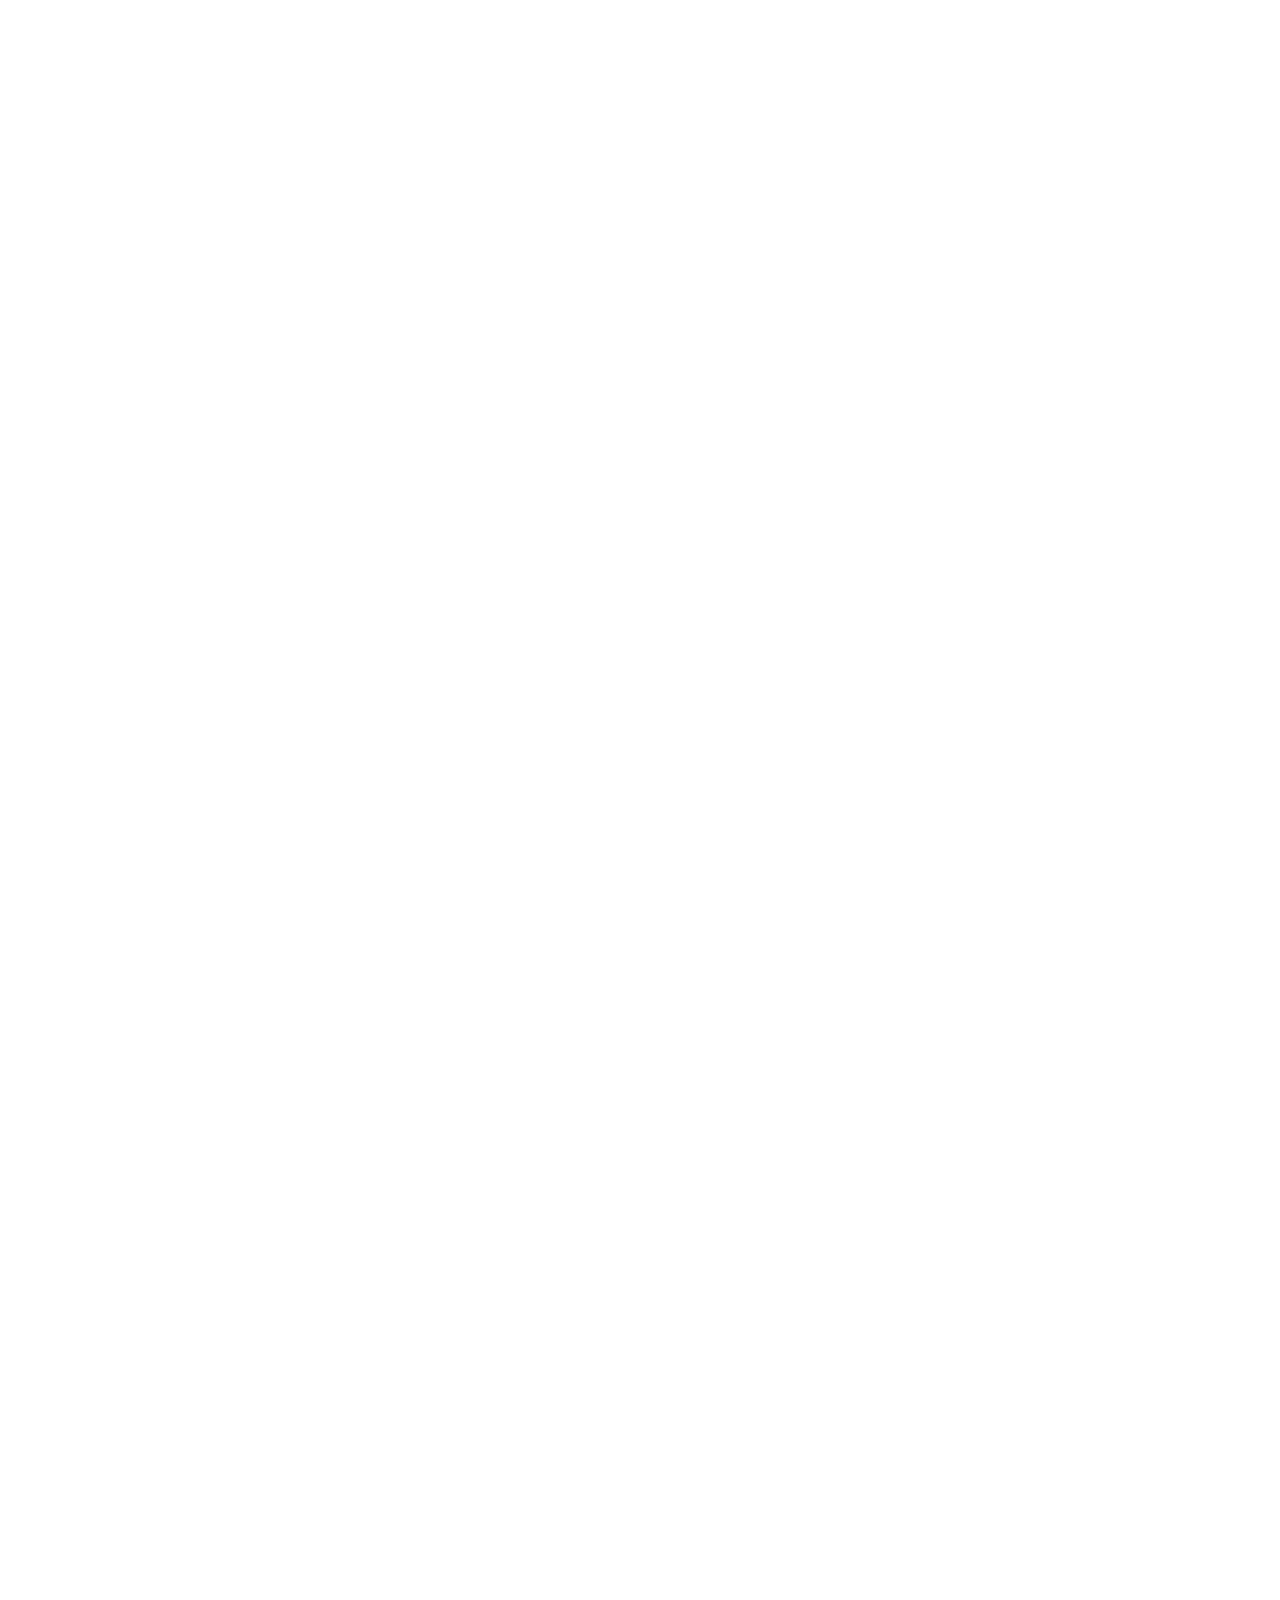
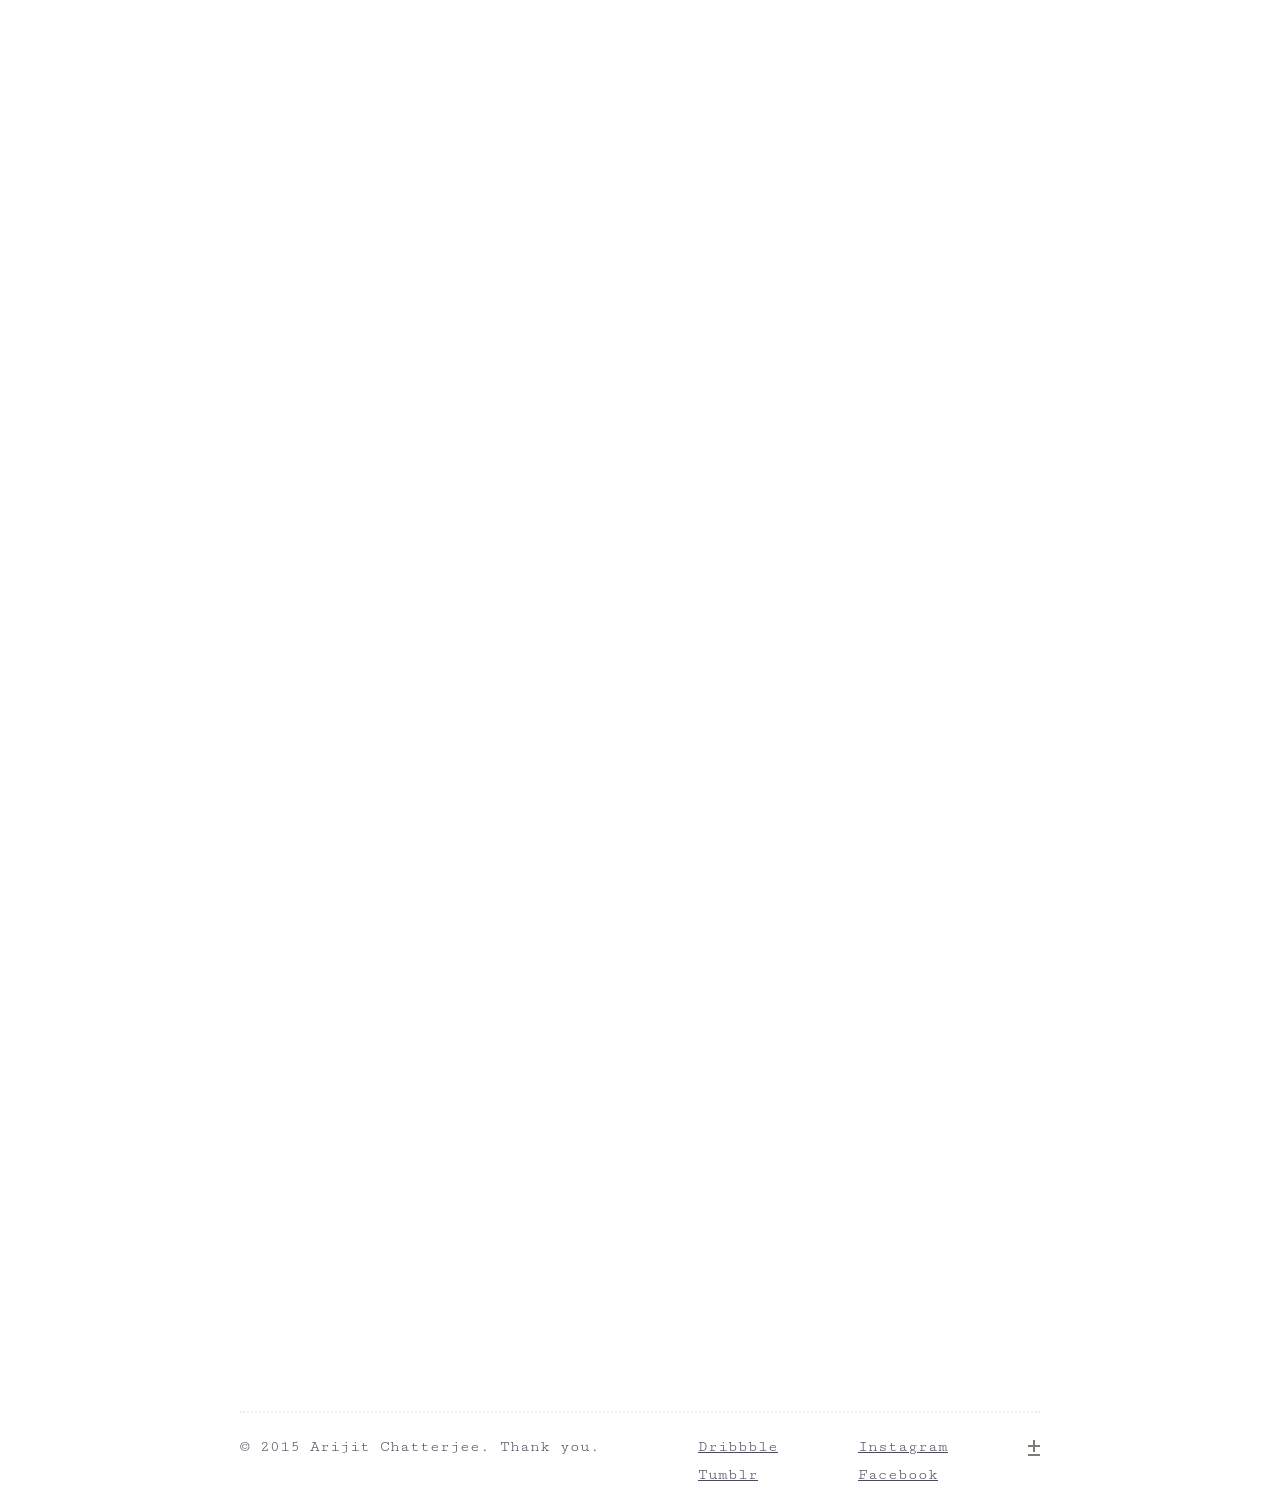
==== index.html @ 2cb1ba21 "Initial Commit" ====
<!doctype html>
<!--[if lt IE 7]> <html class="ie6 oldie"> <![endif]-->
<!--[if IE 7]>    <html class="ie7 oldie"> <![endif]-->
<!--[if IE 8]>    <html class="ie8 oldie"> <![endif]-->
<!--[if gt IE 8]><!-->
<html class="">
<!--<![endif]--><head>
<meta charset="utf-8">
<meta name="viewport" content="width=device-width, initial-scale=1">
<meta content="en_US" property="og:locale">
<meta content="Arijit Chatterjee | Design, Illustrations And Usability">
<meta content="Arijit Chatterjee – Graphic / UI/ UX Designer. Yup, that’s me!  And I am indeed in a very happy phase of my life!
I am based in Pune where I create hand-crafted websites, mobile apps, and kickass brands. I design anything and everything that can be designed. You name it, I’ll do it!
I have designed for companies like TCS, Microsoft and quite a few startups. You can have a look at some of my work below." property="og:description">
<meta content="Webdesign, User interface Design, User Experience, Mobile Applications, Design, Branding," property="og:description">
<meta content="~/" property="og:url">
<meta content="Arijit Chatterjee" property="og:site_name">
<meta content="article" property="og:type">
<meta content="~/images/Arijit_Logo.png" property="og:image">
<link rel="shortcut icon" type="image/png" href="favicon.png" />


<title>Arijit Chatterjee | Design, Illustration and Usability</title>

<link href="css/style.css" rel="stylesheet" type="text/css">
<link href="css/boilerplate.css" rel="stylesheet" type="text/css">

<link href="https://fonts.googleapis.com/css?family=Cutive+Mono" rel="stylesheet">
<link href="https://fonts.googleapis.com/css?family=Playfair+Display:400" rel="stylesheet">
<link href="css/animations.css" rel="stylesheet" />
<!--[if lte IE 9]>
      <link href='/PATH/TO/FOLDER/css/animations-ie-fix.css' rel='stylesheet'>
<![endif]-->

<!--[if lt IE 9]>
<script src="//html5shiv.googlecode.com/svn/trunk/html5.js"></script>
<![endif]-->

<script src="js/jquery-1.9.1.min.js"></script>

 
<!--<script src="//ajax.googleapis.com/ajax/libs/jquery/1.11.0/jquery.min.js"></script> vendor js -->
<script src="js/modernizr.custom.js"></script>
<script src="js/plax.js"></script>
<script type="text/javascript" src="js/jquery.scrollUp.js"></script>
<script src="js/masonry.pkgd.min.js"></script>
<script src="js/imagesloaded.js"></script>
<script src="js/pace.js"></script>
<link href="css/pace.css" rel="stylesheet" />

<script>

		/* scrollUp Minimum setup 
		$(function () {
			$.scrollUp();
		});

		 scrollUp full options*/
		$(function () {
			$.scrollUp({
				scrollName: 'scrollUp',
				topDistance: '300', // Distance from top before showing element (px)
				topSpeed: 300, // Speed back to top (ms)
				animation: 'fade', // Fade, slide, none
				animationInSpeed: 200, // Animation in speed (ms)
				animationOutSpeed: 200, // Animation out speed (ms)
				scrollText: 'Scroll to top', // Text for element
				scrollImg: true,
				activeOverlay: false // Set CSS color to display scrollUp active point, e.g '#00FFFF'
			});
		});
		

</script>
<script type="text/javascript">
      $(document).ready(function () {
        $('#shell img').plaxify()
        $.plax.enable()
      })
    </script>
    <script type="text/javascript">
      $(document).ready(function () {
		var $grid = $('.grid').masonry({
		  // options
		  columnWidth: '.grid-item',
		  itemSelector: '.grid-item--big, .grid-item',
		  percentPosition: true
		  
		});
		// layout Masonry after each image loads
		$grid.imagesLoaded().progress( function() {
		  $grid.masonry('layout');
		});
	   })
    </script>


</head>   
<body>
<div class="gridContainer clearfix">
	
	<div class="wrap">
        
            <header id="shell" >
                <div class="wrapper animatedParent animateOnce" data-sequence="300">
                    <div class="logo animated growIn" data-id="1">
                        <img src="images/HeaderMob.png" alt="Arijit Chatterjee" />
                    </div>
                    <h1 class="title animated fadeInUpShort" data-id="2">
                   Life is </br><span style="color: #eb2b8f;"> colorful. </span><!--आपले स्वागत आहे | यह जीवन <span style="color: #ef439d;"> रंगीन </span> है.  -->
                    </h1>
                	<img class=" animated fadeIn" data-id="1" src="images/HeaderBG5.png" width="400" height="342" data-xrange="10" data-yrange="10" id="glares" data-rjs="3"/>
                   <img class=" animated fadeIn" data-id="1" src="images/HeaderBG6.png" width="400" height="342" data-xrange="2" data-yrange="2" id="circlebg" data-rjs="3"/>
                    <div style="float: left;">
                             <p class="bodydesc animated fadeInUpShort" data-id="3"></br>Hello, <a class="tooltip" href="/cdn-cgi/l/email-protection#b9c9d1d8cadccaccdddcdcc9f9ded4d8d0d597dad6d4">I'm Arijit<span class="tooltiptext"><b>Say hi!</b></span></a>, a product designer and a learning illustrator with 8+ years of experience. Currently working with <a class="normallink" href="#">Google</a> in Warsaw.</p>
                    </div>
                    <ul class=" animated fadeInUpShort" data-id="3">
                            
                            <li><a href="http://ahappyphase.tumblr.com">Tumblr</a> </li>
                            <li><a href="https://instagram.com/ahappyphase/">Instagram</a> </li>
							<li><a href="https://dribbble.com/ahappyphase">Dribbble</a> </li>
                    </ul>
					
                    <div class="scroll animated fadeInUpShort" data-id="3">
                        <img src="images/down1.png" data-rjs="2"/>
                        
                    </div>
                    
                </div>    
            </header>
            </div> 
            <div class="intwrapper mbot100 ">
            
            	<ul class="grid cs-style-1" >
				<li class="grid-item--big animatedParent animateOnce" data-sequence="300" data-appear-top-offset="-200">
					<figure>
						<img class="animated fadeInUpShort" data-id="1"  src="images/thumb/quickorder.jpg" alt="img01">
						<a href="Quickorder.html" class="figcaption red">
							<div class="itemwrap">
                                <h4>_01</h4>
                                <h3>Quick Order</h3>
                                <span>Android, UI/UX, 2015</span>
							</div>
						
                        </a>
						
					</figure>
				</li>
                <li class="grid-item animatedParent animateOnce" data-sequence="300" data-appear-top-offset="-200">
					<figure>
						<img class="animated fadeInUpShort" data-id="2"   src="images/thumb/NotSoGrey.jpg" alt="img02" data-rjs="2">
						<a href="Notsogrey.html" class="figcaption green">
                        	<div class="itemwrap">
                                <h4>_02</h4>
                                <h3>Not So Grey</h3>
                                <span>Android, UI/UX, 2014</span>
							</div>
                        </a>
					</figure>
				</li>
				<li class="grid-item animatedParent animateOnce" data-sequence="300" data-appear-top-offset="-200">
					<figure>
						<img class="animated fadeInUpShort" data-id="2"  src="images/thumb/donut.jpg" alt="img02" data-rjs="2">
						<a href="Donut.html" class="figcaption blue">
                        	<div class="itemwrap">
                                <h4>_03</h4>
                                <h3>Do-nut</h3>
                                <span>Android, UI/UX, 2015</span>
							</div>
                        </a>
					</figure>
				</li>
				<li class="grid-item animatedParent animateOnce" data-sequence="300" data-appear-top-offset="-200">
					<figure>
						<img class="animated fadeInUpShort" data-id="3"  src="images/thumb/MoviePosters.jpg" alt="img02" data-rjs="2">
						<a href="Movies.html" class="figcaption orange">
                        	<div class="itemwrap">
                                <h4>_04</h4>
                                <h3>Movie Posters</h3>
                                <span>Android, UI/UX, 2014</span>
							</div>
                        </a>
					</figure>
				</li>
                
                
                <li class="grid-item animatedParent animateOnce" data-sequence="300" data-appear-top-offset="-200">
					<figure>
						<img class="animated fadeInUpShort" data-id="3"  src="images/thumb/Office.jpg" alt="img02" data-rjs="2">
						<a href="Office.html" class="figcaption orange2">
                        	<div class="itemwrap">
                                <h4>_05</h4>
                                <h3>Office 365</h3>
                                <span>Android, UI/UX, 2014</span>
							</div>
                        </a>
					</figure>
				</li>
                
                <li class="grid-item animatedParent animateOnce" data-sequence="300" data-appear-top-offset="-200">
					<figure>
						<img class="animated fadeInUpShort" data-id="4"  src="images/thumb/Music.jpg" alt="img02" data-rjs="2">
						<a href="Music.html" class="figcaption purple">
                        	<div class="itemwrap">
                                <h4>_06</h4>
                                <h3>Music Player</h3>
                                <span>Win10, UI/UX, 2014</span>
							</div>
                        </a>
					</figure>
				</li>
                <li class="grid-item animatedParent animateOnce" data-sequence="300" data-appear-top-offset="-200">
					<figure>
						<img class="animated fadeInUpShort" data-id="4"  src="images/thumb/KindlyCare.jpg" alt="img02" data-rjs="2">
						<a href="Kindlycare.html" class="figcaption yellow">
                        	<div class="itemwrap">
                                <h4>_07</h4>
                                <h3>Kindly Care</h3>
                                <span>Android, UI/UX, 2014</span>
							</div>
                        </a>
					</figure>
				</li>
                
				
			</ul>		
                         
    
    </div>
    <!--<div class="wrap">
                <div class="sayhi">
                
                	
                    <div class="divider">
                    <div class="line">
                        
                    </div>
                    </div>	
                    <h2>चलो बात चीत करें,<span style="color: #ef439d;"></span>
                    </h2>	
                    <a class="bodydesc2" href="mailto:phaseArijit@gmail.com">
                    	So will you take an ale or a lagger?
                    </a>
            
            </div>
    
    </div>-->
    
    
    <div class="wrap">
    		
    		<footer>
            	<p class="copyright">© 2015 Arijit Chatterjee. Thank you.</p>
                <ul>    
                    <li><img src="images/Footerplus.png" data-rjs="2" /></li>
                    
                </ul>
            	
                <ul>    
                    <li><a href="https://instagram.com/ahappyphase/">Instagram</a></li>
                    <li><a href="https://facebook.com/Arijit.phase">Facebook</a></li>
                </ul>
                <ul>
                	<li><a href="https://www.dribbble.com/ahappyphase">Dribbble</a></li>
                    
                    <li><a href="https://ahappyphase.tumblr.com">Tumblr</a></li>
                    
                </ul>
                
                
            </footer>

    
    </div>

</div>

<script data-cfasync="false" src="/cdn-cgi/scripts/5c5dd728/cloudflare-static/email-decode.min.js"></script><script type="text/javascript" src="js/css3-animate-it.js"></script>
<script src="js/toucheffects.js"></script>
<script type="text/javascript" src="js/retina.min.js"></script>
<script type="text/javascript">
      $(document).ready(function () {
        retinajs();
      })
</script>

</body>
</html>
---- css/style.css ----
@charset "utf-8";
/* Simple fluid media
   Note: Fluid media requires that you remove the media's height and width attributes from the HTML
   http://www.alistapart.com/articles/fluid-images/ 
*/
img, object, embed, video {
	max-width: 100%;
}
/* IE 6 does not support max-width so default to width 100% */
.ie6 img {
	width:100%;
}


/*
	Dreamweaver Fluid Grid Properties
	----------------------------------
	dw-num-cols-mobile:		5;
	dw-num-cols-tablet:		8;
	dw-num-cols-desktop:	10;
	dw-gutter-percentage:	25;
	
	Inspiration from "Responsive Web Design" by Ethan Marcotte 
	http://www.alistapart.com/articles/responsive-web-design
	
	and Golden Grid System by Joni Korpi
	http://goldengridsystem.com/
*/

/* Mobile Layout: 480px and below. */

#scrollUp {
	bottom: 20px;
	right: 20px;
	height: 38px;  /* Height of image */
	width: 38px; /* Width of image */
	background: url(../images/top.png) top center no-repeat;
}
#scrollUp:hover {
	bottom: 20px;
	right: 20px;
	height: 38px;  /* Height of image */
	width: 38px; /* Width of image */
	background: url(../images/top.png) bottom center no-repeat;
}

.mbot100 {
	margin-bottom: 100px;
}



	
.gridContainer {
	float: left;
	width: 100%;

	font-family: 'Cutive Mono', monospace;
	color: #4a4a5b;

	
}

.wrap {
	width: 100%;
	float: left;
	text-align: center;
}



header {

    margin-top: 60px;
    text-align: center;
    height: 600px;
    


}

#glares {
	display: none;
}

#circlebg {
	display: none;
}



.wrapper {
    margin: 0 auto;
    width: 90%;

}

.sayhi {
	width: 90%;
	margin: 0 auto;
}

.logo {
	width: 240px;
	margin: 0 auto;
    text-align: left;
    float: left;
	visibility: visible;
}


h1 {
	font-family: 'Playfair Display', serif;
	font-weight:  900;
	font-size: 4em;
	font-weight: 400;
	padding-top: 20px;
    width: 100%;
    text-align: left;
    float: left;
	margin: 0;

}


.intwrapper {
	width: 100%;
    float: left;

	text-align: center;
}
	


p.bodydesc {
	

	font-size: 1.2em;
	font-weight: 300;
	text-align: left;
	line-height: 1.8em;
	padding: 0;
	width: 100%;
	max-width: 400px;

}


/*.bodydesc a {
	text-decoration: underline;
}

.bodydesc a:hover {
	text-decoration: none;
}*/

.bodydesc a {
  position: relative;
  text-decoration: underline;
  cursor: pointer;
}

.bodydesc a:before, span:after {
  content: '';
  position: absolute;
  width: 0%;
  height: 10px;
  top: 50%;
  margin-top: -0.5px;
  background: rgb(235,43,143) ; 
  background: rgba(235,43,143,1);
}

.bodydesc a:before {
  left: -2.5px;
}
.bodydesc a:after {
  right: 2.5px;
  background: rgb(235,43,143) ; 
  background: rgba(235,43,143,1);  
  transition: width 0.8s cubic-bezier(0.22, 0.61, 0.36, 1);
}

.bodydesc a:hover:before {
  background: rgb(235,43,143) ; 
  background: rgba(235,43,143,1);
  width: 100%;
  transition: width 0.5s cubic-bezier(0.22, 0.61, 0.36, 1);
}

.bodydesc a:hover:after {
  background: transparent;
  width: 100%;
  transition: 0s;
}




.tooltip {
    position: relative;
	cursor: pointer;
	color: #4a4a5b;
}

.tooltip .tooltiptext {
	opacity: 0;
	

	width: 100px;
    
    color: #ef439d;
    text-align: center;
    border-radius: 6px;
    padding: 5px 0;
    
    /* Position the tooltip */
    position: absolute;
    z-index: 1;
    top: -30px;
    left: 0;
}

.tooltip:hover .tooltiptext {
	opacity: 1;
    -webkit-transition: opacity 1s;
	-moz-transition: opacity 1s;
	transition: opacity 1s;
	-webkit-animation-timing-function: ease-out; /* Chrome, Safari, Opera */
    animation-timing-function: ease-out;
}

header ul {
    width: 100%;
    table-layout: fixed;

	font-size: 1.2em;
	font-weight: 400;
	text-align: left;
	line-height: 1.8em;
    padding: 0;
	float: left;
    
}
header li {
    display: table-cell;
}
header ul li a {
    display: block;
    color: #4a4a5b;
    text-decoration: underline;
    margin-right: 40px;
	position: relative;
	cursor: pointer;
}



header ul li a:before, span:after {
  content: '';
  position: absolute;
  width: 0%;
  height: 10px;
  top: 50%;
  margin-top: -0.5px;
  background: rgb(235,43,143) ; 
  background: rgba(235,43,143,1);
}

header ul li a:before {
  left: -2.5px;
}
header ul li a:after {
  right: 2.5px;
  background: rgb(235,43,143) ; 
  background: rgba(235,43,143,1);
  transition: width 0.8s cubic-bezier(0.22, 0.61, 0.36, 1);
}

header ul li a:hover:before {
  background: rgb(235,43,143) ; 
  background: rgba(235,43,143,1);
  width: 100%;
  transition: width 0.5s cubic-bezier(0.22, 0.61, 0.36, 1);
}

header ul li a:hover:after {
  background: transparent;
  width: 100%;
  transition: 0s;
}


.scroll {
    margin: 20px 0 60px 0;
	text-align: left;
	float: left;
}



.grid {
	width: 90%;
	margin: 0 auto;
	list-style: none;
	text-align: center;
	padding: 0;
}



.grid li {
	display: inline-block;
	margin: 3px 0;
	padding: 0;
	text-align: left;
	position: relative;
	float: left;
	
}


.grid-item {
  float: left;
  width: 100%;

}

.grid-item--big { width: 100%; }



.grid figure {
	margin: 0;
	position: relative;
}

.grid figure img {
	max-width: 100%;
	display: block;
	position: relative;
}

.grid a.figcaption {
	position: absolute;
	top: 0;
	left: 0;
	padding: 5px;
	
	color: #fff;
	

}

.grid .itemwrap {
	position: absolute;
	bottom: 0;
	left: 20px;
}

.grid a.figcaption h3 {
	margin: 0;
	
	font-family: 'Playfair Display', serif;
	font-size: 3em;
	line-height: 1em;
	color: #fff;
	font-weight: 400;
    
	text-align: left;
}

.grid a.figcaption h4 {
	margin:0 ;
	padding: 0;
	
	font-size: 1.2em;
	color: #000;
	font-weight: 700;
    text-transform: uppercase;
	text-align: left;
	line-height: 1.5em;
}

.grid a.figcaption span {
	text-align: left;
	padding: 0;
	font-size: 1.2em;
	color: #fff;
	font-weight: 300;
	line-height: 2em;
	margin-top: 10px;
}



/* Individual Caption Styles 
.grid a.figcaption {
	text-align: center;
	padding: 5px 10px;
	border-radius: 2px;
	display: inline-block;
	background: #ed4e6e;
	color: #fff;
}*/
/* Caption Style 1 */

.cs-style-1 a.figcaption {
	height: 100%;
	width: 100%;
	opacity: 0;
	padding:0;
	text-align: center;
	-webkit-backface-visibility: hidden;
	-moz-backface-visibility: hidden;
	backface-visibility: hidden;
	
}

.no-touch .cs-style-1 figure:hover a.figcaption,
.cs-style-1 figure.cs-hover a.figcaption {
	opacity: 1;
	
	-webkit-transition: opacity 0.6s;
	-moz-transition: opacity 0.6s;
	transition: opacity 0.6s;
	-webkit-animation-timing-function: ease-out; /* Chrome, Safari, Opera */
    animation-timing-function: ease-out;

	z-index: 9999;
	
}

.no-touch .cs-style-1 figure:hover a.figcaption h4, .cs-style-1 figure.cs-hover a.figcaption h4, .no-touch .cs-style-1 figure:hover a.figcaption h3, .cs-style-1 figure.cs-hover a.figcaption h3,.no-touch .cs-style-1 figure:hover a.figcaption span, .cs-style-1 figure.cs-hover a.figcaption span {

	-webkit-transform: translate(0,-20px);
    -moz-transform: translate(0,-20px);
    -o-transform: translate(0,-20px);
    -ms-transform: translate(0,-20px);
    transform: translate(0,-20px);
	-webkit-transition: -webkit-transform 0.6s;
	-moz-transition: -moz-transform 0.6s;
	transition: transform 0.6s;
	
	-webkit-animation-timing-function: ease-out; /* Chrome, Safari, Opera */
    animation-timing-function: ease-out;
}


.default1:hover {
	
	-webkit-box-shadow: 0px 13px 71px -2px rgba(241,248,247,1);
	-moz-box-shadow: 0px 13px 71px -2px rgba(241,248,247,1);
	box-shadow: 0px 13px 71px -2px rgba(241,248,247,1);
	background: rgb(241,248,247) ; 
    background: rgba(241,248,247,0.8)  url(../images/more2.png) 20px 20px no-repeat;
}
.default:hover {
	
	-webkit-box-shadow: 0px 13px 71px -2px rgba(235,43,143,1);
	-moz-box-shadow: 0px 13px 71px -2px rgba(235,43,143,1);
	box-shadow: 0px 13px 71px -2px rgba(235,43,143,1);
	background: rgb(235,43,143) ; 
    background: rgba(235,43,143,0.8)  url(../images/more2.png) 20px 20px no-repeat;
}




.red:hover {
	
	-webkit-box-shadow: 0px 13px 71px -2px rgba(224,78,78,0.5);
	-moz-box-shadow: 0px 13px 71px -2px rgba(224,78,78,0.5);
	box-shadow: 0px 13px 71px -2px rgba(224,78,78,0.5);
	background: rgb(224,78,78) ; 
    background: rgba(224,78,78,0.8)  url(../images/more2.png) 20px 20px no-repeat;
}
.green:hover {
	
	-webkit-box-shadow: 0px 13px 71px -2px rgba(64,166,77,0.45);
	-moz-box-shadow: 0px 13px 71px -2px rgba(64,166,77,0.45);
	box-shadow: 0px 13px 71px -2px rgba(64,166,77,0.45);
	background: rgb(64,166,77) ; 
    background: rgba(64,166,77,0.8)  url(../images/more2.png) 20px 20px no-repeat;
}

.blue:hover {
	
	-webkit-box-shadow: 0px 13px 71px -2px rgba(76,192,208,1);
	-moz-box-shadow: 0px 13px 71px -2px rgba(76,192,208,1);
	box-shadow: 0px 13px 71px -2px rgba(76,192,208,1);
	background: rgb(76,192,208) ; 
    background: rgba(76,192,208,0.8)  url(../images/more2.png) 20px 20px no-repeat;
}

.orange:hover {
	
	-webkit-box-shadow: 0px 13px 71px -2px rgba(237,136,55,1);
	-moz-box-shadow: 0px 13px 71px -2px rgba(237,136,55,1);
	box-shadow: 0px 13px 71px -2px rgba(237,136,55,1);
	background: rgb(237,136,55); 
    background: rgba(237,136,55,0.8)  url(../images/more2.png) 20px 20px no-repeat;
}
.orange2:hover {
	
	-webkit-box-shadow: 0px 13px 71px -2px rgba(235,60,0,1);
	-moz-box-shadow: 0px 13px 71px -2px rgba(235,60,0,1);
	box-shadow: 0px 13px 71px -2px rgba(235,60,0,1);
	background: rgb(235,60,0); 
    background: rgba(235,60,0,0.8)  url(../images/more2.png) 20px 20px no-repeat;
}

.purple:hover {
	
	-webkit-box-shadow: 0px 13px 71px -2px rgba(155,21,210,1);
	-moz-box-shadow: 0px 13px 71px -2px rgba(155,21,210,1);
	box-shadow: 0px 13px 71px -2px rgba(155,21,210,1);
	background: rgb(155,21,210); 
    background: rgba(155,21,210,0.8)  url(../images/more2.png) 20px 20px no-repeat;
}

.yellow:hover {
	
	-webkit-box-shadow: 0px 13px 71px -2px rgba(248,186,46,1);
	-moz-box-shadow: 0px 13px 71px -2px rgba(248,186,46,1);
	box-shadow: 0px 13px 71px -2px rgba(248,186,46,1);
	background: rgb(248,186,46); 
    background: rgba(248,186,46,0.8)  url(../images/more2.png) 20px 20px no-repeat;
}








.cs-style-1 a.figcaption span {
	display: block;
}






footer {

	width: 90%;
	margin: 0 auto;
	text-align: left;
	border-top: 2px dotted #eee;
	padding-bottom: 20px;

	
}

footer ul {
    table-layout: fixed;

	font-size: 1.2em;
	font-weight: 300;
	text-align: left;
	line-height: 1.8em;
	margin-bottom: 10px;
	list-style: none;

    padding: 0;
    
}

footer ul li a {
    color: #4a4a5b;
      position: relative;
  	text-decoration: underline;
  	cursor: pointer;
    margin-right: 20px;
}



footer ul li a:before, span:after {
  content: '';
  position: absolute;
  width: 0%;
  height: 8px;
  top: 50%;
  margin-top: -0.5px;
  background: rgb(235,43,143) ; 
  background: rgba(235,43,143,1);
}

footer ul li a:before {
  left: -2.5px;
}
footer ul li a:after {
  right: 2.5px;
  background: rgb(235,43,143) ; 
  background: rgba(235,43,143,1);  
  transition: width 0.8s cubic-bezier(0.22, 0.61, 0.36, 1);
}

footer ul li a:hover:before {
  background: rgb(235,43,143) ; 
  background: rgba(235,43,143,1);
  width: 100%;
  transition: width 0.5s cubic-bezier(0.22, 0.61, 0.36, 1);
}

footer ul li a:hover:after {
  background: transparent;
  width: 100%;
  transition: 0s;
}


footer p {
	font-size: 1.2em;
	font-weight: 300;
	text-align: left;
	line-height: 1.8em;
    padding: 0;
	margin-bottom: 0;
	color: #4a4a5b;
}
	

h2 {
	font-family: 'Hind', sans-serif;
	font-size: 3em;
	color: #4a4744;
	font-weight: 600;
	padding-top: 50px;
    width: 100%;
    text-align: left;
    float: left;
	margin: 0;

}



	


a.bodydesc2 {
	

	font-size: 1.2em;
	font-weight: 300;
	text-align: left;
	line-height: 1.8em;
	padding: 0;
	color: #7e7a76;
	width: 100%;
	text-decoration: underline;
	float:left;
	margin-bottom: 80px;	

}


.line {
	border-top: 8px solid #ef439d;
	width: 30px;
	float: left;
	margin: 10px 0 0 0;
}
.divider {
	width: 100%;
	float: left;
}

/* Tablet Layout: 481px to 768px. Inherits styles from: Mobile Layout. */

@media only screen and (min-width: 620px) {
.gridContainer {
	width: 100%;

}

.wrapper {
    margin: 0 auto;
    width: 500px;

}

.sayhi {
	width: 500px;
	margin: 0 auto;
}

header {

    margin-top: 60px;


}



h1 {
	font-size: 4.5em;

	padding-top: 30px;
    width: 400px;

	margin: 0;

}




p.bodydesc {
	

	font-size: 1.2em;

	width: 400px;
	max-width: 400px;
	margin-top: 0;


}

.line {
	border-top: 8px solid #ef439d;
	width: 30px;
	float: left;
	margin: 10px 0 0 0;
}

h2 {
	font-size: 3em;

	padding-top: 30px;
    width: 400px;

	margin: 0;

}

header ul {

	
	font-size: 1.2em;
	width: 400px;
    
}
.scroll {
    margin: 20px 0 60px 0;
	width: 100%;
}



a.bodydesc2 {
	

	font-size: 1.2em;

	width: 400px;
	max-width: 400px;
	margin-left: 90px;

}



.grid {
	width: 80%;
	max-width: 497px;
	margin: 0 auto;
	text-align: center;
	padding: 0;
}

.grid li {
	margin: 0;
	padding: 3px;
	float: left;
	
}








.grid .itemwrap {
	position: absolute;
	bottom: 20px;
	left: 40px;
}

.grid a.figcaption h3 {
	
	font-size: 4em;
	
}

footer {
	width: 500px;

}


}

/* Desktop Layout: 769px to a max of 1232px.  Inherits styles from: Mobile Layout and Tablet Layout.

background: #202020 bottom center url(../images/HeaderBG.png) no-repeat;
 */

@media only screen and (min-width: 901px) {
	

.wrapper {
    margin: 0 auto;
	width: 600px;

}



header {
	margin: 0 auto;
    text-align: center;
    height: 800px;
	width: 500px;
	position: relative;
	top: 80px;

	overflow:  visible;
}


.intwrapper {
	width: 100%;
    float: left;
	z-index: 9999;

}
	

.logo {
	display: none;

}

#glares {
	position: absolute;
	top: -90px;
	left: -100px;
	display: block;
	z-index: -1;
}
	
	
#circlebg {
	position: absolute;
	top: -60px;
	left: -40px;
	display: block;
	z-index: -2;
}

	
h1 {

	font-size: 7em;

	padding-top: 50px;
    width: 550px;
	float: inherit;
	margin-left: 200px;
	z-index: 999;
	

}


p.bodydesc {
	

	font-size: 1.2em;
	line-height: 1.8em;
	padding: 0;

	width: 280px;
	margin-left: 200px;

}




header ul {
    width: 550px;
	font-size: 1.2em;
	line-height: 1.8em;
    padding: 0;
	margin-left: 200px;
	
	
    
}




header ul li a {

    margin-right: 40px;
}

.scroll {
    margin: 60px 0 0 200px;
	text-align: left;
	width: 100%;
}





.grid {
	width: 806px;
	max-width: 806px;

}

.grid-item {
  float: left;
  width: 397px;

}

.grid-item--big { width: 800px; }



footer {
	width: 600px;

}


.default:hover {
	
	
	background: rgb(235,43,143) ; 
    background: rgba(235,43,143,0.8)  url(../images/more2.png) 40px 40px no-repeat;
}

.red:hover {
	
	background: rgba(224,78,78);
    background: rgba(224,78,78,0.8)  url(../images/more2.png) 40px 40px no-repeat;
}
.green:hover {
	
	
	background: rgb(64,166,77) ; 
    background: rgba(64,166,77,0.8)  url(../images/more2.png) 40px 40px no-repeat;
}

.blue:hover {
	
	background: rgb(76,192,208) ; 
    background: rgba(76,192,208,0.8)  url(../images/more2.png) 40px 40px no-repeat;
}

.orange:hover {
	
	background: rgb(237,136,55); 
    background: rgba(237,136,55,0.8)  url(../images/more2.png) 40px 40px no-repeat;
}

.orange2:hover {
	
	background: rgb(235,60,0); 
    background: rgba(235,60,0,0.8)  url(../images/more2.png) 40px 40px no-repeat;
}


.purple:hover {
	
	background: rgb(155,21,210); 
    background: rgba(155,21,210,0.8)  url(../images/more2.png) 40px 40px no-repeat;
}

.yellow:hover {
	
	background: rgb(248,186,46); 
    background: rgba(248,186,46,0.8)  url(../images/more2.png) 40px 40px no-repeat;
}


}

@media only screen and (min-width: 1201px) {

.gridContainer {
	width: 100%;
	text-align: center;
}




.line {
	border-top: 8px solid #ef439d;
	width: 30px;
	float: left;
	margin: 10px 0 0 0;
}
h2 {

	font-size: 3em;

	padding-top: 50px;
    padding-left: 0;
    width: 550px;
	float: inherit;
	margin: 0;
	

}


	


a.bodydesc2 {
	

	font-size: 1.2em;
	line-height: 1.8em;
	margin-left: 0;
	padding: 0;

	width: 500px;
}






.grid {
	width: 1006px;
	margin: 0 auto;
	text-align: center;
	max-width: 1006px;
}

.grid-item {
  float: left;
  width: 497px;

}

.grid-item--big { width: 1000px; }





footer {

	width: 800px;
	margin: 0 auto;
	padding-bottom: 20px;

	
}

footer ul {

	line-height: 1.8em;
	margin: 20px 0 20px 60px;
    padding: 0;
	float: right;
}


footer ul li a {
	
    margin: 20px 20px 0 0;
}

footer p {
	line-height: 1.8em;
    padding: 0;
	float: left;
	margin: 20px 0 0 0;
}


}
---- css/boilerplate.css ----
@charset "utf-8";
/*
/* 
 * HTML5 ✰ Boilerplate
 *
 * What follows is the result of much research on cross-browser styling. 
 * Credit left inline and big thanks to Nicolas Gallagher, Jonathan Neal,
 * Kroc Camen, and the H5BP dev community and team.
 *
 * Detailed information about this CSS: h5bp.com/css
 * 
 * Dreamweaver modifications:
 * 1. Commented out selection highlight
 * 2. Removed media queries section (we add our own in a separate file)
 *
 * ==|== normalize ==========================================================
 */


/* =============================================================================
   HTML5 display definitions
   ========================================================================== */

article, aside, details, figcaption, figure, footer, header, hgroup, nav, section { display: block; }
audio, canvas, video { display: inline-block; *display: inline; *zoom: 1; }
audio:not([controls]) { display: none; }
[hidden] { display: none; }

/* =============================================================================
   Base
   ========================================================================== */

/*
 * 1. Correct text resizing oddly in IE6/7 when body font-size is set using em units
 * 2. Force vertical scrollbar in non-IE
 * 3. Prevent iOS text size adjust on device orientation change, without disabling user zoom: h5bp.com/g
 */

html { font-size: 100%; overflow-y: scroll; -webkit-text-size-adjust: 100%; -ms-text-size-adjust: 100%; }

body { margin: 0; font-size: 13px; line-height: 1.231; }

body, button, input, select, textarea { font-family: sans-serif; color: #222; }

/* 
 * Remove text-shadow in selection highlight: h5bp.com/i
 * These selection declarations have to be separate
 * Also: hot pink! (or customize the background color to match your design)
 */

/* Dreamweaver: uncomment these if you do want to customize the selection highlight
 *::-moz-selection { background: #fe57a1; color: #fff; text-shadow: none; }
 *::selection { background: #fe57a1; color: #fff; text-shadow: none; }
 */

/* =============================================================================
   Links
   ========================================================================== */
a {
	color: #404040;
	text-decoration: none;
}

a:hover {
	color: #888;
	text-decoration: none;
}

/* Improve readability when focused and hovered in all browsers: h5bp.com/h */
a:hover, a:active { outline: 0; }


/* =============================================================================
   Typography
   ========================================================================== */

abbr[title] { border-bottom: 1px dotted; }

b, strong { font-weight: bold; }

blockquote { margin: 1em 40px; }

dfn { font-style: italic; }

hr { display: block; height: 1px; border: 0; border-top: 1px solid #ccc; margin: 1em 0; padding: 0; }

ins { background: #ff9; color: #000; text-decoration: none; }

mark { background: #ff0; color: #000; font-style: italic; font-weight: bold; }

/* Redeclare monospace font family: h5bp.com/j */
pre, code, kbd, samp { font-family: monospace, monospace; _font-family: 'courier new', monospace; font-size: 1em; }

/* Improve readability of pre-formatted text in all browsers */
pre { white-space: pre; white-space: pre-wrap; word-wrap: break-word; }

q { quotes: none; }
q:before, q:after { content: ""; content: none; }

small { font-size: 85%; }

/* Position subscript and superscript content without affecting line-height: h5bp.com/k */
sub, sup { font-size: 75%; line-height: 0; position: relative; vertical-align: baseline; }
sup { top: -0.5em; }
sub { bottom: -0.25em; }


/* =============================================================================
   Lists
   ========================================================================== */


dd { margin: 0 0 0 40px; }
nav ul, nav ol { list-style: none; list-style-image: none; margin: 0; padding: 0; }


/* =============================================================================
   Embedded content
   ========================================================================== */

/*
 * 1. Improve image quality when scaled in IE7: h5bp.com/d
 * 2. Remove the gap between images and borders on image containers: h5bp.com/e 
 */

img { border: 0; -ms-interpolation-mode: bicubic; vertical-align: middle; }

/*
 * Correct overflow not hidden in IE9 
 */

svg:not(:root) { overflow: hidden; }


/* =============================================================================
   Figures
   ========================================================================== */

figure { margin: 0; }


/* =============================================================================
   Forms
   ========================================================================== */

form { margin: 0; }
fieldset { border: 0; margin: 0; padding: 0; }

/* Indicate that 'label' will shift focus to the associated form element */
label { cursor: pointer; }

/* 
 * 1. Correct color not inheriting in IE6/7/8/9 
 * 2. Correct alignment displayed oddly in IE6/7 
 */

legend { border: 0; *margin-left: -7px; padding: 0; }

/*
 * 1. Correct font-size not inheriting in all browsers
 * 2. Remove margins in FF3/4 S5 Chrome
 * 3. Define consistent vertical alignment display in all browsers
 */

button, input, select, textarea { font-size: 100%; margin: 0; vertical-align: baseline; *vertical-align: middle; }

/*
 * 1. Define line-height as normal to match FF3/4 (set using !important in the UA stylesheet)
 * 2. Correct inner spacing displayed oddly in IE6/7
 */

button, input { line-height: normal; *overflow: visible; }

/*
 * Reintroduce inner spacing in 'table' to avoid overlap and whitespace issues in IE6/7
 */

table button, table input { *overflow: auto; }

/*
 * 1. Display hand cursor for clickable form elements
 * 2. Allow styling of clickable form elements in iOS
 */

button, input[type="button"], input[type="reset"], input[type="submit"] { cursor: pointer; -webkit-appearance: button; }

/*
 * Consistent box sizing and appearance
 */

input[type="checkbox"], input[type="radio"] { box-sizing: border-box; }
input[type="search"] { -webkit-appearance: textfield; -moz-box-sizing: content-box; -webkit-box-sizing: content-box; box-sizing: content-box; }
input[type="search"]::-webkit-search-decoration { -webkit-appearance: none; }

/* 
 * Remove inner padding and border in FF3/4: h5bp.com/l 
 */

button::-moz-focus-inner, input::-moz-focus-inner { border: 0; padding: 0; }

/* 
 * 1. Remove default vertical scrollbar in IE6/7/8/9 
 * 2. Allow only vertical resizing
 */

textarea { overflow: auto; vertical-align: top; resize: vertical; }

/* Colors for form validity */
input:valid, textarea:valid {  }
input:invalid, textarea:invalid { background-color: #f0dddd; }


/* =============================================================================
   Tables
   ========================================================================== */

table { border-collapse: collapse; border-spacing: 0; }
td { vertical-align: top; }


/* ==|== primary styles =====================================================
   Author: 
   ========================================================================== */
















/* ==|== non-semantic helper classes ========================================
   Please define your styles before this section.
   ========================================================================== */

/* For image replacement */
.ir { display: block; border: 0; text-indent: -999em; overflow: hidden; background-color: transparent; background-repeat: no-repeat; text-align: left; direction: ltr; }
.ir br { display: none; }

/* Hide from both screenreaders and browsers: h5bp.com/u */
.hidden { display: none !important; visibility: hidden; }

/* Hide only visually, but have it available for screenreaders: h5bp.com/v */
.visuallyhidden { border: 0; clip: rect(0 0 0 0); height: 1px; margin: -1px; overflow: hidden; padding: 0; position: absolute; width: 1px; }

/* Extends the .visuallyhidden class to allow the element to be focusable when navigated to via the keyboard: h5bp.com/p */
.visuallyhidden.focusable:active, .visuallyhidden.focusable:focus { clip: auto; height: auto; margin: 0; overflow: visible; position: static; width: auto; }

/* Hide visually and from screenreaders, but maintain layout */
.invisible { visibility: hidden; }

/* Contain floats: h5bp.com/q */ 
.clearfix:before, .clearfix:after { content: ""; display: table; }
.clearfix:after { clear: both; }
.clearfix { zoom: 1; }


/* ==|== print styles =======================================================
   Print styles.
   Inlined to avoid required HTTP connection: h5bp.com/r
   ========================================================================== */
 
 @media print {
  * { background: transparent !important; color: black !important; text-shadow: none !important; filter:none !important; -ms-filter: none !important; } /* Black prints faster: h5bp.com/s */
  a, a:visited { text-decoration: underline; }
  a[href]:after { content: " (" attr(href) ")"; }
  abbr[title]:after { content: " (" attr(title) ")"; }
  .ir a:after, a[href^="javascript:"]:after, a[href^="#"]:after { content: ""; }  /* Don't show links for images, or javascript/internal links */
  pre, blockquote { border: 1px solid #999; page-break-inside: avoid; }
  thead { display: table-header-group; } /* h5bp.com/t */
  tr, img { page-break-inside: avoid; }
  img { max-width: 100% !important; }
  @page { margin: 0.5cm; }
  p, h2, h3 { orphans: 3; widows: 3; }
  h2, h3 { page-break-after: avoid; }
}
---- css/animations.css ----
/*animations*/

/******************
* Bounce in right *
*******************/


.animated { 
    -webkit-animation-duration: 1s; 
    animation-duration: 1s; 
    -webkit-animation-fill-mode: both; 
    animation-fill-mode: both; 
} 
.slow{
     -webkit-animation-duration: 1.5s; 
    animation-duration: 1.5s; 
    -webkit-animation-fill-mode: both; 
    animation-fill-mode: both; 
}
.slower{
     -webkit-animation-duration: 2s; 
    animation-duration: 2s; 
    -webkit-animation-fill-mode: both; 
    animation-fill-mode: both; 
}
.slowest{
     -webkit-animation-duration: 3s; 
    animation-duration: 3s; 
    -webkit-animation-fill-mode: both; 
    animation-fill-mode: both; 
}

/* Added by Andy Meetan */
.delay-250 {
    -webkit-animation-delay:0.25s;
    -moz-animation-delay:0.25s;
    -o-animation-delay:0.25s;
    animation-delay:0.25s;
}
.delay-500 {
    -webkit-animation-delay:0.5s;
    -moz-animation-delay:0.5s;
    -o-animation-delay:0.5s;
    animation-delay:0.5s;
}
.delay-750 {
    -webkit-animation-delay:0.75s;
    -moz-animation-delay:0.75s;
    -o-animation-delay:0.75s;
    animation-delay:0.75s;
}
.delay-1000 {
    -webkit-animation-delay:1.0s;
    -moz-animation-delay:1.0s;
    -o-animation-delay:1.0s;
    animation-delay:1.0s;
}
.delay-1250 {
    -webkit-animation-delay:1.25s;
    -moz-animation-delay:1.25s;
    -o-animation-delay:1.25s;
    animation-delay:1.25s;
}
.delay-1500 {
    -webkit-animation-delay:1.5s;
    -moz-animation-delay:1.5s;
    -o-animation-delay:1.5s;
    animation-delay:1.5s;
}
.delay-1750 {
    -webkit-animation-delay:1.75s;
    -moz-animation-delay:1.75s;
    -o-animation-delay:1.75s;
    animation-delay:1.75s;
}
.delay-2000 {
    -webkit-animation-delay:2.0s;
    -moz-animation-delay:2.0s;
    -o-animation-delay:2.0s;
    animation-delay:2.0s;
}
.delay-2500 {
    -webkit-animation-delay:2.5s;
    -moz-animation-delay:2.5s;
    -o-animation-delay:2.5s;
    animation-delay:2.5s;
}
.delay-2000 {
    -webkit-animation-delay:2.0s;
    -moz-animation-delay:2.0s;
    -o-animation-delay:2.0s;
    animation-delay:2.0s;
}
.delay-2500 {
    -webkit-animation-delay:2.5s;
    -moz-animation-delay:2.5s;
    -o-animation-delay:2.5s;
    animation-delay:2.5s;
}
.delay-3000 {
    -webkit-animation-delay:3.0s;
    -moz-animation-delay:3.0s;
    -o-animation-delay:3.0s;
    animation-delay:3.0s;
}
.delay-3500 {
    -webkit-animation-delay:3.5s;
    -moz-animation-delay:3.5s;
    -o-animation-delay:3.5s;
    animation-delay:3.5s;
}

.bounceInRight, .bounceInLeft, .bounceInUp, .bounceInDown{
    opacity:0;
    -webkit-transform: translateX(400px); 
    transform: translateX(400px); 
}
.fadeInRight, .fadeInLeft, .fadeInUp, .fadeInDown{
    opacity:0;
    -webkit-transform: translateX(400px); 
    transform: translateX(400px); 
}

.flipInX, .flipInY, .rotateIn, .rotateInUpLeft, .rotateInUpRight, .rotateInDownLeft, .rotateDownUpRight, .rollIn{
    opacity:0;
}

.lightSpeedInRight, .lightSpeedInLeft{
    opacity:0;
    -webkit-transform: translateX(400px); 
    transform: translateX(400px); 
}

/***********
* bounceIn *
************/
@-webkit-keyframes bounceIn { 
    0% { 
        opacity: 0; 
        -webkit-transform: scale(.3); 
    } 

    50% { 
        opacity: 1; 
        -webkit-transform: scale(1.05); 
    } 

    70% { 
        -webkit-transform: scale(.9); 
    } 

    100% { 
         -webkit-transform: scale(1); 
    } 
} 

@keyframes bounceIn { 
    0% { 
        opacity: 0; 
        transform: scale(.3); 
    } 

    50% { 
        opacity: 1; 
        transform: scale(1.05); 
    } 

    70% { 
        transform: scale(.9); 
    } 

    100% { 
        transform: scale(1); 
    } 
} 

.bounceIn.go { 
    -webkit-animation-name: bounceIn; 
    animation-name: bounceIn; 
}

/****************
* bounceInRight *
****************/

@-webkit-keyframes bounceInRight { 
    0% { 
        opacity: 0; 
        
        -webkit-transform: translateX(400px); 
    } 
    60% { 
        
        -webkit-transform: translateX(-30px); 
    } 
    80% { 
        -webkit-transform: translateX(10px); 
    } 
    100% {
    opacity: 1;
     
        -webkit-transform: translateX(0); 
    } 
} 

@keyframes bounceInRight { 
    0% { 
        opacity: 0; 
        
        transform: translateX(400px); 
    } 
    60% { 
        
        transform: translateX(-30px); 
    } 
    80% { 
        transform: translateX(10px); 
    } 
    100% {
    opacity: 1;
     
        transform: translateX(0); 
    } 
} 


.bounceInRight.go { 
    -webkit-animation-name: bounceInRight; 
    animation-name: bounceInRight; 
}

/******************
* Bounce in left *
*******************/

@-webkit-keyframes bounceInLeft { 
    0% { 
        opacity: 0; 
        
        -webkit-transform: translateX(-400px); 
    } 
    60% { 
       
        -webkit-transform: translateX(30px); 
    } 
    80% { 
        -webkit-transform: translateX(-10px); 
    } 
    100% {
        opacity: 1;
         
        -webkit-transform: translateX(0); 
    } 
} 

@keyframes bounceInLeft { 
    0% { 
        opacity: 0; 
        
        transform: translateX(-400px); 
    } 
    60% { 
       
        transform: translateX(30px); 
    } 
    80% { 
        transform: translateX(-10px); 
    } 
    100% {
        opacity: 1;
         
        transform: translateX(0); 
    } 
} 

.bounceInLeft.go { 
    -webkit-animation-name: bounceInLeft; 
    animation-name: bounceInLeft; 
}

/******************
* Bounce in up *
*******************/

@-webkit-keyframes bounceInUp { 
    0% { 
        opacity: 0; 
        
        -webkit-transform: translateY(400px); 
    } 
    60% { 
       
        -webkit-transform: translateY(-30px); 
    } 
    80% { 
        -webkit-transform: translateY(10px); 
    } 
    100% {
        opacity: 1;
         
        -webkit-transform: translateY(0); 
    } 
} 

@keyframes bounceInUp { 
    0% { 
        opacity: 0; 
        
        transform: translateY(400px); 
    } 
    60% { 
       
        transform: translateY(-30px); 
    } 
    80% { 
        transform: translateY(10px); 
    } 
    100% {
        opacity: 1;
         
        transform: translateY(0); 
    } 
} 

.bounceInUp.go { 
    -webkit-animation-name: bounceInUp; 
    animation-name: bounceInUp; 
}


/******************
* Bounce in down *
*******************/

@-webkit-keyframes bounceInDown { 
    0% { 
        opacity: 0; 
        
        -webkit-transform: translateY(-400px); 
    } 
    60% { 
       
        -webkit-transform: translateY(30px); 
    } 
    80% { 
        -webkit-transform: translateY(-10px); 
    } 
    100% {
        opacity: 1;
         
        -webkit-transform: translateY(0); 
    } 
} 

@keyframes bounceInDown { 
    0% { 
        opacity: 0; 
        
        transform: translateY(-400px); 
    } 
    60% { 
       
        transform: translateY(30px); 
    } 
    80% { 
        transform: translateY(-10px); 
    } 
    100% {
        opacity: 1;
         
        transform: translateY(0); 
    } 
} 

.bounceInDown.go { 
    -webkit-animation-name: bounceInDown; 
    animation-name: bounceInDown; 
}


/**********
* Fade In *
**********/ 
@-webkit-keyframes fadeIn { 
    0% {opacity: 0;} 
    100% {opacity: 1;
        display:block;} 
} 
@keyframes fadeIn { 
    0% {opacity: 0;} 
    100% {opacity: 1;
        display:block;} 
}
.fadeIn{
    opacity:0;
}
.fadeIn.go { 
    -webkit-animation-name: fadeIn; 
    animation-name: fadeIn; 
}

/**********
* Grow in *
***********/

@-webkit-keyframes growIn { 
    0% { 
        -webkit-transform: scale(0.8); 
        opacity:0;
    } 
    50% { 
        -webkit-transform: scale(1.1); 
        
    } 
    100% { 
        -webkit-transform: scale(1); 
        opacity:1;
    } 
} 
@keyframes growIn { 
    0% { 
        transform: scale(0.8); 
        opacity:0;
    } 
    50% { 
        transform: scale(1.1); 
        
    } 
    100% { 
        transform: scale(1); 
        opacity:1;
    } 
} 
.growIn { 

    -webkit-transform: scale(0.8);
    transform: scale(0.8);
    opacity:0;
}
.growIn.go{
    -webkit-animation-name: growIn; 
    animation-name: growIn; 
}

/********
* Shake *
********/
@-webkit-keyframes shake { 
    0%, 100% {-webkit-transform: translateX(0);} 
    10%, 30%, 50%, 70%, 90% {-webkit-transform: translateX(-10px);} 
    20%, 40%, 60%, 80% {-webkit-transform: translateX(10px);} 
} 
@keyframes shake { 
    0%, 100% {transform: translateX(0);} 
    10%, 30%, 50%, 70%, 90% {transform: translateX(-10px);} 
    20%, 40%, 60%, 80% {transform: translateX(10px);} 
} 
.shake.go { 
    -webkit-animation-name: shake; 
    animation-name: shake; 
}

/********
* ShakeUp *
********/
@-webkit-keyframes shakeUp { 
    0%, 100% {-webkit-transform: translateX(0);} 
    10%, 30%, 50%, 70%, 90% {-webkit-transform: translateY(-10px);} 
    20%, 40%, 60%, 80% {-webkit-transform: translateY(10px);} 
} 
@keyframes shakeUp { 
    0%, 100% {transform: translateY(0);} 
    10%, 30%, 50%, 70%, 90% {transform: translateY(-10px);} 
    20%, 40%, 60%, 80% {transform: translateY(10px);} 
} 
.shakeUp.go { 
    -webkit-animation-name: shakeUp; 
    animation-name: shakeUp; 
}

/*************
* FadeInLeft *
*************/

@-webkit-keyframes fadeInLeft { 
    0% { 
        opacity: 0; 
        -webkit-transform: translateX(-400px); 
    } 
    50%{
       opacity: 0.3; 
    }
    100% { 
        opacity: 1; 
        -webkit-transform: translateX(0); 
    } 
} 
@keyframes fadeInLeft { 
    0% { 
        opacity: 0; 
        transform: translateX(-400px); 
    } 
    50%{
       opacity: 0.3; 
    }
    100% { 
        opacity: 1; 
        transform: translateX(0); 
    } 
} 
.fadeInLeft{ 
    opacity: 0; 
    -webkit-transform: translateX(-400px); 
    transform: translateX(-400px);
}
.fadeInLeft.go { 
    -webkit-animation-name: fadeInLeft; 
    animation-name: fadeInLeft; 
}


/*************
* FadeInRight *
*************/

@-webkit-keyframes fadeInRight { 
    0% { 
        opacity: 0; 
        -webkit-transform: translateX(400px); 
    } 
    50%{
       opacity: 0.3; 
    }
    100% { 
        opacity: 1; 
        -webkit-transform: translateX(0); 
    } 
} 
@keyframes fadeInRight { 
    0% { 
        opacity: 0; 
        transform: translateX(400px); 
    } 
    50%{
       opacity: 0.3; 
    }
    100% { 
        opacity: 1; 
        transform: translateX(0); 
    } 
} 
.fadeInRight{ 
    opacity: 0; 
    -webkit-transform: translateX(400px); 
    transform: translateX(400px);
}
.fadeInRight.go { 
    -webkit-animation-name: fadeInRight; 
    animation-name: fadeInRight; 
}

/*************
* FadeInUp *
*************/

@-webkit-keyframes fadeInUp { 
    0% { 
        opacity: 0; 
        -webkit-transform: translateY(400px); 
    } 
    50%{
       opacity: 0.3; 
    }
    100% { 
        opacity: 1; 
        -webkit-transform: translateY(0); 
    } 
} 
@keyframes fadeInUp { 
    0% { 
        opacity: 0; 
        transform: translateY(400px); 
    } 
    50%{
       opacity: 0.3; 
    }
    100% { 
        opacity: 1; 
        transform: translateY(0); 
    } 
} 
.fadeInUp{ 
    opacity: 0; 
    -webkit-transform: translateY(400px); 
    transform: translateY(400px);
}
.fadeInUp.go { 
    -webkit-animation-name: fadeInUp; 
    animation-name: fadeInUp; 
}

/*************
* FadeInDown *
*************/

@-webkit-keyframes fadeInDown { 
    0% { 
        opacity: 0; 
        -webkit-transform: translateY(-400px); 
    } 
    50%{
       opacity: 0.3; 
    }
    100% { 
        opacity: 1; 
        -webkit-transform: translateY(0); 
    } 
} 
@keyframes fadeInDown { 
    0% { 
        opacity: 0; 
        transform: translateY(-400px); 
    } 
    50%{
       opacity: 0.3; 
    }
    100% { 
        opacity: 1; 
        transform: translateY(0); 
    } 
} 
.fadeInDown{ 
    opacity: 0; 
    -webkit-transform: translateY(-400px); 
    transform: translateY(-400px);
}
.fadeInDown.go { 
    -webkit-animation-name: fadeInDown; 
    animation-name: fadeInDown; 
}

/*****************
* rotateIn *
*****************/
@-webkit-keyframes rotateIn { 
    0% { 
        -webkit-transform-origin: center center; 
        -webkit-transform: rotate(-200deg); 
        opacity: 0; 
    } 
    100% { 
        -webkit-transform-origin: center center; 
        -webkit-transform: rotate(0); 
        opacity: 1; 
    } 
} 
@keyframes rotateIn { 
    0% { 
        transform-origin: center center; 
        transform: rotate(-200deg); 
        opacity: 0; 
    } 
    100% { 
        transform-origin: center center; 
        transform: rotate(0); 
        opacity: 1; 
    } 
} 
.rotateIn.go { 
    -webkit-animation-name: rotateIn; 
    animation-name: rotateIn; 
}

/*****************
* rotateInUpLeft *
*****************/

@-webkit-keyframes rotateInUpLeft { 
    0% { 
        -webkit-transform-origin: left bottom; 
        -webkit-transform: rotate(90deg); 
        opacity: 0; 
    } 
    100% { 
        -webkit-transform-origin: left bottom; 
        -webkit-transform: rotate(0); 
        opacity: 1; 
    } 
} 
@keyframes rotateInUpLeft { 
    0% { 
        transform-origin: left bottom; 
        transform: rotate(90deg); 
        opacity: 0; 
    } 
    100% { 
        transform-origin: left bottom; 
        transform: rotate(0); 
        opacity: 1; 
    } 
} 
.rotateInUpLeft.go { 
    -webkit-animation-name: rotateInUpLeft; 
    animation-name: rotateInUpLeft; 
}

/*******************
* rotateInDownLeft *
*******************/
@-webkit-keyframes rotateInDownLeft { 
    0% { 
        -webkit-transform-origin: left bottom; 
        -webkit-transform: rotate(-90deg); 
        opacity: 0; 
    } 
    100% { 
        -webkit-transform-origin: left bottom; 
        -webkit-transform: rotate(0); 
        opacity: 1; 
    } 
} 
@keyframes rotateInDownLeft { 
    0% { 
        transform-origin: left bottom; 
        transform: rotate(-90deg); 
        opacity: 0; 
    } 
    100% { 
        transform-origin: left bottom; 
        transform: rotate(0); 
        opacity: 1; 
    } 
} 
.rotateInDownLeft.go { 
    -webkit-animation-name: rotateInDownLeft; 
    animation-name: rotateInDownLeft; 
}

/******************
* rotateInUpRight *
*******************/

@-webkit-keyframes rotateInUpRight { 
    0% { 
        -webkit-transform-origin: right bottom; 
        -webkit-transform: rotate(-90deg); 
        opacity: 0; 
    } 
    100% { 
        -webkit-transform-origin: right bottom; 
        -webkit-transform: rotate(0); 
        opacity: 1; 
    } 
} 
@keyframes rotateInUpRight { 
    0% { 
        transform-origin: right bottom; 
        transform: rotate(-90deg); 
        opacity: 0; 
    } 
    100% { 
        transform-origin: right bottom; 
        transform: rotate(0); 
        opacity: 1; 
    } 
} 
.rotateInUpRight.go { 
    -webkit-animation-name: rotateInUpRight; 
    animation-name: rotateInUpRight; 
}

/********************
* rotateInDownRight *
********************/

@-webkit-keyframes rotateInDownRight { 
    0% { 
        -webkit-transform-origin: right bottom; 
        -webkit-transform: rotate(90deg); 
        opacity: 0; 
    } 
    100% { 
        -webkit-transform-origin: right bottom; 
        -webkit-transform: rotate(0); 
        opacity: 1; 
    } 
} 
@keyframes rotateInDownRight { 
    0% { 
        transform-origin: right bottom; 
        transform: rotate(90deg); 
        opacity: 0; 
    } 
    100% { 
        transform-origin: right bottom; 
        transform: rotate(0); 
        opacity: 1; 
    } 
} 
.rotateInDownRight.go { 
    -webkit-animation-name: rotateInDownRight; 
    animation-name: rotateInDownRight; 
}

/*********
* rollIn *
**********/

@-webkit-keyframes rollIn { 
    0% { opacity: 0; -webkit-transform: translateX(-100%) rotate(-120deg); } 
    100% { opacity: 1; -webkit-transform: translateX(0px) rotate(0deg); } 
} 
@keyframes rollIn { 
    0% { opacity: 0; transform: translateX(-100%) rotate(-120deg); } 
    100% { opacity: 1; transform: translateX(0px) rotate(0deg); } 
} 
.rollIn.go { 
    -webkit-animation-name: rollIn; 
    animation-name: rollIn; 
}

/*********
* wiggle *
**********/

@-webkit-keyframes wiggle { 
    0% { -webkit-transform: skewX(9deg); } 
    10% { -webkit-transform: skewX(-8deg); } 
    20% { -webkit-transform: skewX(7deg); } 
    30% { -webkit-transform: skewX(-6deg); } 
    40% { -webkit-transform: skewX(5deg); } 
    50% { -webkit-transform: skewX(-4deg); } 
    60% { -webkit-transform: skewX(3deg); } 
    70% { -webkit-transform: skewX(-2deg); } 
    80% { -webkit-transform: skewX(1deg); } 
    90% { -webkit-transform: skewX(0deg); } 
    100% { -webkit-transform: skewX(0deg); } 
} 
@keyframes wiggle { 
    0% { transform: skewX(9deg); } 
    10% { transform: skewX(-8deg); } 
    20% { transform: skewX(7deg); } 
    30% { transform: skewX(-6deg); } 
    40% { transform: skewX(5deg); } 
    50% { transform: skewX(-4deg); } 
    60% { transform: skewX(3deg); } 
    70% { transform: skewX(-2deg); } 
    80% { transform: skewX(1deg); } 
    90% { transform: skewX(0deg); } 
    100% { transform: skewX(0deg); } 
} 
.wiggle.go { 
    -webkit-animation-name: wiggle; 
    animation-name: wiggle; 
    -webkit-animation-timing-function: ease-in; 
    animation-timing-function: ease-in; 
} 

/********
* swing *
*********/

@-webkit-keyframes swing { 
    20%, 40%, 60%, 80%, 100% { -webkit-transform-origin: top center; } 
    20% { -webkit-transform: rotate(15deg); } 
    40% { -webkit-transform: rotate(-10deg); } 
    60% { -webkit-transform: rotate(5deg); } 
    80% { -webkit-transform: rotate(-5deg); } 
    100% { -webkit-transform: rotate(0deg); } 
} 
@keyframes swing { 
    20% { transform: rotate(15deg); } 
    40% { transform: rotate(-10deg); } 
    60% { transform: rotate(5deg); } 
    80% { transform: rotate(-5deg); } 
    100% { transform: rotate(0deg); } 
} 
.swing.go { 
    -webkit-transform-origin: top center; 
    transform-origin: top center; 
    -webkit-animation-name: swing; 
    animation-name: swing; 
}

/*******
* tada *
********/

@-webkit-keyframes tada { 
    0% {-webkit-transform: scale(1);} 
    10%, 20% {-webkit-transform: scale(0.9) rotate(-3deg);} 
    30%, 50%, 70%, 90% {-webkit-transform: scale(1.1) rotate(3deg);} 
    40%, 60%, 80% {-webkit-transform: scale(1.1) rotate(-3deg);} 
    100% {-webkit-transform: scale(1) rotate(0);} 
} 
@keyframes tada { 
    0% {transform: scale(1);} 
    10%, 20% {transform: scale(0.9) rotate(-3deg);} 
    30%, 50%, 70%, 90% {transform: scale(1.1) rotate(3deg);} 
    40%, 60%, 80% {transform: scale(1.1) rotate(-3deg);} 
    100% {transform: scale(1) rotate(0);} 
} 
.tada.go { 
    -webkit-animation-name: tada; 
    animation-name: tada; 
}

/*********
* wobble *
**********/

@-webkit-keyframes wobble { 
  0% { -webkit-transform: translateX(0%); } 
  15% { -webkit-transform: translateX(-25%) rotate(-5deg); } 
  30% { -webkit-transform: translateX(20%) rotate(3deg); } 
  45% { -webkit-transform: translateX(-15%) rotate(-3deg); } 
  60% { -webkit-transform: translateX(10%) rotate(2deg); } 
  75% { -webkit-transform: translateX(-5%) rotate(-1deg); } 
  100% { -webkit-transform: translateX(0%); } 
} 
@keyframes wobble { 
  0% { transform: translateX(0%); } 
  15% { transform: translateX(-25%) rotate(-5deg); } 
  30% { transform: translateX(20%) rotate(3deg); } 
  45% { transform: translateX(-15%) rotate(-3deg); } 
  60% { transform: translateX(10%) rotate(2deg); } 
  75% { transform: translateX(-5%) rotate(-1deg); } 
  100% { transform: translateX(0%); } 
} 
.wobble.go { 
    -webkit-animation-name: wobble; 
    animation-name: wobble; 
}

/********
* pulse *
*********/

@-webkit-keyframes pulse { 
    0% { -webkit-transform: scale(1); } 
    50% { -webkit-transform: scale(1.1); } 
    100% { -webkit-transform: scale(1); } 
} 
@keyframes pulse { 
    0% { transform: scale(1); } 
    50% { transform: scale(1.1); } 
    100% { transform: scale(1); } 
} 
.pulse.go { 
    -webkit-animation-name: pulse; 
    animation-name: pulse; 
}

/***************
* lightSpeedInRight *
****************/
@-webkit-keyframes lightSpeedInRight { 
   0% { -webkit-transform: translateX(100%) skewX(-30deg); opacity: 0; } 
    60% { -webkit-transform: translateX(-20%) skewX(30deg); opacity: 1; } 
    80% { -webkit-transform: translateX(0%) skewX(-15deg); opacity: 1; } 
    100% { -webkit-transform: translateX(0%) skewX(0deg); opacity: 1; } 
} 
@keyframes lightSpeedInRight { 
    0% { transform: translateX(100%) skewX(-30deg); opacity: 0; } 
    60% { transform: translateX(-20%) skewX(30deg); opacity: 1; } 
    80% { transform: translateX(0%) skewX(-15deg); opacity: 1; } 
    100% { transform: translateX(0%) skewX(0deg); opacity: 1; } 
} 
.lightSpeedInRight.go { 
    -webkit-animation-name: lightSpeedInRight; 
    animation-name: lightSpeedInRight; 
    -webkit-animation-timing-function: ease-out; 
    animation-timing-function: ease-out; 
} 

/***************
* lightSpeedInLeft *
****************/
@-webkit-keyframes lightSpeedInLeft { 
   0% { -webkit-transform: translateX(-100%) skewX(30deg); opacity: 0; } 
    60% { -webkit-transform: translateX(20%) skewX(-30deg); opacity: 1; } 
    80% { -webkit-transform: translateX(0%) skewX(15deg); opacity: 1; } 
    100% { -webkit-transform: translateX(0%) skewX(0deg); opacity: 1; } 
} 
@keyframes lightSpeedInLeft { 
    0% { transform: translateX(-100%) skewX(30deg); opacity: 0; } 
    60% { transform: translateX(20%) skewX(-30deg); opacity: 1; } 
    80% { transform: translateX(0%) skewX(15deg); opacity: 1; } 
    100% { transform: translateX(0%) skewX(0deg); opacity: 1; } 
} 
.lightSpeedInLeft.go { 
    -webkit-animation-name: lightSpeedInLeft; 
    animation-name: lightSpeedInLeft; 
    -webkit-animation-timing-function: ease-out; 
    animation-timing-function: ease-out; 
} 


/*******
* Flip *
*******/
@-webkit-keyframes flip { 
    0% { 
        -webkit-transform: perspective(400px) rotateY(0); 
        -webkit-animation-timing-function: ease-out; 
    } 
    40% { 
        -webkit-transform: perspective(400px) translateZ(150px) rotateY(170deg); 
        -webkit-animation-timing-function: ease-out; 
    } 
    50% { 
        -webkit-transform: perspective(400px) translateZ(150px) rotateY(190deg) scale(1); 
        -webkit-animation-timing-function: ease-in; 
    } 
    80% { 
        -webkit-transform: perspective(400px) rotateY(360deg) scale(.95); 
        -webkit-animation-timing-function: ease-in; 
    } 
    100% { 
        -webkit-transform: perspective(400px) scale(1); 
        -webkit-animation-timing-function: ease-in; 
    } 
}
@keyframes flip { 
    0% { 
        transform: perspective(400px) rotateY(0); 
        animation-timing-function: ease-out; 
    } 
    40% { 
        transform: perspective(400px) translateZ(150px) rotateY(170deg); 
        animation-timing-function: ease-out; 
    } 
    50% { 
        transform: perspective(400px) translateZ(150px) rotateY(190deg) scale(1); 
        animation-timing-function: ease-in; 
    } 
    80% { 
        transform: perspective(400px) rotateY(360deg) scale(.95); 
        animation-timing-function: ease-in; 
    } 
    100% { 
        transform: perspective(400px) scale(1); 
        animation-timing-function: ease-in; 
    } 
} 
.flip.go { 
    -webkit-backface-visibility: visible !important; 
    -webkit-animation-name: flip; 
    backface-visibility: visible !important; 
    animation-name: flip; 
}

/**********
* flipInX *
**********/
@-webkit-keyframes flipInX { 
    0% { 
        -webkit-transform: perspective(400px) rotateX(90deg); 
        opacity: 0; 
    } 
    40% { 
        -webkit-transform: perspective(400px) rotateX(-10deg); 
    } 
    70% { 
        -webkit-transform: perspective(400px) rotateX(10deg); 
    } 
    100% { 
        -webkit-transform: perspective(400px) rotateX(0deg); 
        opacity: 1; 
    } 
} 
@keyframes flipInX { 
    0% { 
        transform: perspective(400px) rotateX(90deg); 
        opacity: 0; 
    } 
    40% { 
        transform: perspective(400px) rotateX(-10deg); 
    } 
    70% { 
        transform: perspective(400px) rotateX(10deg); 
    } 
    100% { 
        transform: perspective(400px) rotateX(0deg); 
        opacity: 1; 
    } 
} 
.flipInX.go { 
    -webkit-backface-visibility: visible !important; 
    -webkit-animation-name: flipInX; 
    backface-visibility: visible !important; 
    animation-name: flipInX; 
}

/**********
* flipInY *
**********/

@-webkit-keyframes flipInY { 
    0% { 
        -webkit-transform: perspective(400px) rotateY(90deg); 
        opacity: 0; 
    } 
    40% { 
        -webkit-transform: perspective(400px) rotateY(-10deg); 
    } 
    70% { 
        -webkit-transform: perspective(400px) rotateY(10deg); 
    } 
    100% { 
        -webkit-transform: perspective(400px) rotateY(0deg); 
        opacity: 1; 
    } 
} 
@keyframes flipInY { 
    0% { 
        transform: perspective(400px) rotateY(90deg); 
        opacity: 0; 
    } 
    40% { 
        transform: perspective(400px) rotateY(-10deg); 
    } 
    70% { 
        transform: perspective(400px) rotateY(10deg); 
    } 
    100% { 
        transform: perspective(400px) rotateY(0deg); 
        opacity: 1; 
    } 
} 
.flipInY.go { 
    -webkit-backface-visibility: visible !important; 
    -webkit-animation-name: flipInY; 
    backface-visibility: visible !important; 
    animation-name: flipInY; 
}

/*****************
* Out animations *
*****************/


/************
* bounceOut *
*************/
@-webkit-keyframes bounceOut { 
    0% { 
        -webkit-transform: scale(1); 
    } 
    25% { 
        -webkit-transform: scale(.95); 
    } 
    50% { 
        opacity: 1; 
        -webkit-transform: scale(1.1); 
    } 
    100% { 
        opacity: 0; 
        -webkit-transform: scale(.3); 
    } 
} 
@keyframes bounceOut { 
    0% { 
        transform: scale(1); 
    } 
    25% { 
        transform: scale(.95); 
    } 
    50% { 
        opacity: 1; 
        transform: scale(1.1); 
    } 
    100% { 
        opacity: 0; 
        transform: scale(.3); 
    } 
} 
.bounceOut.goAway { 
    -webkit-animation-name: bounceOut; 
    animation-name: bounceOut; 
}

/************
* bounceOutUp *
*************/
@-webkit-keyframes bounceOutUp { 
    0% { 
        -webkit-transform: translateY(0); 
    } 
    20% { 
        opacity: 1; 
        -webkit-transform: translateY(20px); 
    } 
    100% { 
        opacity: 0; 
        -webkit-transform: translateY(-2000px); 
    } 
} 
@keyframes bounceOutUp { 
    0% { 
        transform: translateY(0); 
    } 
    20% { 
        opacity: 1; 
        transform: translateY(20px); 
    } 
    100% { 
        opacity: 0; 
        transform: translateY(-2000px); 
    } 
} 
.bounceOutUp.goAway { 
    -webkit-animation-name: bounceOutUp; 
    animation-name: bounceOutUp; 
}

/************
* bounceOutDown *
*************/
@-webkit-keyframes bounceOutDown { 
    0% { 
        -webkit-transform: translateY(0); 
    } 
    20% { 
        opacity: 1; 
        -webkit-transform: translateY(-20px); 
    } 
    100% { 
        opacity: 0; 
        -webkit-transform: translateY(2000px); 
    } 
} 
@keyframes bounceOutDown { 
    0% { 
        transform: translateY(0); 
    } 
    20% { 
        opacity: 1; 
        transform: translateY(-20px); 
    } 
    100% { 
        opacity: 0; 
        transform: translateY(2000px); 
    } 
} 
.bounceOutDown.goAway { 
    -webkit-animation-name: bounceOutDown; 
    animation-name: bounceOutDown; 
}


/************
* bounceOutLeft *
*************/
@-webkit-keyframes bounceOutLeft { 
    0% { 
        -webkit-transform: translateX(0); 
    } 
    20% { 
        opacity: 1; 
        -webkit-transform: translateX(20px); 
    } 
    100% { 
        opacity: 0; 
        -webkit-transform: translateX(-2000px); 
    } 
} 
@keyframes bounceOutLeft { 
    0% { 
        transform: translateX(0); 
    } 
    20% { 
        opacity: 1; 
        transform: translateX(20px); 
    } 
    100% { 
        opacity: 0; 
        transform: translateX(-2000px); 
    } 
} 
.bounceOutLeft.goAway { 
    -webkit-animation-name: bounceOutLeft; 
    animation-name: bounceOutLeft; 
}

/************
* bounceOutRight *
*************/
@-webkit-keyframes bounceOutRight { 
    0% { 
        -webkit-transform: translateX(0); 
    } 
    20% { 
        opacity: 1; 
        -webkit-transform: translateX(-20px); 
    } 
    100% { 
        opacity: 0; 
        -webkit-transform: translateX(2000px); 
    } 
} 
@keyframes bounceOutRight { 
    0% { 
        transform: translateX(0); 
    } 
    20% { 
        opacity: 1; 
        transform: translateX(-20px); 
    } 
    100% { 
        opacity: 0; 
        transform: translateX(2000px); 
    } 
} 
.bounceOutRight.goAway { 
    -webkit-animation-name: bounceOutRight; 
    animation-name: bounceOutRight; 
}

/************
* fadeOut *
*************/
@-webkit-keyframes fadeOut { 
    0% {opacity: 1;} 
    100% {opacity: 0;} 
} 
@keyframes fadeOut { 
    0% {opacity: 1;} 
    100% {opacity: 0;} 
} 
.fadeOut.goAway { 
    -webkit-animation-name: fadeOut; 
    animation-name: fadeOut; 
}

/************
* fadeOutUp *
*************/
@-webkit-keyframes fadeOutUp { 
    0% { 
        opacity: 1; 
        -webkit-transform: translateY(0); 
    } 
    100% { 
        opacity: 0; 
        -webkit-transform: translateY(-2000px); 
    } 
} 
@keyframes fadeOutUp { 
    0% { 
        opacity: 1; 
        transform: translateY(0); 
    } 
    100% { 
        opacity: 0; 
        transform: translateY(-2000px); 
    } 
} 
.fadeOutUp.goAway { 
    -webkit-animation-name: fadeOutUp; 
    animation-name: fadeOutUp; 
}

/************
* fadeOutDown *
*************/
@-webkit-keyframes fadeOutDown { 
    0% { 
        opacity: 1; 
        -webkit-transform: translateY(0); 
    } 
    100% { 
        opacity: 0; 
        -webkit-transform: translateY(2000px); 
    } 
} 
@keyframes fadeOutDown { 
    0% { 
        opacity: 1; 
        transform: translateY(0); 
    } 
    100% { 
        opacity: 0; 
        transform: translateY(2000px); 
    } 
} 
.fadeOutDown.goAway { 
    -webkit-animation-name: fadeOutDown; 
    animation-name: fadeOutDown; 
}

/************
* fadeOutLeft *
*************/
@-webkit-keyframes fadeOutLeft { 
    0% { 
        opacity: 1; 
        -webkit-transform: translateX(0); 
    } 
    100% { 
        opacity: 0; 
        -webkit-transform: translateX(-2000px); 
    } 
} 
@keyframes fadeOutLeft { 
    0% { 
        opacity: 1; 
        transform: translateX(0); 
    } 
    100% { 
        opacity: 0; 
        transform: translateX(-2000px); 
    } 
} 
.fadeOutLeft.goAway { 
    -webkit-animation-name: fadeOutLeft; 
    animation-name: fadeOutLeft; 
}

/************
* fadeOutRight *
*************/
@-webkit-keyframes fadeOutRight { 
    0% { 
        opacity: 1; 
        -webkit-transform: translateX(0); 
    } 
    100% { 
        opacity: 0; 
        -webkit-transform: translateX(2000px); 
    } 
} 
@keyframes fadeOutRight { 
    0% { 
        opacity: 1; 
        transform: translateX(0); 
    } 
    100% { 
        opacity: 0; 
        transform: translateX(2000px); 
    } 
} 
.fadeOutRight.goAway { 
    -webkit-animation-name: fadeOutRight; 
    animation-name: fadeOutRight; 
}
/************
* flipOutX *
*************/
@-webkit-keyframes flipOutX { 
    0% { 
        -webkit-transform: perspective(400px) rotateX(0deg); 
        opacity: 1; 
    } 
    100% { 
        -webkit-transform: perspective(400px) rotateX(90deg); 
        opacity: 0; 
    } 
} 
@keyframes flipOutX { 
    0% { 
        transform: perspective(400px) rotateX(0deg); 
        opacity: 1; 
    } 
    100% { 
        transform: perspective(400px) rotateX(90deg); 
        opacity: 0; 
    } 
} 
.flipOutX.goAway { 
    -webkit-animation-name: flipOutX; 
    -webkit-backface-visibility: visible !important; 
    animation-name: flipOutX; 
    backface-visibility: visible !important; 
}

/************
* flipOutY *
*************/
@-webkit-keyframes flipOutY { 
    0% { 
        -webkit-transform: perspective(400px) rotateY(0deg); 
        opacity: 1; 
    } 
    100% { 
        -webkit-transform: perspective(400px) rotateY(90deg); 
        opacity: 0; 
    } 
} 
@keyframes flipOutY { 
    0% { 
        transform: perspective(400px) rotateY(0deg); 
        opacity: 1; 
    } 
    100% { 
        transform: perspective(400px) rotateY(90deg); 
        opacity: 0; 
    } 
} 
.flipOutY { 
    -webkit-backface-visibility: visible !important; 
    -webkit-animation-name: flipOutY; 
    backface-visibility: visible !important; 
    animation-name: flipOutY; 
}

/************
* lightSpeedOutRight *
*************/
@-webkit-keyframes lightSpeedOutRight { 
    0% { -webkit-transform: translateX(0%) skewX(0deg); opacity: 1; } 
    100% { -webkit-transform: translateX(100%) skewX(-30deg); opacity: 0; } 
} 
@keyframes lightSpeedOutRight { 
    0% { transform: translateX(0%) skewX(0deg); opacity: 1; } 
    100% { transform: translateX(100%) skewX(-30deg); opacity: 0; } 
} 
.lightSpeedOutRight.goAway { 
    -webkit-animation-name: lightSpeedOutRight; 
    animation-name: lightSpeedOutRight; 
    -webkit-animation-timing-function: ease-in; 
    animation-timing-function: ease-in; 
} 


/************
* lightSpeedOutLeft *
*************/
@-webkit-keyframes lightSpeedOutLeft { 
    0% { -webkit-transform: translateX(0%) skewX(0deg); opacity: 1; } 
    100% { -webkit-transform: translateX(-100%) skewX(30deg); opacity: 0; } 
} 
@keyframes lightSpeedOutLeft { 
    0% { transform: translateX(0%) skewX(0deg); opacity: 1; } 
    100% { transform: translateX(-100%) skewX(30deg); opacity: 0; } 
} 
.lightSpeedOutLeft.goAway { 
    -webkit-animation-name: lightSpeedOutLeft; 
    animation-name: lightSpeedOutLeft; 
    -webkit-animation-timing-function: ease-in; 
    animation-timing-function: ease-in; 

} 

/************
* rotateOut *
*************/
@-webkit-keyframes rotateOut { 
    0% { 
        -webkit-transform-origin: center center; 
        -webkit-transform: rotate(0); 
        opacity: 1; 
    } 
    100% { 
        -webkit-transform-origin: center center; 
        -webkit-transform: rotate(200deg); 
        opacity: 0; 
    } 
} 
@keyframes rotateOut { 
    0% { 
        transform-origin: center center; 
        transform: rotate(0); 
        opacity: 1; 
    } 
    100% { 
        transform-origin: center center; 
        transform: rotate(200deg); 
        opacity: 0; 
    } 
} 
.rotateOut.goAway { 
    -webkit-animation-name: rotateOut; 
    animation-name: rotateOut; 
}


/************
* rotateOutUpLeft *
*************/
@-webkit-keyframes rotateOutUpLeft { 
    0% { 
        -webkit-transform-origin: left bottom; 
        -webkit-transform: rotate(0); 
        opacity: 1; 
    } 
    100% { 
        -webkit-transform-origin: left bottom; 
        -webkit-transform: rotate(-90deg); 
        opacity: 0; 
    } 
} 
@keyframes rotateOutUpLeft { 
    0% { 
        transform-origin: left bottom; 
        transform: rotate(0); 
        opacity: 1; 
    } 
    100% { 
        -transform-origin: left bottom; 
        -transform: rotate(-90deg); 
        opacity: 0; 
    } 
} 
.rotateOutUpLeft.goAway { 
    -webkit-animation-name: rotateOutUpLeft; 
    animation-name: rotateOutUpLeft; 
}

/************
* rotateOutDownLeft *
*************/

@-webkit-keyframes rotateOutDownLeft { 
    0% { 
        -webkit-transform-origin: left bottom; 
        -webkit-transform: rotate(0); 
        opacity: 1; 
    } 
    100% { 
        -webkit-transform-origin: left bottom; 
        -webkit-transform: rotate(90deg); 
        opacity: 0; 
    } 
} 
@keyframes rotateOutDownLeft { 
    0% { 
        transform-origin: left bottom; 
        transform: rotate(0); 
        opacity: 1; 
    } 
    100% { 
        transform-origin: left bottom; 
        transform: rotate(90deg); 
        opacity: 0; 
    } 
} 
.rotateOutDownLeft.goAway { 
    -webkit-animation-name: rotateOutDownLeft; 
    animation-name: rotateOutDownLeft; 
}
/************
* rotateOutUpRight *
*************/

@-webkit-keyframes rotateOutUpRight { 
    0% { 
        -webkit-transform-origin: right bottom; 
        -webkit-transform: rotate(0); 
        opacity: 1; 
    } 
    100% { 
        -webkit-transform-origin: right bottom; 
        -webkit-transform: rotate(90deg); 
        opacity: 0; 
    } 
} 
@keyframes rotateOutUpRight { 
    0% { 
        transform-origin: right bottom; 
        transform: rotate(0); 
        opacity: 1; 
    } 
    100% { 
        transform-origin: right bottom; 
        transform: rotate(90deg); 
        opacity: 0; 
    } 
} 
.rotateOutUpRight.goAway { 
    -webkit-animation-name: rotateOutUpRight; 
    animation-name: rotateOutUpRight; 
}

/************
* rollOut *
*************/
@-webkit-keyframes rollOut { 
    0% { 
        opacity: 1; 
        -webkit-transform: translateX(0px) rotate(0deg); 
    } 
    100% { 
        opacity: 0; 
        -webkit-transform: translateX(100%) rotate(120deg); 
    } 
} 
@keyframes rollOut { 
    0% { 
        opacity: 1; 
        transform: translateX(0px) rotate(0deg); 
    } 
    100% { 
        opacity: 0; 
        transform: translateX(100%) rotate(120deg); 
    } 
} 
.rollOut.goAway { 
    -webkit-animation-name: rollOut; 
    animation-name: rollOut; 
}
/*****************
* Short Animations
*******************/

/*********************
* fadeInUpShort
*********************/
@-webkit-keyframes fadeInUpShort { 
    0% { 
        opacity: 0; 
        -webkit-transform: translateY(20px); 
    } 
    100% { 
        opacity: 1; 
        -webkit-transform: translateY(0); 
    } 
} 

@keyframes fadeInUpShort { 
    0% { 
        opacity: 0; 
        transform: translateY(20px); 
    } 
    100% { 
        opacity: 1; 
        transform: translateY(0); 
    } 
} 
.fadeInUpShort{
    opacity: 0; 
    -webkit-transform: translateY(20px); 
    transform: translateY(20px); 
}
.fadeInUpShort.go { 
    -webkit-animation-name: fadeInUpShort; 
    animation-name: fadeInUpShort; 
}

/*********************
* fadeInDownShort
*********************/
@-webkit-keyframes fadeInDownShort { 
    0% { 
        opacity: 0; 
        -webkit-transform: translateY(-20px); 
    } 
    100% { 
        opacity: 1; 
        -webkit-transform: translateY(0); 
    } 
} 

@keyframes fadeInDownShort { 
    0% { 
        opacity: 0; 
        transform: translateY(-20px); 
    } 
    100% { 
        opacity: 1; 
        transform: translateY(0); 
    } 
} 
.fadeInDownShort{
    opacity: 0; 
    -webkit-transform: translateY(-20px); 
    transform: translateY(-20px); 
}
.fadeInDownShort.go { 
    -webkit-animation-name: fadeInDownShort; 
    animation-name: fadeInDownShort; 
}

/*********************
* fadeInRightShort 
*********************/
@-webkit-keyframes fadeInRightShort { 
    0% { 
        opacity: 0; 
        -webkit-transform: translateX(20px); 
    } 
    100% { 
        opacity: 1; 
        -webkit-transform: translateX(0); 
    } 
} 
@keyframes fadeInRightShort { 
    0% { 
        opacity: 0; 
        transform: translateX(20px); 
    } 
    100% { 
        opacity: 1; 
        transform: translateX(0); 
    } 
} 
.fadeInRightShort { 
    opacity: 0; 
    -webkit-transform: translateX(20px);  
    transform: translateX(20px); 
}
.fadeInRightShort.go { 
    -webkit-animation-name: fadeInRightShort; 
    animation-name: fadeInRightShort; 
}

/*********************
* fadeInLeftShort 
*********************/
@-webkit-keyframes fadeInLeftShort { 
    0% { 
        opacity: 0; 
        -webkit-transform: translateX(-20px); 
    } 
    100% { 
        opacity: 1; 
        -webkit-transform: translateX(0); 
    } 
} 
@keyframes fadeInLeftShort { 
    0% { 
        opacity: 0; 
        transform: translateX(-20px); 
    } 
    100% { 
        opacity: 1; 
        transform: translateX(0); 
    } 
} 
.fadeInLeftShort { 
    opacity: 0; 
    -webkit-transform: translateX(-20px);  
    transform: translateX(-20px); 
}
.fadeInLeftShort.go { 
    -webkit-animation-name: fadeInLeftShort; 
    animation-name: fadeInLeftShort; 
}
---- css/pace.css ----
/* This is a compiled file, you should be editing the file in the templates directory */
.pace {
    -webkit-pointer-events: none;
    pointer-events: none;
  
    -webkit-user-select: none;
    -moz-user-select: none;
    user-select: none;
  }	
  
  .pace.pace-inactive .pace-progress {
    display: none;
  }
  
  .pace .pace-progress {
    position: fixed;
    z-index: 2000;
    top: 0;
    left: 0;
    height: 5rem;
    width: 5rem;
  
    -webkit-transform: translate3d(0, 0, 0) !important;
    -ms-transform: translate3d(0, 0, 0) !important;
    transform: translate3d(0, 0, 0) !important;
  }
  
  .pace .pace-progress:after {
    display: block;
    position: absolute;
    top: 5rem;
    left: 3rem;
    content: attr(data-progress-text);
    font-family: 'Cutive Mono', monospace;
    font-weight: 100;
    font-size: 8rem;
    line-height: 1;
    text-align: right;
    color: rgba(235,43,143, 0.19999999999999996);
      
  }
  
  
  @media only screen and (min-width: 601px) {
      
  .pace .pace-progress:after {
  
    font-size: 10rem;
      top: 5rem;
    left: 7rem;
  }
  }
  
  @media only screen and (min-width: 901px) {
      .pace .pace-progress:after {
  
    font-size: 15rem;
    top: 5rem;
    left: 7rem;
  }
  }
  
  @media only screen and (min-width: 1201px) {
      .pace .pace-progress:after {
  
    font-size: 30rem;
          top: 5rem;
    left: 7rem;
  }
  }
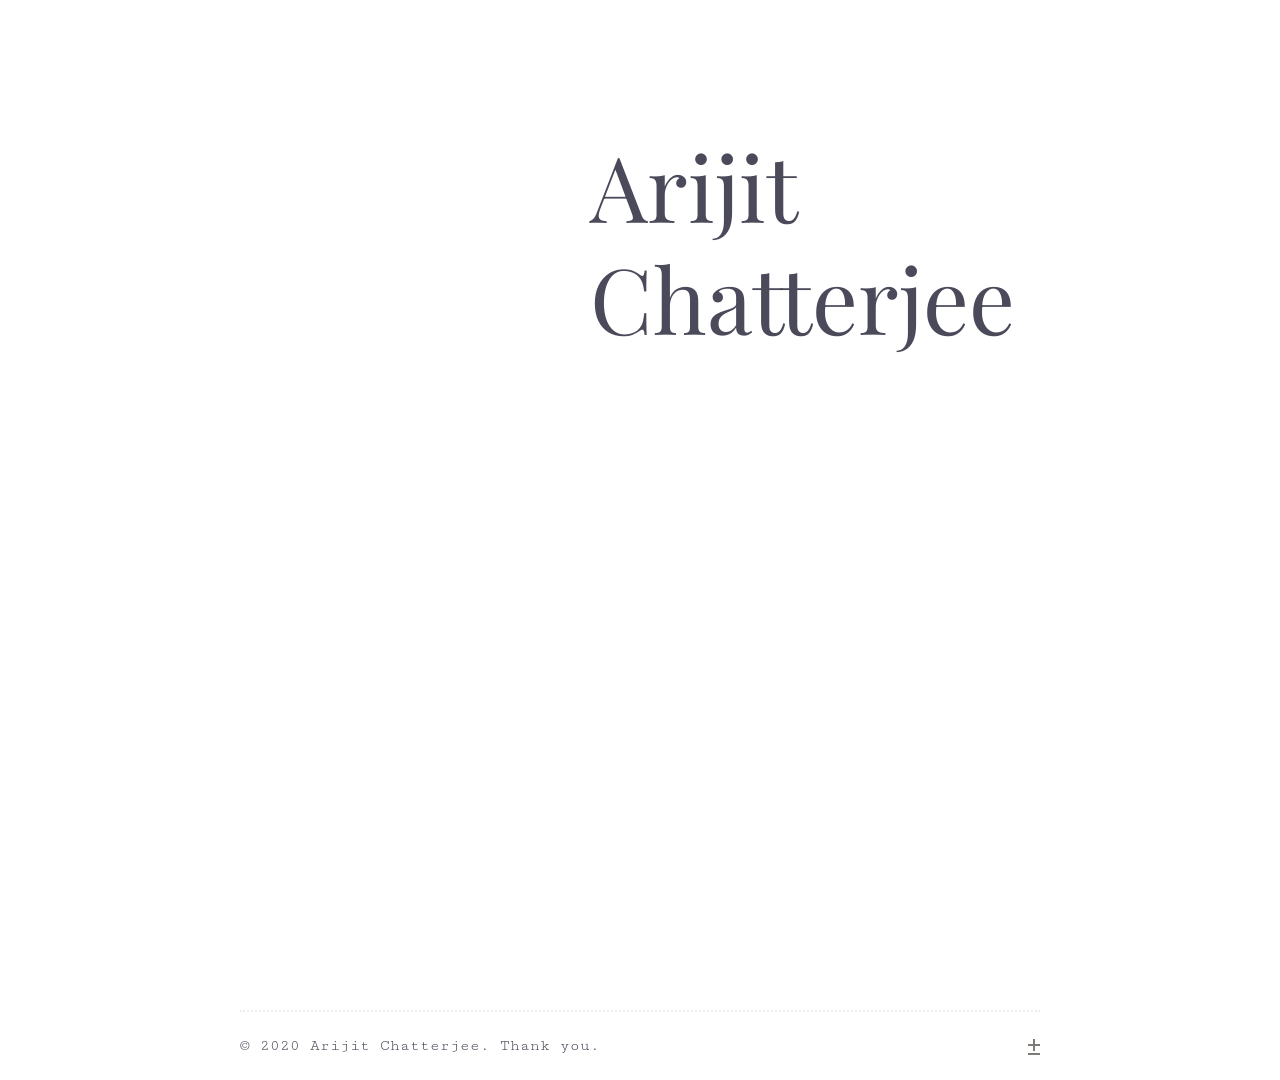
==== commit cfd65ee9: "Add files via upload new update" ====
--- a/index.html
+++ b/index.html
@@ -1,288 +1,317 @@
-<!doctype html>
-<!--[if lt IE 7]> <html class="ie6 oldie"> <![endif]-->
-<!--[if IE 7]>    <html class="ie7 oldie"> <![endif]-->
-<!--[if IE 8]>    <html class="ie8 oldie"> <![endif]-->
-<!--[if gt IE 8]><!-->
-<html class="">
-<!--<![endif]--><head>
-<meta charset="utf-8">
-<meta name="viewport" content="width=device-width, initial-scale=1">
-<meta content="en_US" property="og:locale">
-<meta content="Arijit Chatterjee | Design, Illustrations And Usability">
-<meta content="Arijit Chatterjee – Graphic / UI/ UX Designer. Yup, that’s me!  And I am indeed in a very happy phase of my life!
-I am based in Pune where I create hand-crafted websites, mobile apps, and kickass brands. I design anything and everything that can be designed. You name it, I’ll do it!
-I have designed for companies like TCS, Microsoft and quite a few startups. You can have a look at some of my work below." property="og:description">
-<meta content="Webdesign, User interface Design, User Experience, Mobile Applications, Design, Branding," property="og:description">
-<meta content="~/" property="og:url">
-<meta content="Arijit Chatterjee" property="og:site_name">
-<meta content="article" property="og:type">
-<meta content="~/images/Arijit_Logo.png" property="og:image">
-<link rel="shortcut icon" type="image/png" href="favicon.png" />
-
-
-<title>Arijit Chatterjee | Design, Illustration and Usability</title>
-
-<link href="css/style.css" rel="stylesheet" type="text/css">
-<link href="css/boilerplate.css" rel="stylesheet" type="text/css">
-
-<link href="https://fonts.googleapis.com/css?family=Cutive+Mono" rel="stylesheet">
-<link href="https://fonts.googleapis.com/css?family=Playfair+Display:400" rel="stylesheet">
-<link href="css/animations.css" rel="stylesheet" />
-<!--[if lte IE 9]>
-      <link href='/PATH/TO/FOLDER/css/animations-ie-fix.css' rel='stylesheet'>
-<![endif]-->
-
-<!--[if lt IE 9]>
-<script src="//html5shiv.googlecode.com/svn/trunk/html5.js"></script>
-<![endif]-->
-
-<script src="js/jquery-1.9.1.min.js"></script>
-
- 
-<!--<script src="//ajax.googleapis.com/ajax/libs/jquery/1.11.0/jquery.min.js"></script> vendor js -->
-<script src="js/modernizr.custom.js"></script>
-<script src="js/plax.js"></script>
-<script type="text/javascript" src="js/jquery.scrollUp.js"></script>
-<script src="js/masonry.pkgd.min.js"></script>
-<script src="js/imagesloaded.js"></script>
-<script src="js/pace.js"></script>
-<link href="css/pace.css" rel="stylesheet" />
-
-<script>
-
-		/* scrollUp Minimum setup 
-		$(function () {
-			$.scrollUp();
-		});
-
-		 scrollUp full options*/
-		$(function () {
-			$.scrollUp({
-				scrollName: 'scrollUp',
-				topDistance: '300', // Distance from top before showing element (px)
-				topSpeed: 300, // Speed back to top (ms)
-				animation: 'fade', // Fade, slide, none
-				animationInSpeed: 200, // Animation in speed (ms)
-				animationOutSpeed: 200, // Animation out speed (ms)
-				scrollText: 'Scroll to top', // Text for element
-				scrollImg: true,
-				activeOverlay: false // Set CSS color to display scrollUp active point, e.g '#00FFFF'
-			});
-		});
-		
-
-</script>
-<script type="text/javascript">
-      $(document).ready(function () {
-        $('#shell img').plaxify()
-        $.plax.enable()
-      })
-    </script>
-    <script type="text/javascript">
-      $(document).ready(function () {
-		var $grid = $('.grid').masonry({
-		  // options
-		  columnWidth: '.grid-item',
-		  itemSelector: '.grid-item--big, .grid-item',
-		  percentPosition: true
-		  
-		});
-		// layout Masonry after each image loads
-		$grid.imagesLoaded().progress( function() {
-		  $grid.masonry('layout');
-		});
-	   })
-    </script>
-
-
-</head>   
-<body>
-<div class="gridContainer clearfix">
-	
-	<div class="wrap">
-        
-            <header id="shell" >
-                <div class="wrapper animatedParent animateOnce" data-sequence="300">
-                    <div class="logo animated growIn" data-id="1">
-                        <img src="images/HeaderMob.png" alt="Arijit Chatterjee" />
-                    </div>
-                    <h1 class="title animated fadeInUpShort" data-id="2">
-                   Life is </br><span style="color: #eb2b8f;"> colorful. </span><!--आपले स्वागत आहे | यह जीवन <span style="color: #ef439d;"> रंगीन </span> है.  -->
-                    </h1>
-                	<img class=" animated fadeIn" data-id="1" src="images/HeaderBG5.png" width="400" height="342" data-xrange="10" data-yrange="10" id="glares" data-rjs="3"/>
-                   <img class=" animated fadeIn" data-id="1" src="images/HeaderBG6.png" width="400" height="342" data-xrange="2" data-yrange="2" id="circlebg" data-rjs="3"/>
-                    <div style="float: left;">
-                             <p class="bodydesc animated fadeInUpShort" data-id="3"></br>Hello, <a class="tooltip" href="/cdn-cgi/l/email-protection#b9c9d1d8cadccaccdddcdcc9f9ded4d8d0d597dad6d4">I'm Arijit<span class="tooltiptext"><b>Say hi!</b></span></a>, a product designer and a learning illustrator with 8+ years of experience. Currently working with <a class="normallink" href="#">Google</a> in Warsaw.</p>
-                    </div>
-                    <ul class=" animated fadeInUpShort" data-id="3">
-                            
-                            <li><a href="http://ahappyphase.tumblr.com">Tumblr</a> </li>
-                            <li><a href="https://instagram.com/ahappyphase/">Instagram</a> </li>
-							<li><a href="https://dribbble.com/ahappyphase">Dribbble</a> </li>
-                    </ul>
-					
-                    <div class="scroll animated fadeInUpShort" data-id="3">
-                        <img src="images/down1.png" data-rjs="2"/>
-                        
-                    </div>
-                    
-                </div>    
-            </header>
-            </div> 
-            <div class="intwrapper mbot100 ">
-            
-            	<ul class="grid cs-style-1" >
-				<li class="grid-item--big animatedParent animateOnce" data-sequence="300" data-appear-top-offset="-200">
-					<figure>
-						<img class="animated fadeInUpShort" data-id="1"  src="images/thumb/quickorder.jpg" alt="img01">
-						<a href="Quickorder.html" class="figcaption red">
-							<div class="itemwrap">
-                                <h4>_01</h4>
-                                <h3>Quick Order</h3>
-                                <span>Android, UI/UX, 2015</span>
-							</div>
-						
-                        </a>
-						
-					</figure>
-				</li>
-                <li class="grid-item animatedParent animateOnce" data-sequence="300" data-appear-top-offset="-200">
-					<figure>
-						<img class="animated fadeInUpShort" data-id="2"   src="images/thumb/NotSoGrey.jpg" alt="img02" data-rjs="2">
-						<a href="Notsogrey.html" class="figcaption green">
-                        	<div class="itemwrap">
-                                <h4>_02</h4>
-                                <h3>Not So Grey</h3>
-                                <span>Android, UI/UX, 2014</span>
-							</div>
-                        </a>
-					</figure>
-				</li>
-				<li class="grid-item animatedParent animateOnce" data-sequence="300" data-appear-top-offset="-200">
-					<figure>
-						<img class="animated fadeInUpShort" data-id="2"  src="images/thumb/donut.jpg" alt="img02" data-rjs="2">
-						<a href="Donut.html" class="figcaption blue">
-                        	<div class="itemwrap">
-                                <h4>_03</h4>
-                                <h3>Do-nut</h3>
-                                <span>Android, UI/UX, 2015</span>
-							</div>
-                        </a>
-					</figure>
-				</li>
-				<li class="grid-item animatedParent animateOnce" data-sequence="300" data-appear-top-offset="-200">
-					<figure>
-						<img class="animated fadeInUpShort" data-id="3"  src="images/thumb/MoviePosters.jpg" alt="img02" data-rjs="2">
-						<a href="Movies.html" class="figcaption orange">
-                        	<div class="itemwrap">
-                                <h4>_04</h4>
-                                <h3>Movie Posters</h3>
-                                <span>Android, UI/UX, 2014</span>
-							</div>
-                        </a>
-					</figure>
-				</li>
-                
-                
-                <li class="grid-item animatedParent animateOnce" data-sequence="300" data-appear-top-offset="-200">
-					<figure>
-						<img class="animated fadeInUpShort" data-id="3"  src="images/thumb/Office.jpg" alt="img02" data-rjs="2">
-						<a href="Office.html" class="figcaption orange2">
-                        	<div class="itemwrap">
-                                <h4>_05</h4>
-                                <h3>Office 365</h3>
-                                <span>Android, UI/UX, 2014</span>
-							</div>
-                        </a>
-					</figure>
-				</li>
-                
-                <li class="grid-item animatedParent animateOnce" data-sequence="300" data-appear-top-offset="-200">
-					<figure>
-						<img class="animated fadeInUpShort" data-id="4"  src="images/thumb/Music.jpg" alt="img02" data-rjs="2">
-						<a href="Music.html" class="figcaption purple">
-                        	<div class="itemwrap">
-                                <h4>_06</h4>
-                                <h3>Music Player</h3>
-                                <span>Win10, UI/UX, 2014</span>
-							</div>
-                        </a>
-					</figure>
-				</li>
-                <li class="grid-item animatedParent animateOnce" data-sequence="300" data-appear-top-offset="-200">
-					<figure>
-						<img class="animated fadeInUpShort" data-id="4"  src="images/thumb/KindlyCare.jpg" alt="img02" data-rjs="2">
-						<a href="Kindlycare.html" class="figcaption yellow">
-                        	<div class="itemwrap">
-                                <h4>_07</h4>
-                                <h3>Kindly Care</h3>
-                                <span>Android, UI/UX, 2014</span>
-							</div>
-                        </a>
-					</figure>
-				</li>
-                
-				
-			</ul>		
-                         
-    
-    </div>
-    <!--<div class="wrap">
-                <div class="sayhi">
-                
-                	
-                    <div class="divider">
-                    <div class="line">
-                        
-                    </div>
-                    </div>	
-                    <h2>चलो बात चीत करें,<span style="color: #ef439d;"></span>
-                    </h2>	
-                    <a class="bodydesc2" href="mailto:phaseArijit@gmail.com">
-                    	So will you take an ale or a lagger?
-                    </a>
-            
-            </div>
-    
-    </div>-->
-    
-    
-    <div class="wrap">
-    		
-    		<footer>
-            	<p class="copyright">© 2015 Arijit Chatterjee. Thank you.</p>
-                <ul>    
-                    <li><img src="images/Footerplus.png" data-rjs="2" /></li>
-                    
-                </ul>
-            	
-                <ul>    
-                    <li><a href="https://instagram.com/ahappyphase/">Instagram</a></li>
-                    <li><a href="https://facebook.com/Arijit.phase">Facebook</a></li>
-                </ul>
-                <ul>
-                	<li><a href="https://www.dribbble.com/ahappyphase">Dribbble</a></li>
-                    
-                    <li><a href="https://ahappyphase.tumblr.com">Tumblr</a></li>
-                    
-                </ul>
-                
-                
-            </footer>
-
-    
-    </div>
-
-</div>
-
-<script data-cfasync="false" src="/cdn-cgi/scripts/5c5dd728/cloudflare-static/email-decode.min.js"></script><script type="text/javascript" src="js/css3-animate-it.js"></script>
-<script src="js/toucheffects.js"></script>
-<script type="text/javascript" src="js/retina.min.js"></script>
-<script type="text/javascript">
-      $(document).ready(function () {
-        retinajs();
-      })
-</script>
-
-</body>
-</html>
+<!doctype html>
+<!--[if lt IE 7]> <html class="ie6 oldie"> <![endif]-->
+<!--[if IE 7]>    <html class="ie7 oldie"> <![endif]-->
+<!--[if IE 8]>    <html class="ie8 oldie"> <![endif]-->
+<!--[if gt IE 8]><!-->
+<html class="">
+<!--<![endif]--><head>
+<meta charset="utf-8">
+<meta name="viewport" content="width=device-width, initial-scale=1">
+<meta content="en_US" property="og:locale">
+<meta content="Arijit Chatterjee | Design, Illustrations And Usability">
+<meta content="Arijit Chatterjee – Graphic / UI/ UX Designer. Yup, that’s me!  And I am indeed in a very happy phase of my life!
+I am based in Pune where I create hand-crafted websites, mobile apps, and kickass brands. I design anything and everything that can be designed. You name it, I’ll do it!
+I have designed for companies like TCS, Microsoft and quite a few startups. You can have a look at some of my work below." property="og:description">
+<meta content="Webdesign, User interface Design, User Experience, Mobile Applications, Design, Branding," property="og:description">
+<meta content="~/" property="og:url">
+<meta content="Arijit Chatterjee" property="og:site_name">
+<meta content="article" property="og:type">
+<meta content="~/images/Arijit_Logo.png" property="og:image">
+<link rel="shortcut icon" type="image/png" href="favicon.png" />
+
+
+<title>Arijit Chatterjee | Design, Illustration and Usability</title>
+
+<link href="css/style.css" rel="stylesheet" type="text/css">
+<link href="css/boilerplate.css" rel="stylesheet" type="text/css">
+
+<link href="https://fonts.googleapis.com/css?family=Cutive+Mono" rel="stylesheet">
+<link href="https://fonts.googleapis.com/css?family=Playfair+Display:400" rel="stylesheet">
+<link href="css/animations.css" rel="stylesheet" />
+<!--[if lte IE 9]>
+      <link href='/PATH/TO/FOLDER/css/animations-ie-fix.css' rel='stylesheet'>
+<![endif]-->
+
+<!--[if lt IE 9]>
+<script src="//html5shiv.googlecode.com/svn/trunk/html5.js"></script>
+<![endif]-->
+
+<script src="js/jquery-1.9.1.min.js"></script>
+
+ 
+<!--<script src="//ajax.googleapis.com/ajax/libs/jquery/1.11.0/jquery.min.js"></script> vendor js -->
+<script src="js/modernizr.custom.js"></script>
+<script src="js/plax.js"></script>
+<script type="text/javascript" src="js/jquery.scrollUp.js"></script>
+<script src="js/masonry.pkgd.min.js"></script>
+<script src="js/imagesloaded.js"></script>
+<script src="js/pace.js"></script>
+<link href="css/pace.css" rel="stylesheet" />
+
+<script>
+
+		/* scrollUp Minimum setup 
+		$(function () {
+			$.scrollUp();
+		});
+
+		 scrollUp full options*/
+		$(function () {
+			$.scrollUp({
+				scrollName: 'scrollUp',
+				topDistance: '300', // Distance from top before showing element (px)
+				topSpeed: 300, // Speed back to top (ms)
+				animation: 'fade', // Fade, slide, none
+				animationInSpeed: 200, // Animation in speed (ms)
+				animationOutSpeed: 200, // Animation out speed (ms)
+				scrollText: 'Scroll to top', // Text for element
+				scrollImg: true,
+				activeOverlay: false // Set CSS color to display scrollUp active point, e.g '#00FFFF'
+			});
+		});
+		
+
+</script>
+<script type="text/javascript">
+      $(document).ready(function () {
+        $('#shell img').plaxify()
+        $.plax.enable()
+      })
+    </script>
+    <script type="text/javascript">
+      $(document).ready(function () {
+		var $grid = $('.grid').masonry({
+		  // options
+		  columnWidth: '.grid-item',
+		  itemSelector: '.grid-item--big, .grid-item',
+		  percentPosition: true
+		  
+		});
+		// layout Masonry after each image loads
+		$grid.imagesLoaded().progress( function() {
+		  $grid.masonry('layout');
+		});
+	   })
+    </script>
+
+
+</head>   
+<body>
+<div class="gridContainer clearfix">
+	
+	<div class="wrap">
+        
+            <header id="shell" >
+                <div class="wrapper animatedParent animateOnce" data-sequence="300">
+                    <div class="logo animated growIn" data-id="1">
+                        <img src="images/HeaderMob.png" alt="Arijit Chatterjee" />
+                    </div>
+                   <!-- <h1 class="title animated fadeInUpShort" data-id="2">
+                   Life is </br><span style="color: #eb2b8f;"> colorful. </span><!--आपले स्वागत आहे | यह जीवन <span style="color: #ef439d;"> रंगीन </span> है.  -->
+                    </h1>
+                	<!--<img class=" animated fadeIn" data-id="1" src="images/HeaderBG5.png" width="400" height="342" data-xrange="10" data-yrange="10" id="glares" data-rjs="3"/>-->
+                   <img class=" animated fadeIn" data-id="1" src="images/HeaderBG6.png" width="400" height="342" data-xrange="2" data-yrange="2" id="circlebg" data-rjs="3"/>
+					<div style="float: left;">
+						<h1 class="animated  ">Arijit Chatterjee</h1>
+                             <p class="bodydesc animated fadeInUpShort" data-id="3"></br>Hello, <a class="tooltip" href="/cdn-cgi/l/email-protection#b9c9d1d8cadccaccdddcdcc9f9ded4d8d0d597dad6d4">I'm Arijit Chatterjee<span class="tooltiptext"><b>Say hi!</b></span></a>, Everybody values good design, whether they realize it or not. That’s why I love creating thoughtful, meaningful and polished experiences that makes both creators and clients happy.
+
+I understand that the perfect design involves visual aesthetics, but even more importantly, an interface that functions well.. Currently working with <a class="normallink" href="https://www.microsoft.com/en-in/">Microsoft</a> in Hyderabad.</p>
+                    </div>
+                    <ul class=" animated fadeInUpShort" data-id="3">
+                            
+                            <!--<li><a href="http://ahappyphase.tumblr.com">Tumblr</a> </li>
+                            <li><a href="https://instagram.com/ahappyphase/">Instagram</a> </li>
+							<li><a href="https://dribbble.com/ahappyphase">Dribbble</a> </li> -->
+                    </ul>
+					
+                    <!--<div class="scroll animated fadeInUpShort" data-id="3">
+                        <img src="images/down1.png" data-rjs="2"/>
+                        
+                    </div> -->
+                    
+                </div>    
+            </header>
+            </div> 
+            <div class="intwrapper mbot100 ">
+            
+            	<ul class="grid cs-style-1" >
+				<li class="grid-item--big animatedParent animateOnce" data-sequence="300" data-appear-top-offset="-200">
+					<figure>
+						<img class="animated fadeInUpShort" data-id="1" src="images/thumb/astra.jpg" alt="img01 ">
+						<a href="Astra.html" class="figcaption red">
+							<div class="itemwrap">
+                                <h4>_01</h4>
+                                <h3>Astra - Integrated Digital Platform(IDP)</h3>
+                                <span>Android, UI/UX, 2018</span>
+							</div>
+						
+                        </a>
+						
+					</figure>
+				</li>
+                <li class="grid-item animatedParent animateOnce" data-sequence="300" data-appear-top-offset="-200">
+					<figure>
+						<img class="animated fadeInUpShort" data-id="2"   src="images/thumb/cityNext.jpg" alt="img02" data-rjs="2">
+						<a href="CityNext.html" class="figcaption green">
+                        	<div class="itemwrap">
+                                <h4>_02</h4>
+                                <h3>CityNext</h3>
+                                <span>Android, UI/UX, 2019</span>
+							</div>
+                        </a>
+					</figure>
+				</li>
+				<li class="grid-item animatedParent animateOnce" data-sequence="300" data-appear-top-offset="-200">
+					<figure>
+						<img class="animated fadeInUpShort" data-id="2"  src="images/thumb/kpmg.jpg" alt="img02" data-rjs="2">
+						<a href="DRP(KPMG).html" class="figcaption blue">
+                        	<div class="itemwrap">
+                                <h4>_03</h4>
+                                <h3>DRP Design System</h3>
+                                <span>Desktop, UI/UX, 2019-20</span>
+							</div>
+                        </a>
+					</figure>
+				</li>
+				<li class="grid-item animatedParent animateOnce" data-sequence="300" data-appear-top-offset="-200">
+					<figure>
+						<img class="animated fadeInUpShort" data-id="3"  src="images/thumb/music.jpg" alt="img02" data-rjs="2">
+						<a href="ClubSamsung.html" class="figcaption orange">
+                        	<div class="itemwrap">
+                                <h4>_04</h4>
+                                <h3>Club Samsung</h3>
+                                <span>Android, UI/UX, 2014</span>
+							</div>
+                        </a>
+					</figure>
+				</li>
+                
+                
+                <li class="grid-item animatedParent animateOnce" data-sequence="300" data-appear-top-offset="-200">
+					<figure>
+						<img class="animated fadeInUpShort" data-id="3"  src="images/thumb/hp.jpg" alt="img02" data-rjs="2">
+						<a href="HP-SalesCompensationSolution.html" class="figcaption orange2">
+                        	<div class="itemwrap">
+                                <h4>_05</h4>
+                                <h3>HP - Sales Compensation Solution</h3>
+                                <span>Desstop Apps, UI/UX, 2018</span>
+							</div>
+                        </a>
+					</figure>
+				</li>
+                
+                <li class="grid-item animatedParent animateOnce" data-sequence="300" data-appear-top-offset="-200">
+					<figure>
+						<img class="animated fadeInUpShort" data-id="4"  src="images/thumb/calendar.jpg" alt="img02" data-rjs="2">
+						<a href="Intutive-Outlook Calendar.html" class="figcaption purple">
+                        	<div class="itemwrap">
+                                <h4>_06</h4>
+                                <h3>Intuitive - Outlook Calendar</h3>
+                                <span>Android, UI/UX, 2019</span>
+							</div>
+                        </a>
+					</figure>
+				</li>
+                <li class="grid-item animatedParent animateOnce" data-sequence="300" data-appear-top-offset="-200">
+
+					<figure>
+						<img class="animated fadeInUpShort" data-id="4"  src="images/thumb/moj.jpg" alt="img02" data-rjs="2">
+						<a href="MinistryofJustice.html" class="figcaption yellow">
+                        	<div class="itemwrap">
+                                <h4>_07</h4>
+                                <h3>Ministry of Justice</h3>
+                                <span>Desktop Apps, UI/UX, 2018</span>
+							</div>
+                        </a>
+					</figure>
+				</li>
+                
+								<li class="grid-item animatedParent animateOnce" data-sequence="300" data-appear-top-offset="-200">
+					<figure>
+						<img class="animated fadeInUpShort" data-id="3"  src="images/thumb/prowik.jpg" alt="img02" data-rjs="2">
+						<a href="Prowik-Mobile Apps.html" class="figcaption orange">
+                        	<div class="itemwrap">
+                                <h4>_08</h4>
+                                <h3>Prowik</h3>
+                                <span>Android, UI/UX, 2018</span>
+							</div>
+                        </a>
+					</figure>
+				</li>
+                
+                
+                <li class="grid-item animatedParent animateOnce" data-sequence="300" data-appear-top-offset="-200">
+					<figure>
+						<img class="animated fadeInUpShort" data-id="3"  src="images/thumb/globalm.jpg" alt="img02" data-rjs="2">
+						<a href="Disignir.html" class="figcaption orange2">
+                        	<div class="itemwrap">
+                                <h4>_09</h4>
+                                <h3>Global Marketplace</h3>
+                                <span>Website, UI/UX, 2017</span>
+							</div>
+                        </a>
+					</figure>
+				</li>          
+			</ul>		
+                         
+    
+    </div>
+    <!--<div class="wrap">
+                <div class="sayhi">
+                
+                	
+                    <div class="divider">
+                    <div class="line">
+                        
+                    </div>
+                    </div>	
+                    <h2>चलो बात चीत करें,<span style="color: #ef439d;"></span>
+                    </h2>	
+                    <a class="bodydesc2" href="mailto:phaseArijit@gmail.com">
+                    	So will you take an ale or a lagger?
+                    </a>
+            
+            </div>
+    
+    </div>-->
+    
+    
+    <div class="wrap">
+    		
+    		<footer>
+            	<p class="copyright">© 2020 Arijit Chatterjee. Thank you.</p>
+                <ul>    
+                    <li><img src="images/Footerplus.png" data-rjs="2" /></li>
+                    
+                </ul>
+            	
+               <!-- <ul>    
+                    <li><a href="https://instagram.com/ahappyphase/">Instagram</a></li>
+                    <li><a href="https://facebook.com/Arijit.phase">Facebook</a></li>
+                </ul> 
+                <ul>
+                	<li><a href="https://www.dribbble.com/ahappyphase">Dribbble</a></li>
+                    
+                    <li><a href="https://ahappyphase.tumblr.com">Tumblr</a></li> -->
+                    
+                </ul>
+                
+                
+            </footer>
+
+    
+    </div>
+
+</div>
+
+<script data-cfasync="false" src="/cdn-cgi/scripts/5c5dd728/cloudflare-static/email-decode.min.js"></script><script type="text/javascript" src="js/css3-animate-it.js"></script>
+<script src="js/toucheffects.js"></script>
+<script type="text/javascript" src="js/retina.min.js"></script>
+<script type="text/javascript">
+      $(document).ready(function () {
+        retinajs();
+      })
+</script>
+
+</body>
+</html>
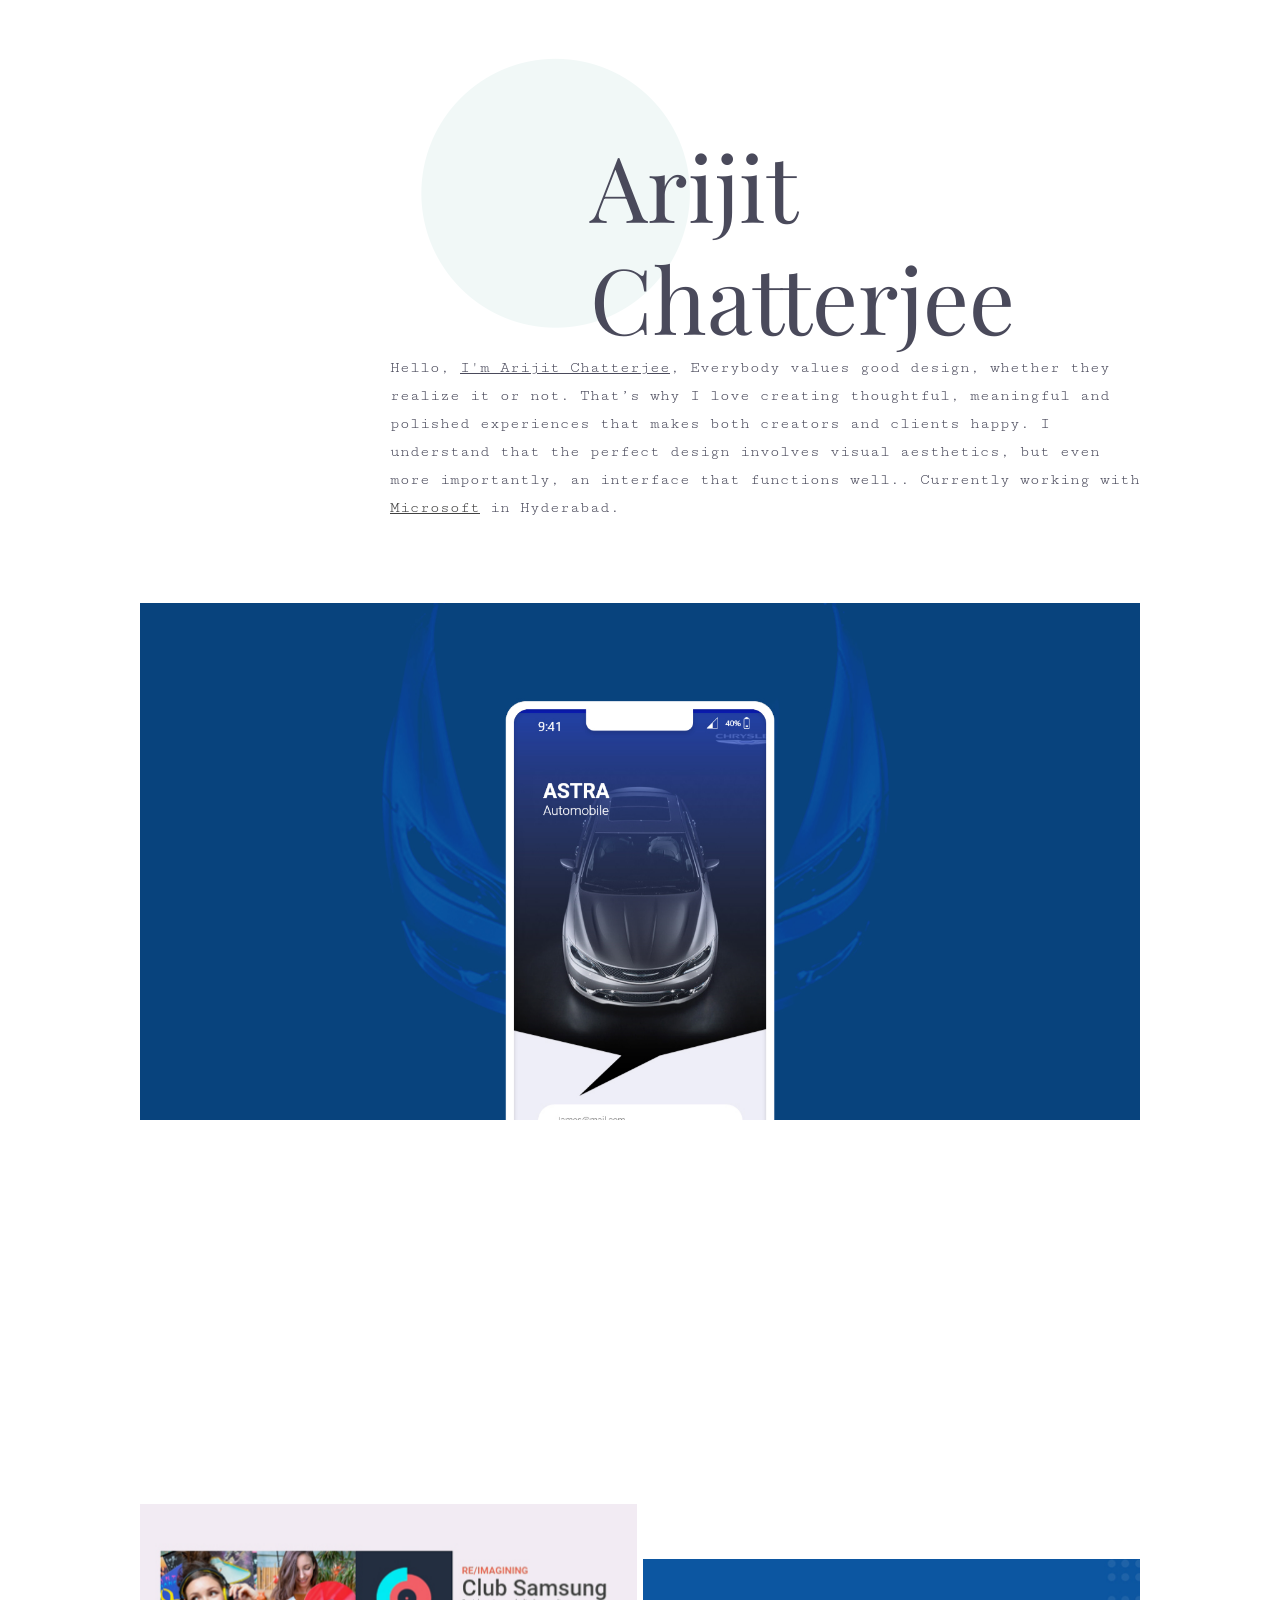
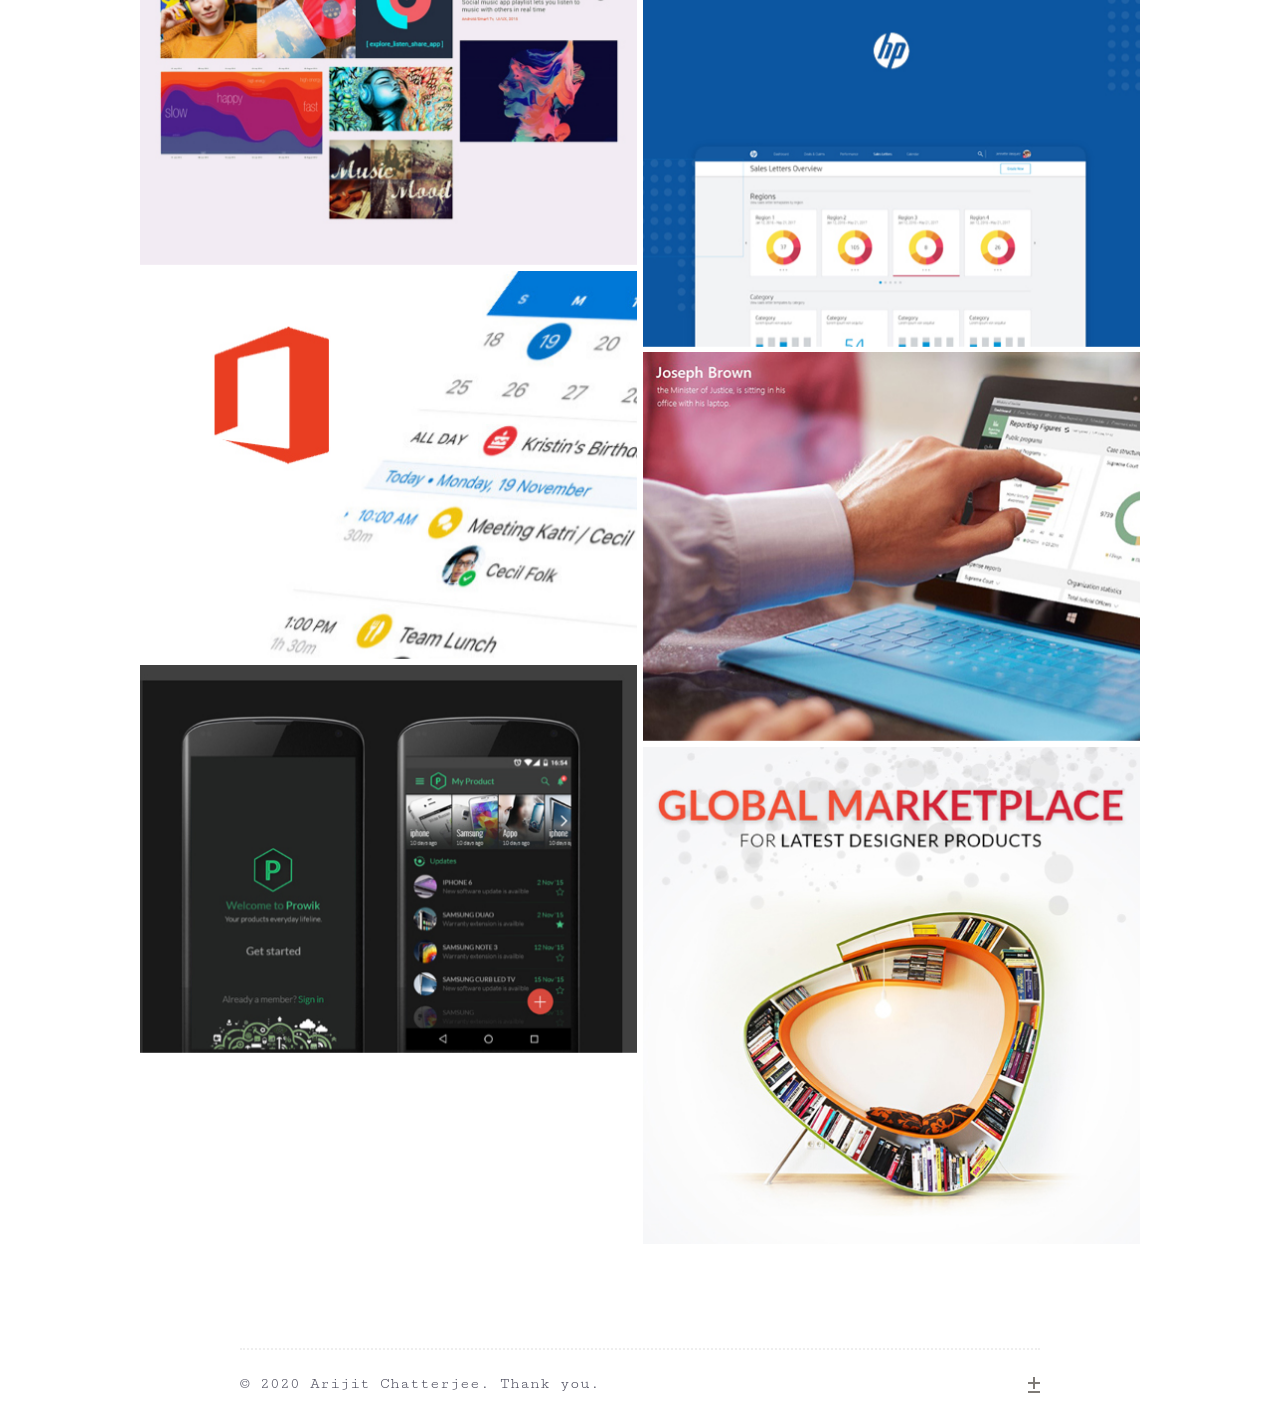
==== commit 857ed73a: "Add files via upload New update" ====
--- a/index.html
+++ b/index.html
@@ -5,22 +5,9 @@
 <!--[if gt IE 8]><!-->
 <html class="">
 <!--<![endif]--><head>
-<meta charset="utf-8">
-<meta name="viewport" content="width=device-width, initial-scale=1">
-<meta content="en_US" property="og:locale">
-<meta content="Arijit Chatterjee | Design, Illustrations And Usability">
-<meta content="Arijit Chatterjee – Graphic / UI/ UX Designer. Yup, that’s me!  And I am indeed in a very happy phase of my life!
-I am based in Pune where I create hand-crafted websites, mobile apps, and kickass brands. I design anything and everything that can be designed. You name it, I’ll do it!
-I have designed for companies like TCS, Microsoft and quite a few startups. You can have a look at some of my work below." property="og:description">
-<meta content="Webdesign, User interface Design, User Experience, Mobile Applications, Design, Branding," property="og:description">
-<meta content="~/" property="og:url">
-<meta content="Arijit Chatterjee" property="og:site_name">
-<meta content="article" property="og:type">
-<meta content="~/images/Arijit_Logo.png" property="og:image">
 <link rel="shortcut icon" type="image/png" href="favicon.png" />
 
-
-<title>Arijit Chatterjee | Design, Illustration and Usability</title>
+<title>Arijit Chatterjee | Designer</title>
 
 <link href="css/style.css" rel="stylesheet" type="text/css">
 <link href="css/boilerplate.css" rel="stylesheet" type="text/css">
--- a/css/style.css
+++ b/css/style.css
@@ -1,1106 +1,1104 @@
-@charset "utf-8";
-/* Simple fluid media
-   Note: Fluid media requires that you remove the media's height and width attributes from the HTML
-   http://www.alistapart.com/articles/fluid-images/ 
-*/
-img, object, embed, video {
-	max-width: 100%;
-}
-/* IE 6 does not support max-width so default to width 100% */
-.ie6 img {
-	width:100%;
-}
-
-
-/*
-	Dreamweaver Fluid Grid Properties
-	----------------------------------
-	dw-num-cols-mobile:		5;
-	dw-num-cols-tablet:		8;
-	dw-num-cols-desktop:	10;
-	dw-gutter-percentage:	25;
-	
-	Inspiration from "Responsive Web Design" by Ethan Marcotte 
-	http://www.alistapart.com/articles/responsive-web-design
-	
-	and Golden Grid System by Joni Korpi
-	http://goldengridsystem.com/
-*/
-
-/* Mobile Layout: 480px and below. */
-
-#scrollUp {
-	bottom: 20px;
-	right: 20px;
-	height: 38px;  /* Height of image */
-	width: 38px; /* Width of image */
-	background: url(../images/top.png) top center no-repeat;
-}
-#scrollUp:hover {
-	bottom: 20px;
-	right: 20px;
-	height: 38px;  /* Height of image */
-	width: 38px; /* Width of image */
-	background: url(../images/top.png) bottom center no-repeat;
-}
-
-.mbot100 {
-	margin-bottom: 100px;
-}
-
-
-
-	
-.gridContainer {
-	float: left;
-	width: 100%;
-
-	font-family: 'Cutive Mono', monospace;
-	color: #4a4a5b;
-
-	
-}
-
-.wrap {
-	width: 100%;
-	float: left;
-	text-align: center;
-}
-
-
-
-header {
-
-    margin-top: 60px;
-    text-align: center;
-    height: 600px;
-    
-
-
-}
-
-#glares {
-	display: none;
-}
-
-#circlebg {
-	display: none;
-}
-
-
-
-.wrapper {
-    margin: 0 auto;
-    width: 90%;
-
-}
-
-.sayhi {
-	width: 90%;
-	margin: 0 auto;
-}
-
-.logo {
-	width: 240px;
-	margin: 0 auto;
-    text-align: left;
-    float: left;
-	visibility: visible;
-}
-
-
-h1 {
-	font-family: 'Playfair Display', serif;
-	font-weight:  900;
-	font-size: 4em;
-	font-weight: 400;
-	padding-top: 20px;
-    width: 100%;
-    text-align: left;
-    float: left;
-	margin: 0;
-
-}
-
-
-.intwrapper {
-	width: 100%;
-    float: left;
-
-	text-align: center;
-}
-	
-
-
-p.bodydesc {
-	
-
-	font-size: 1.2em;
-	font-weight: 300;
-	text-align: left;
-	line-height: 1.8em;
-	padding: 0;
-	width: 100%;
-	max-width: 400px;
-
-}
-
-
-/*.bodydesc a {
-	text-decoration: underline;
-}
-
-.bodydesc a:hover {
-	text-decoration: none;
-}*/
-
-.bodydesc a {
-  position: relative;
-  text-decoration: underline;
-  cursor: pointer;
-}
-
-.bodydesc a:before, span:after {
-  content: '';
-  position: absolute;
-  width: 0%;
-  height: 10px;
-  top: 50%;
-  margin-top: -0.5px;
-  background: rgb(235,43,143) ; 
-  background: rgba(235,43,143,1);
-}
-
-.bodydesc a:before {
-  left: -2.5px;
-}
-.bodydesc a:after {
-  right: 2.5px;
-  background: rgb(235,43,143) ; 
-  background: rgba(235,43,143,1);  
-  transition: width 0.8s cubic-bezier(0.22, 0.61, 0.36, 1);
-}
-
-.bodydesc a:hover:before {
-  background: rgb(235,43,143) ; 
-  background: rgba(235,43,143,1);
-  width: 100%;
-  transition: width 0.5s cubic-bezier(0.22, 0.61, 0.36, 1);
-}
-
-.bodydesc a:hover:after {
-  background: transparent;
-  width: 100%;
-  transition: 0s;
-}
-
-
-
-
-.tooltip {
-    position: relative;
-	cursor: pointer;
-	color: #4a4a5b;
-}
-
-.tooltip .tooltiptext {
-	opacity: 0;
-	
-
-	width: 100px;
-    
-    color: #ef439d;
-    text-align: center;
-    border-radius: 6px;
-    padding: 5px 0;
-    
-    /* Position the tooltip */
-    position: absolute;
-    z-index: 1;
-    top: -30px;
-    left: 0;
-}
-
-.tooltip:hover .tooltiptext {
-	opacity: 1;
-    -webkit-transition: opacity 1s;
-	-moz-transition: opacity 1s;
-	transition: opacity 1s;
-	-webkit-animation-timing-function: ease-out; /* Chrome, Safari, Opera */
-    animation-timing-function: ease-out;
-}
-
-header ul {
-    width: 100%;
-    table-layout: fixed;
-
-	font-size: 1.2em;
-	font-weight: 400;
-	text-align: left;
-	line-height: 1.8em;
-    padding: 0;
-	float: left;
-    
-}
-header li {
-    display: table-cell;
-}
-header ul li a {
-    display: block;
-    color: #4a4a5b;
-    text-decoration: underline;
-    margin-right: 40px;
-	position: relative;
-	cursor: pointer;
-}
-
-
-
-header ul li a:before, span:after {
-  content: '';
-  position: absolute;
-  width: 0%;
-  height: 10px;
-  top: 50%;
-  margin-top: -0.5px;
-  background: rgb(235,43,143) ; 
-  background: rgba(235,43,143,1);
-}
-
-header ul li a:before {
-  left: -2.5px;
-}
-header ul li a:after {
-  right: 2.5px;
-  background: rgb(235,43,143) ; 
-  background: rgba(235,43,143,1);
-  transition: width 0.8s cubic-bezier(0.22, 0.61, 0.36, 1);
-}
-
-header ul li a:hover:before {
-  background: rgb(235,43,143) ; 
-  background: rgba(235,43,143,1);
-  width: 100%;
-  transition: width 0.5s cubic-bezier(0.22, 0.61, 0.36, 1);
-}
-
-header ul li a:hover:after {
-  background: transparent;
-  width: 100%;
-  transition: 0s;
-}
-
-
-.scroll {
-    margin: 20px 0 60px 0;
-	text-align: left;
-	float: left;
-}
-
-
-
-.grid {
-	width: 90%;
-	margin: 0 auto;
-	list-style: none;
-	text-align: center;
-	padding: 0;
-}
-
-
-
-.grid li {
-	display: inline-block;
-	margin: 3px 0;
-	padding: 0;
-	text-align: left;
-	position: relative;
-	float: left;
-	
-}
-
-
-.grid-item {
-  float: left;
-  width: 100%;
-
-}
-
-.grid-item--big { width: 100%; }
-
-
-
-.grid figure {
-	margin: 0;
-	position: relative;
-}
-
-.grid figure img {
-	max-width: 100%;
-	display: block;
-	position: relative;
-}
-
-.grid a.figcaption {
-	position: absolute;
-	top: 0;
-	left: 0;
-	padding: 5px;
-	
-	color: #fff;
-	
-
-}
-
-.grid .itemwrap {
-	position: absolute;
-	bottom: 0;
-	left: 20px;
-}
-
-.grid a.figcaption h3 {
-	margin: 0;
-	
-	font-family: 'Playfair Display', serif;
-	font-size: 3em;
-	line-height: 1em;
-	color: #fff;
-	font-weight: 400;
-    
-	text-align: left;
-}
-
-.grid a.figcaption h4 {
-	margin:0 ;
-	padding: 0;
-	
-	font-size: 1.2em;
-	color: #000;
-	font-weight: 700;
-    text-transform: uppercase;
-	text-align: left;
-	line-height: 1.5em;
-}
-
-.grid a.figcaption span {
-	text-align: left;
-	padding: 0;
-	font-size: 1.2em;
-	color: #fff;
-	font-weight: 300;
-	line-height: 2em;
-	margin-top: 10px;
-}
-
-
-
-/* Individual Caption Styles 
-.grid a.figcaption {
-	text-align: center;
-	padding: 5px 10px;
-	border-radius: 2px;
-	display: inline-block;
-	background: #ed4e6e;
-	color: #fff;
-}*/
-/* Caption Style 1 */
-
-.cs-style-1 a.figcaption {
-	height: 100%;
-	width: 100%;
-	opacity: 0;
-	padding:0;
-	text-align: center;
-	-webkit-backface-visibility: hidden;
-	-moz-backface-visibility: hidden;
-	backface-visibility: hidden;
-	
-}
-
-.no-touch .cs-style-1 figure:hover a.figcaption,
-.cs-style-1 figure.cs-hover a.figcaption {
-	opacity: 1;
-	
-	-webkit-transition: opacity 0.6s;
-	-moz-transition: opacity 0.6s;
-	transition: opacity 0.6s;
-	-webkit-animation-timing-function: ease-out; /* Chrome, Safari, Opera */
-    animation-timing-function: ease-out;
-
-	z-index: 9999;
-	
-}
-
-.no-touch .cs-style-1 figure:hover a.figcaption h4, .cs-style-1 figure.cs-hover a.figcaption h4, .no-touch .cs-style-1 figure:hover a.figcaption h3, .cs-style-1 figure.cs-hover a.figcaption h3,.no-touch .cs-style-1 figure:hover a.figcaption span, .cs-style-1 figure.cs-hover a.figcaption span {
-
-	-webkit-transform: translate(0,-20px);
-    -moz-transform: translate(0,-20px);
-    -o-transform: translate(0,-20px);
-    -ms-transform: translate(0,-20px);
-    transform: translate(0,-20px);
-	-webkit-transition: -webkit-transform 0.6s;
-	-moz-transition: -moz-transform 0.6s;
-	transition: transform 0.6s;
-	
-	-webkit-animation-timing-function: ease-out; /* Chrome, Safari, Opera */
-    animation-timing-function: ease-out;
-}
-
-
-.default1:hover {
-	
-	-webkit-box-shadow: 0px 13px 71px -2px rgba(241,248,247,1);
-	-moz-box-shadow: 0px 13px 71px -2px rgba(241,248,247,1);
-	box-shadow: 0px 13px 71px -2px rgba(241,248,247,1);
-	background: rgb(241,248,247) ; 
-    background: rgba(241,248,247,0.8)  url(../images/more2.png) 20px 20px no-repeat;
-}
-.default:hover {
-	
-	-webkit-box-shadow: 0px 13px 71px -2px rgba(235,43,143,1);
-	-moz-box-shadow: 0px 13px 71px -2px rgba(235,43,143,1);
-	box-shadow: 0px 13px 71px -2px rgba(235,43,143,1);
-	background: rgb(235,43,143) ; 
-    background: rgba(235,43,143,0.8)  url(../images/more2.png) 20px 20px no-repeat;
-}
-
-
-
-
-.red:hover {
-	
-	-webkit-box-shadow: 0px 13px 71px -2px rgba(224,78,78,0.5);
-	-moz-box-shadow: 0px 13px 71px -2px rgba(224,78,78,0.5);
-	box-shadow: 0px 13px 71px -2px rgba(224,78,78,0.5);
-	background: rgb(224,78,78) ; 
-    background: rgba(224,78,78,0.8)  url(../images/more2.png) 20px 20px no-repeat;
-}
-.green:hover {
-	
-	-webkit-box-shadow: 0px 13px 71px -2px rgba(64,166,77,0.45);
-	-moz-box-shadow: 0px 13px 71px -2px rgba(64,166,77,0.45);
-	box-shadow: 0px 13px 71px -2px rgba(64,166,77,0.45);
-	background: rgb(64,166,77) ; 
-    background: rgba(64,166,77,0.8)  url(../images/more2.png) 20px 20px no-repeat;
-}
-
-.blue:hover {
-	
-	-webkit-box-shadow: 0px 13px 71px -2px rgba(76,192,208,1);
-	-moz-box-shadow: 0px 13px 71px -2px rgba(76,192,208,1);
-	box-shadow: 0px 13px 71px -2px rgba(76,192,208,1);
-	background: rgb(76,192,208) ; 
-    background: rgba(76,192,208,0.8)  url(../images/more2.png) 20px 20px no-repeat;
-}
-
-.orange:hover {
-	
-	-webkit-box-shadow: 0px 13px 71px -2px rgba(237,136,55,1);
-	-moz-box-shadow: 0px 13px 71px -2px rgba(237,136,55,1);
-	box-shadow: 0px 13px 71px -2px rgba(237,136,55,1);
-	background: rgb(237,136,55); 
-    background: rgba(237,136,55,0.8)  url(../images/more2.png) 20px 20px no-repeat;
-}
-.orange2:hover {
-	
-	-webkit-box-shadow: 0px 13px 71px -2px rgba(235,60,0,1);
-	-moz-box-shadow: 0px 13px 71px -2px rgba(235,60,0,1);
-	box-shadow: 0px 13px 71px -2px rgba(235,60,0,1);
-	background: rgb(235,60,0); 
-    background: rgba(235,60,0,0.8)  url(../images/more2.png) 20px 20px no-repeat;
-}
-
-.purple:hover {
-	
-	-webkit-box-shadow: 0px 13px 71px -2px rgba(155,21,210,1);
-	-moz-box-shadow: 0px 13px 71px -2px rgba(155,21,210,1);
-	box-shadow: 0px 13px 71px -2px rgba(155,21,210,1);
-	background: rgb(155,21,210); 
-    background: rgba(155,21,210,0.8)  url(../images/more2.png) 20px 20px no-repeat;
-}
-
-.yellow:hover {
-	
-	-webkit-box-shadow: 0px 13px 71px -2px rgba(248,186,46,1);
-	-moz-box-shadow: 0px 13px 71px -2px rgba(248,186,46,1);
-	box-shadow: 0px 13px 71px -2px rgba(248,186,46,1);
-	background: rgb(248,186,46); 
-    background: rgba(248,186,46,0.8)  url(../images/more2.png) 20px 20px no-repeat;
-}
-
-
-
-
-
-
-
-
-.cs-style-1 a.figcaption span {
-	display: block;
-}
-
-
-
-
-
-
-footer {
-
-	width: 90%;
-	margin: 0 auto;
-	text-align: left;
-	border-top: 2px dotted #eee;
-	padding-bottom: 20px;
-
-	
-}
-
-footer ul {
-    table-layout: fixed;
-
-	font-size: 1.2em;
-	font-weight: 300;
-	text-align: left;
-	line-height: 1.8em;
-	margin-bottom: 10px;
-	list-style: none;
-
-    padding: 0;
-    
-}
-
-footer ul li a {
-    color: #4a4a5b;
-      position: relative;
-  	text-decoration: underline;
-  	cursor: pointer;
-    margin-right: 20px;
-}
-
-
-
-footer ul li a:before, span:after {
-  content: '';
-  position: absolute;
-  width: 0%;
-  height: 8px;
-  top: 50%;
-  margin-top: -0.5px;
-  background: rgb(235,43,143) ; 
-  background: rgba(235,43,143,1);
-}
-
-footer ul li a:before {
-  left: -2.5px;
-}
-footer ul li a:after {
-  right: 2.5px;
-  background: rgb(235,43,143) ; 
-  background: rgba(235,43,143,1);  
-  transition: width 0.8s cubic-bezier(0.22, 0.61, 0.36, 1);
-}
-
-footer ul li a:hover:before {
-  background: rgb(235,43,143) ; 
-  background: rgba(235,43,143,1);
-  width: 100%;
-  transition: width 0.5s cubic-bezier(0.22, 0.61, 0.36, 1);
-}
-
-footer ul li a:hover:after {
-  background: transparent;
-  width: 100%;
-  transition: 0s;
-}
-
-
-footer p {
-	font-size: 1.2em;
-	font-weight: 300;
-	text-align: left;
-	line-height: 1.8em;
-    padding: 0;
-	margin-bottom: 0;
-	color: #4a4a5b;
-}
-	
-
-h2 {
-	font-family: 'Hind', sans-serif;
-	font-size: 3em;
-	color: #4a4744;
-	font-weight: 600;
-	padding-top: 50px;
-    width: 100%;
-    text-align: left;
-    float: left;
-	margin: 0;
-
-}
-
-
-
-	
-
-
-a.bodydesc2 {
-	
-
-	font-size: 1.2em;
-	font-weight: 300;
-	text-align: left;
-	line-height: 1.8em;
-	padding: 0;
-	color: #7e7a76;
-	width: 100%;
-	text-decoration: underline;
-	float:left;
-	margin-bottom: 80px;	
-
-}
-
-
-.line {
-	border-top: 8px solid #ef439d;
-	width: 30px;
-	float: left;
-	margin: 10px 0 0 0;
-}
-.divider {
-	width: 100%;
-	float: left;
-}
-
-/* Tablet Layout: 481px to 768px. Inherits styles from: Mobile Layout. */
-
-@media only screen and (min-width: 620px) {
-.gridContainer {
-	width: 100%;
-
-}
-
-.wrapper {
-    margin: 0 auto;
-    width: 500px;
-
-}
-
-.sayhi {
-	width: 500px;
-	margin: 0 auto;
-}
-
-header {
-
-    margin-top: 60px;
-
-
-}
-
-
-
-h1 {
-	font-size: 4.5em;
-
-	padding-top: 30px;
-    width: 400px;
-
-	margin: 0;
-
-}
-
-
-
-
-p.bodydesc {
-	
-
-	font-size: 1.2em;
-
-	width: 400px;
-	max-width: 400px;
-	margin-top: 0;
-
-
-}
-
-.line {
-	border-top: 8px solid #ef439d;
-	width: 30px;
-	float: left;
-	margin: 10px 0 0 0;
-}
-
-h2 {
-	font-size: 3em;
-
-	padding-top: 30px;
-    width: 400px;
-
-	margin: 0;
-
-}
-
-header ul {
-
-	
-	font-size: 1.2em;
-	width: 400px;
-    
-}
-.scroll {
-    margin: 20px 0 60px 0;
-	width: 100%;
-}
-
-
-
-a.bodydesc2 {
-	
-
-	font-size: 1.2em;
-
-	width: 400px;
-	max-width: 400px;
-	margin-left: 90px;
-
-}
-
-
-
-.grid {
-	width: 80%;
-	max-width: 497px;
-	margin: 0 auto;
-	text-align: center;
-	padding: 0;
-}
-
-.grid li {
-	margin: 0;
-	padding: 3px;
-	float: left;
-	
-}
-
-
-
-
-
-
-
-
-.grid .itemwrap {
-	position: absolute;
-	bottom: 20px;
-	left: 40px;
-}
-
-.grid a.figcaption h3 {
-	
-	font-size: 4em;
-	
-}
-
-footer {
-	width: 500px;
-
-}
-
-
-}
-
-/* Desktop Layout: 769px to a max of 1232px.  Inherits styles from: Mobile Layout and Tablet Layout.
-
-background: #202020 bottom center url(../images/HeaderBG.png) no-repeat;
- */
-
-@media only screen and (min-width: 901px) {
-	
-
-.wrapper {
-    margin: 0 auto;
-	width: 600px;
-
-}
-
-
-
-header {
-	margin: 0 auto;
-    text-align: center;
-    height: 800px;
-	width: 500px;
-	position: relative;
-	top: 80px;
-
-	overflow:  visible;
-}
-
-
-.intwrapper {
-	width: 100%;
-    float: left;
-	z-index: 9999;
-
-}
-	
-
-.logo {
-	display: none;
-
-}
-
-#glares {
-	position: absolute;
-	top: -90px;
-	left: -100px;
-	display: block;
-	z-index: -1;
-}
-	
-	
-#circlebg {
-	position: absolute;
-	top: -60px;
-	left: -40px;
-	display: block;
-	z-index: -2;
-}
-
-	
-h1 {
-
-	font-size: 7em;
-
-	padding-top: 50px;
-    width: 550px;
-	float: inherit;
-	margin-left: 200px;
-	z-index: 999;
-	
-
-}
-
-
-p.bodydesc {
-	
-
-	font-size: 1.2em;
-	line-height: 1.8em;
-	padding: 0;
-
-	width: 280px;
-	margin-left: 200px;
-
-}
-
-
-
-
-header ul {
-    width: 550px;
-	font-size: 1.2em;
-	line-height: 1.8em;
-    padding: 0;
-	margin-left: 200px;
-	
-	
-    
-}
-
-
-
-
-header ul li a {
-
-    margin-right: 40px;
-}
-
-.scroll {
-    margin: 60px 0 0 200px;
-	text-align: left;
-	width: 100%;
-}
-
-
-
-
-
-.grid {
-	width: 806px;
-	max-width: 806px;
-
-}
-
-.grid-item {
-  float: left;
-  width: 397px;
-
-}
-
-.grid-item--big { width: 800px; }
-
-
-
-footer {
-	width: 600px;
-
-}
-
-
-.default:hover {
-	
-	
-	background: rgb(235,43,143) ; 
-    background: rgba(235,43,143,0.8)  url(../images/more2.png) 40px 40px no-repeat;
-}
-
-.red:hover {
-	
-	background: rgba(224,78,78);
-    background: rgba(224,78,78,0.8)  url(../images/more2.png) 40px 40px no-repeat;
-}
-.green:hover {
-	
-	
-	background: rgb(64,166,77) ; 
-    background: rgba(64,166,77,0.8)  url(../images/more2.png) 40px 40px no-repeat;
-}
-
-.blue:hover {
-	
-	background: rgb(76,192,208) ; 
-    background: rgba(76,192,208,0.8)  url(../images/more2.png) 40px 40px no-repeat;
-}
-
-.orange:hover {
-	
-	background: rgb(237,136,55); 
-    background: rgba(237,136,55,0.8)  url(../images/more2.png) 40px 40px no-repeat;
-}
-
-.orange2:hover {
-	
-	background: rgb(235,60,0); 
-    background: rgba(235,60,0,0.8)  url(../images/more2.png) 40px 40px no-repeat;
-}
-
-
-.purple:hover {
-	
-	background: rgb(155,21,210); 
-    background: rgba(155,21,210,0.8)  url(../images/more2.png) 40px 40px no-repeat;
-}
-
-.yellow:hover {
-	
-	background: rgb(248,186,46); 
-    background: rgba(248,186,46,0.8)  url(../images/more2.png) 40px 40px no-repeat;
-}
-
-
-}
-
-@media only screen and (min-width: 1201px) {
-
-.gridContainer {
-	width: 100%;
-	text-align: center;
-}
-
-
-
-
-.line {
-	border-top: 8px solid #ef439d;
-	width: 30px;
-	float: left;
-	margin: 10px 0 0 0;
-}
-h2 {
-
-	font-size: 3em;
-
-	padding-top: 50px;
-    padding-left: 0;
-    width: 550px;
-	float: inherit;
-	margin: 0;
-	
-
-}
-
-
-	
-
-
-a.bodydesc2 {
-	
-
-	font-size: 1.2em;
-	line-height: 1.8em;
-	margin-left: 0;
-	padding: 0;
-
-	width: 500px;
-}
-
-
-
-
-
-
-.grid {
-	width: 1006px;
-	margin: 0 auto;
-	text-align: center;
-	max-width: 1006px;
-}
-
-.grid-item {
-  float: left;
-  width: 497px;
-
-}
-
-.grid-item--big { width: 1000px; }
-
-
-
-
-
-footer {
-
-	width: 800px;
-	margin: 0 auto;
-	padding-bottom: 20px;
-
-	
-}
-
-footer ul {
-
-	line-height: 1.8em;
-	margin: 20px 0 20px 60px;
-    padding: 0;
-	float: right;
-}
-
-
-footer ul li a {
-	
-    margin: 20px 20px 0 0;
-}
-
-footer p {
-	line-height: 1.8em;
-    padding: 0;
-	float: left;
-	margin: 20px 0 0 0;
-}
-
-
-}
-
-
+@charset "utf-8";
+/* Simple fluid media
+   Note: Fluid media requires that you remove the media's height and width attributes from the HTML
+   http://www.alistapart.com/articles/fluid-images/ 
+*/
+img, object, embed, video {
+	max-width: 100%;
+}
+/* IE 6 does not support max-width so default to width 100% */
+.ie6 img {
+	width:100%;
+}
+
+
+/*
+	Dreamweaver Fluid Grid Properties
+	----------------------------------
+	dw-num-cols-mobile:		5;
+	dw-num-cols-tablet:		8;
+	dw-num-cols-desktop:	10;
+	dw-gutter-percentage:	25;
+	
+	Inspiration from "Responsive Web Design" by Ethan Marcotte 
+	http://www.alistapart.com/articles/responsive-web-design
+	
+	and Golden Grid System by Joni Korpi
+	http://goldengridsystem.com/
+*/
+
+/* Mobile Layout: 480px and below. */
+
+#scrollUp {
+	bottom: 20px;
+	right: 20px;
+	height: 38px;  /* Height of image */
+	width: 38px; /* Width of image */
+	background: url(../images/top.png) top center no-repeat;
+}
+#scrollUp:hover {
+	bottom: 20px;
+	right: 20px;
+	height: 38px;  /* Height of image */
+	width: 38px; /* Width of image */
+	background: url(../images/top.png) bottom center no-repeat;
+}
+
+.mbot100 {
+	margin-bottom: 100px;
+}
+
+
+
+	
+.gridContainer {
+	float: left;
+	width: 100%;
+
+	font-family: 'Cutive Mono', monospace;
+	color: #4a4a5b;
+
+	
+}
+
+.wrap {
+	width: 100%;
+	float: left;
+	text-align: center;
+}
+
+
+
+header {
+
+    margin-top: 60px;
+    text-align: center;
+    height: 600px;
+    
+
+
+}
+
+#glares {
+	display: none;
+}
+
+#circlebg {
+	display: none;
+}
+
+
+
+.wrapper {
+    margin: 0 auto;
+    width: 90%;
+
+}
+
+.sayhi {
+	width: 90%;
+	margin: 0 auto;
+}
+
+.logo {
+	width: 240px;
+	margin: 0 auto;
+    text-align: left;
+    float: left;
+	visibility: visible;
+}
+
+
+h1 {
+	font-family: 'Playfair Display', serif;
+	font-weight:  900;
+	font-size: 4em;
+	font-weight: 400;
+	padding-top: 20px;
+    width: 100%;
+    text-align: left;
+    float: left;
+	margin: 0;
+
+}
+
+
+.intwrapper {
+	width: 100%;
+    float: left;
+
+	text-align: center;
+}
+	
+
+
+p.bodydesc {
+	font-size: 1.2em;
+	font-weight: 300;
+	text-align: left;
+	line-height: 1.8em;
+	padding: 0;
+	width: 100%;
+}
+
+
+/*.bodydesc a {
+	text-decoration: underline;
+}
+
+.bodydesc a:hover {
+	text-decoration: none;
+}*/
+
+.bodydesc a {
+  position: relative;
+  text-decoration: underline;
+  cursor: pointer;
+}
+
+.bodydesc a:before, span:after {
+  content: '';
+  position: absolute;
+  width: 0%;
+  height: 10px;
+  top: 50%;
+  margin-top: -0.5px;
+  background: rgb(235,43,143) ; 
+  background: rgba(235,43,143,1);
+}
+
+.bodydesc a:before {
+  left: -2.5px;
+}
+.bodydesc a:after {
+  right: 2.5px;
+  background: rgb(235,43,143) ; 
+  background: rgba(235,43,143,1);  
+  transition: width 0.8s cubic-bezier(0.22, 0.61, 0.36, 1);
+}
+
+.bodydesc a:hover:before {
+  background: rgb(235,43,143) ; 
+  background: rgba(235,43,143,1);
+  width: 100%;
+  transition: width 0.5s cubic-bezier(0.22, 0.61, 0.36, 1);
+}
+
+.bodydesc a:hover:after {
+  background: transparent;
+  width: 100%;
+  transition: 0s;
+}
+
+
+
+
+.tooltip {
+    position: relative;
+	cursor: pointer;
+	color: #4a4a5b;
+}
+
+.tooltip .tooltiptext {
+	opacity: 0;
+	
+
+	width: 100px;
+    
+    color: #ef439d;
+    text-align: center;
+    border-radius: 6px;
+    padding: 5px 0;
+    
+    /* Position the tooltip */
+    position: absolute;
+    z-index: 1;
+    top: -30px;
+    left: 0;
+}
+
+.tooltip:hover .tooltiptext {
+	opacity: 1;
+    -webkit-transition: opacity 1s;
+	-moz-transition: opacity 1s;
+	transition: opacity 1s;
+	-webkit-animation-timing-function: ease-out; /* Chrome, Safari, Opera */
+    animation-timing-function: ease-out;
+}
+
+header ul {
+    width: 100%;
+    table-layout: fixed;
+
+	font-size: 1.2em;
+	font-weight: 400;
+	text-align: left;
+	line-height: 1.8em;
+    padding: 0;
+	float: left;
+    
+}
+header li {
+    display: table-cell;
+}
+header ul li a {
+    display: block;
+    color: #4a4a5b;
+    text-decoration: underline;
+    margin-right: 40px;
+	position: relative;
+	cursor: pointer;
+}
+
+
+
+header ul li a:before, span:after {
+  content: '';
+  position: absolute;
+  width: 0%;
+  height: 10px;
+  top: 50%;
+  margin-top: -0.5px;
+  background: rgb(235,43,143) ; 
+  background: rgba(235,43,143,1);
+}
+
+header ul li a:before {
+  left: -2.5px;
+}
+header ul li a:after {
+  right: 2.5px;
+  background: rgb(235,43,143) ; 
+  background: rgba(235,43,143,1);
+  transition: width 0.8s cubic-bezier(0.22, 0.61, 0.36, 1);
+}
+
+header ul li a:hover:before {
+  background: rgb(235,43,143) ; 
+  background: rgba(235,43,143,1);
+  width: 100%;
+  transition: width 0.5s cubic-bezier(0.22, 0.61, 0.36, 1);
+}
+
+header ul li a:hover:after {
+  background: transparent;
+  width: 100%;
+  transition: 0s;
+}
+
+
+.scroll {
+    margin: 20px 0 60px 0;
+	text-align: left;
+	float: left;
+}
+
+
+
+.grid {
+	width: 90%;
+	margin: 0 auto;
+	list-style: none;
+	text-align: center;
+	padding: 0;
+}
+
+
+
+.grid li {
+	display: inline-block;
+	margin: 3px 0;
+	padding: 0;
+	text-align: left;
+	position: relative;
+	float: left;
+	
+}
+
+
+.grid-item {
+  float: left;
+  width: 100%;
+
+}
+
+.grid-item--big { width: 100%; }
+
+
+
+.grid figure {
+	margin: 0;
+	position: relative;
+}
+
+.grid figure img {
+	max-width: 100%;
+	display: block;
+	position: relative;
+}
+
+.grid a.figcaption {
+	position: absolute;
+	top: 0;
+	left: 0;
+	padding: 5px;
+	
+	color: #fff;
+	
+
+}
+
+.grid .itemwrap {
+	position: absolute;
+	bottom: 0;
+	left: 20px;
+}
+
+.grid a.figcaption h3 {
+	margin: 0;
+	
+	font-family: 'Playfair Display', serif;
+	font-size: 3em;
+	line-height: 1em;
+	color: #fff;
+	font-weight: 400;
+    
+	text-align: left;
+}
+
+.grid a.figcaption h4 {
+	margin:0 ;
+	padding: 0;
+	
+	font-size: 1.2em;
+	color: #000;
+	font-weight: 700;
+    text-transform: uppercase;
+	text-align: left;
+	line-height: 1.5em;
+}
+
+.grid a.figcaption span {
+	text-align: left;
+	padding: 0;
+	font-size: 1.2em;
+	color: #fff;
+	font-weight: 300;
+	line-height: 2em;
+	margin-top: 10px;
+}
+
+
+
+/* Individual Caption Styles 
+.grid a.figcaption {
+	text-align: center;
+	padding: 5px 10px;
+	border-radius: 2px;
+	display: inline-block;
+	background: #ed4e6e;
+	color: #fff;
+}*/
+/* Caption Style 1 */
+
+.cs-style-1 a.figcaption {
+	height: 100%;
+	width: 100%;
+	opacity: 0;
+	padding:0;
+	text-align: center;
+	-webkit-backface-visibility: hidden;
+	-moz-backface-visibility: hidden;
+	backface-visibility: hidden;
+	
+}
+
+.no-touch .cs-style-1 figure:hover a.figcaption,
+.cs-style-1 figure.cs-hover a.figcaption {
+	opacity: 1;
+	
+	-webkit-transition: opacity 0.6s;
+	-moz-transition: opacity 0.6s;
+	transition: opacity 0.6s;
+	-webkit-animation-timing-function: ease-out; /* Chrome, Safari, Opera */
+    animation-timing-function: ease-out;
+
+	z-index: 9999;
+	
+}
+
+.no-touch .cs-style-1 figure:hover a.figcaption h4, .cs-style-1 figure.cs-hover a.figcaption h4, .no-touch .cs-style-1 figure:hover a.figcaption h3, .cs-style-1 figure.cs-hover a.figcaption h3,.no-touch .cs-style-1 figure:hover a.figcaption span, .cs-style-1 figure.cs-hover a.figcaption span {
+
+	-webkit-transform: translate(0,-20px);
+    -moz-transform: translate(0,-20px);
+    -o-transform: translate(0,-20px);
+    -ms-transform: translate(0,-20px);
+    transform: translate(0,-20px);
+	-webkit-transition: -webkit-transform 0.6s;
+	-moz-transition: -moz-transform 0.6s;
+	transition: transform 0.6s;
+	
+	-webkit-animation-timing-function: ease-out; /* Chrome, Safari, Opera */
+    animation-timing-function: ease-out;
+}
+
+
+.default1:hover {
+	
+	-webkit-box-shadow: 0px 13px 71px -2px rgba(241,248,247,1);
+	-moz-box-shadow: 0px 13px 71px -2px rgba(241,248,247,1);
+	box-shadow: 0px 13px 71px -2px rgba(241,248,247,1);
+	background: rgb(241,248,247) ; 
+    background: rgba(241,248,247,0.8)  url(../images/more2.png) 20px 20px no-repeat;
+}
+.default:hover {
+	
+	-webkit-box-shadow: 0px 13px 71px -2px rgba(235,43,143,1);
+	-moz-box-shadow: 0px 13px 71px -2px rgba(235,43,143,1);
+	box-shadow: 0px 13px 71px -2px rgba(235,43,143,1);
+	background: rgb(235,43,143) ; 
+    background: rgba(235,43,143,0.8)  url(../images/more2.png) 20px 20px no-repeat;
+}
+
+
+
+
+.red:hover {
+	
+	-webkit-box-shadow: 0px 13px 71px -2px rgba(224,78,78,0.5);
+	-moz-box-shadow: 0px 13px 71px -2px rgba(224,78,78,0.5);
+	box-shadow: 0px 13px 71px -2px rgba(224,78,78,0.5);
+	background: rgb(224,78,78) ; 
+    background: rgba(224,78,78,0.8)  url(../images/more2.png) 20px 20px no-repeat;
+}
+.green:hover {
+	
+	-webkit-box-shadow: 0px 13px 71px -2px rgba(64,166,77,0.45);
+	-moz-box-shadow: 0px 13px 71px -2px rgba(64,166,77,0.45);
+	box-shadow: 0px 13px 71px -2px rgba(64,166,77,0.45);
+	background: rgb(64,166,77) ; 
+    background: rgba(64,166,77,0.8)  url(../images/more2.png) 20px 20px no-repeat;
+}
+
+.blue:hover {
+	
+	-webkit-box-shadow: 0px 13px 71px -2px rgba(76,192,208,1);
+	-moz-box-shadow: 0px 13px 71px -2px rgba(76,192,208,1);
+	box-shadow: 0px 13px 71px -2px rgba(76,192,208,1);
+	background: rgb(76,192,208) ; 
+    background: rgba(76,192,208,0.8)  url(../images/more2.png) 20px 20px no-repeat;
+}
+
+.orange:hover {
+	
+	-webkit-box-shadow: 0px 13px 71px -2px rgba(237,136,55,1);
+	-moz-box-shadow: 0px 13px 71px -2px rgba(237,136,55,1);
+	box-shadow: 0px 13px 71px -2px rgba(237,136,55,1);
+	background: rgb(237,136,55); 
+    background: rgba(237,136,55,0.8)  url(../images/more2.png) 20px 20px no-repeat;
+}
+.orange2:hover {
+	
+	-webkit-box-shadow: 0px 13px 71px -2px rgba(235,60,0,1);
+	-moz-box-shadow: 0px 13px 71px -2px rgba(235,60,0,1);
+	box-shadow: 0px 13px 71px -2px rgba(235,60,0,1);
+	background: rgb(235,60,0); 
+    background: rgba(235,60,0,0.8)  url(../images/more2.png) 20px 20px no-repeat;
+}
+
+.purple:hover {
+	
+	-webkit-box-shadow: 0px 13px 71px -2px rgba(155,21,210,1);
+	-moz-box-shadow: 0px 13px 71px -2px rgba(155,21,210,1);
+	box-shadow: 0px 13px 71px -2px rgba(155,21,210,1);
+	background: rgb(155,21,210); 
+    background: rgba(155,21,210,0.8)  url(../images/more2.png) 20px 20px no-repeat;
+}
+
+.yellow:hover {
+	
+	-webkit-box-shadow: 0px 13px 71px -2px rgba(248,186,46,1);
+	-moz-box-shadow: 0px 13px 71px -2px rgba(248,186,46,1);
+	box-shadow: 0px 13px 71px -2px rgba(248,186,46,1);
+	background: rgb(248,186,46); 
+    background: rgba(248,186,46,0.8)  url(../images/more2.png) 20px 20px no-repeat;
+}
+
+
+
+
+
+
+
+
+.cs-style-1 a.figcaption span {
+	display: block;
+}
+
+
+
+
+
+
+footer {
+
+	width: 90%;
+	margin: 0 auto;
+	text-align: left;
+	border-top: 2px dotted #eee;
+	padding-bottom: 20px;
+
+	
+}
+
+footer ul {
+    table-layout: fixed;
+
+	font-size: 1.2em;
+	font-weight: 300;
+	text-align: left;
+	line-height: 1.8em;
+	margin-bottom: 10px;
+	list-style: none;
+
+    padding: 0;
+    
+}
+
+footer ul li a {
+    color: #4a4a5b;
+      position: relative;
+  	text-decoration: underline;
+  	cursor: pointer;
+    margin-right: 20px;
+}
+
+
+
+footer ul li a:before, span:after {
+  content: '';
+  position: absolute;
+  width: 0%;
+  height: 8px;
+  top: 50%;
+  margin-top: -0.5px;
+  background: rgb(235,43,143) ; 
+  background: rgba(235,43,143,1);
+}
+
+footer ul li a:before {
+  left: -2.5px;
+}
+footer ul li a:after {
+  right: 2.5px;
+  background: rgb(235,43,143) ; 
+  background: rgba(235,43,143,1);  
+  transition: width 0.8s cubic-bezier(0.22, 0.61, 0.36, 1);
+}
+
+footer ul li a:hover:before {
+  background: rgb(235,43,143) ; 
+  background: rgba(235,43,143,1);
+  width: 100%;
+  transition: width 0.5s cubic-bezier(0.22, 0.61, 0.36, 1);
+}
+
+footer ul li a:hover:after {
+  background: transparent;
+  width: 100%;
+  transition: 0s;
+}
+
+
+footer p {
+	font-size: 1.2em;
+	font-weight: 300;
+	text-align: left;
+	line-height: 1.8em;
+    padding: 0;
+	margin-bottom: 0;
+	color: #4a4a5b;
+}
+	
+
+h2 {
+	font-family: 'Hind', sans-serif;
+	font-size: 3em;
+	color: #4a4744;
+	font-weight: 600;
+	padding-top: 50px;
+    width: 100%;
+    text-align: left;
+    float: left;
+	margin: 0;
+
+}
+
+
+
+	
+
+
+a.bodydesc2 {
+	
+
+	font-size: 1.2em;
+	font-weight: 300;
+	text-align: left;
+	line-height: 1.8em;
+	padding: 0;
+	color: #7e7a76;
+	width: 100%;
+	text-decoration: underline;
+	float:left;
+	margin-bottom: 80px;	
+
+}
+
+
+.line {
+	border-top: 8px solid #ef439d;
+	width: 30px;
+	float: left;
+	margin: 10px 0 0 0;
+}
+.divider {
+	width: 100%;
+	float: left;
+}
+
+/* Tablet Layout: 481px to 768px. Inherits styles from: Mobile Layout. */
+
+@media only screen and (min-width: 620px) {
+.gridContainer {
+	width: 100%;
+
+}
+
+.wrapper {
+    margin: 0 auto;
+    width: 500px;
+
+}
+
+.sayhi {
+	width: 500px;
+	margin: 0 auto;
+}
+
+header {
+
+    margin-top: 60px;
+
+
+}
+
+
+
+h1 {
+	font-size: 4.5em;
+
+	padding-top: 30px;
+    width: 400px;
+
+	margin: 0;
+
+}
+
+
+
+
+p.bodydesc {
+	
+
+	font-size: 1.2em;
+	margin-top: 0;
+
+
+}
+
+.line {
+	border-top: 8px solid #ef439d;
+	width: 30px;
+	float: left;
+	margin: 10px 0 0 0;
+}
+
+h2 {
+	font-size: 3em;
+
+	padding-top: 30px;
+    width: 400px;
+
+	margin: 0;
+
+}
+
+header ul {
+
+	
+	font-size: 1.2em;
+	width: 400px;
+    
+}
+.scroll {
+    margin: 20px 0 60px 0;
+	width: 100%;
+}
+
+
+
+a.bodydesc2 {
+	
+
+	font-size: 1.2em;
+
+	width: 400px;
+	max-width: 400px;
+	margin-left: 90px;
+
+}
+
+
+
+.grid {
+	width: 80%;
+	max-width: 497px;
+	margin: 0 auto;
+	text-align: center;
+	padding: 0;
+}
+
+.grid li {
+	margin: 0;
+	padding: 3px;
+	float: left;
+	
+}
+
+
+
+
+
+
+
+
+.grid .itemwrap {
+	position: absolute;
+	bottom: 20px;
+	left: 40px;
+}
+
+.grid a.figcaption h3 {
+	
+	font-size: 4em;
+	
+}
+
+footer {
+	width: 500px;
+
+}
+
+
+}
+
+/* Desktop Layout: 769px to a max of 1232px.  Inherits styles from: Mobile Layout and Tablet Layout.
+
+background: #202020 bottom center url(../images/HeaderBG.png) no-repeat;
+ */
+
+@media only screen and (min-width: 901px) {
+	
+
+.wrapper {
+    margin: 0 auto;
+	width: 600px;
+
+}
+
+
+
+header {
+	margin: 0 auto;
+    text-align: center;
+	width: 500px;
+	position: relative;
+	top: 80px;
+
+	overflow:  visible;
+}
+
+
+.intwrapper {
+	width: 100%;
+    float: left;
+	z-index: 9999;
+
+}
+	
+
+.logo {
+	display: none;
+
+}
+
+#glares {
+	position: absolute;
+	top: -90px;
+	left: -100px;
+	display: block;
+	z-index: -1;
+}
+	
+	
+#circlebg {
+	position: absolute;
+	top: -60px;
+	left: -40px;
+	display: block;
+	z-index: -2;
+}
+
+	
+h1 {
+
+	font-size: 7em;
+
+	padding-top: 50px;
+    width: 550px;
+	float: inherit;
+	margin-left: 200px;
+	z-index: 999;
+	
+
+}
+
+
+p.bodydesc {
+	
+
+	font-size: 1.2em;
+	line-height: 1.8em;
+	padding: 0;
+
+}
+
+
+
+
+header ul {
+    width: 550px;
+	font-size: 1.2em;
+	line-height: 1.8em;
+    padding: 0;
+	margin-left: 200px;
+	
+	
+    
+}
+
+
+
+
+header ul li a {
+
+    margin-right: 40px;
+}
+
+.scroll {
+    margin: 60px 0 0 200px;
+	text-align: left;
+	width: 100%;
+}
+
+
+
+
+
+.grid {
+	width: 806px;
+	max-width: 806px;
+
+}
+
+.grid-item {
+  float: left;
+  width: 397px;
+
+}
+
+.grid-item--big { width: 800px; }
+
+
+
+footer {
+	width: 600px;
+
+}
+
+
+.default:hover {
+	
+	
+	background: rgb(235,43,143) ; 
+    background: rgba(235,43,143,0.8)  url(../images/more2.png) 40px 40px no-repeat;
+}
+
+.red:hover {
+	
+	background: rgba(224,78,78);
+    background: rgba(224,78,78,0.8)  url(../images/more2.png) 40px 40px no-repeat;
+}
+.green:hover {
+	
+	
+	background: rgb(64,166,77) ; 
+    background: rgba(64,166,77,0.8)  url(../images/more2.png) 40px 40px no-repeat;
+}
+
+.blue:hover {
+	
+	background: rgb(76,192,208) ; 
+    background: rgba(76,192,208,0.8)  url(../images/more2.png) 40px 40px no-repeat;
+}
+
+.orange:hover {
+	
+	background: rgb(237,136,55); 
+    background: rgba(237,136,55,0.8)  url(../images/more2.png) 40px 40px no-repeat;
+}
+
+.orange2:hover {
+	
+	background: rgb(235,60,0); 
+    background: rgba(235,60,0,0.8)  url(../images/more2.png) 40px 40px no-repeat;
+}
+
+
+.purple:hover {
+	
+	background: rgb(155,21,210); 
+    background: rgba(155,21,210,0.8)  url(../images/more2.png) 40px 40px no-repeat;
+}
+
+.yellow:hover {
+	
+	background: rgb(248,186,46); 
+    background: rgba(248,186,46,0.8)  url(../images/more2.png) 40px 40px no-repeat;
+}
+
+
+}
+
+.width80{
+	width: 80%;
+}
+
+@media only screen and (min-width: 1201px) {
+
+.gridContainer {
+	width: 100%;
+	text-align: center;
+}
+
+.gridContainer80 {
+	width: 80%;
+	text-align: center;
+}
+
+
+
+
+.line {
+	border-top: 8px solid #ef439d;
+	width: 30px;
+	float: left;
+	margin: 10px 0 0 0;
+}
+h2 {
+
+	font-size: 3em;
+
+	padding-top: 50px;
+    padding-left: 0;
+    width: 550px;
+	float: inherit;
+	margin: 0;
+	
+
+}
+
+
+	
+
+
+a.bodydesc2 {
+	
+
+	font-size: 1.2em;
+	line-height: 1.8em;
+	margin-left: 0;
+	padding: 0;
+
+	width: 500px;
+}
+
+
+
+
+
+
+.grid {
+	width: 1006px;
+	margin: 0 auto;
+	text-align: center;
+	max-width: 1006px;
+}
+
+.grid-item {
+  float: left;
+  width: 497px;
+
+}
+
+.grid-item--big { width: 1000px; }
+
+
+
+
+
+footer {
+
+	width: 800px;
+	margin: 0 auto;
+	padding-bottom: 20px;
+
+	
+}
+
+footer ul {
+
+	line-height: 1.8em;
+	margin: 20px 0 20px 60px;
+    padding: 0;
+	float: right;
+}
+
+
+footer ul li a {
+	
+    margin: 20px 20px 0 0;
+}
+
+footer p {
+	line-height: 1.8em;
+    padding: 0;
+	float: left;
+	margin: 20px 0 0 0;
+}
+
+
+}
+
+
--- a/css/boilerplate.css
+++ b/css/boilerplate.css
@@ -1,284 +1,284 @@
-@charset "utf-8";
-/*
-/* 
- * HTML5 ✰ Boilerplate
- *
- * What follows is the result of much research on cross-browser styling. 
- * Credit left inline and big thanks to Nicolas Gallagher, Jonathan Neal,
- * Kroc Camen, and the H5BP dev community and team.
- *
- * Detailed information about this CSS: h5bp.com/css
- * 
- * Dreamweaver modifications:
- * 1. Commented out selection highlight
- * 2. Removed media queries section (we add our own in a separate file)
- *
- * ==|== normalize ==========================================================
- */
-
-
-/* =============================================================================
-   HTML5 display definitions
-   ========================================================================== */
-
-article, aside, details, figcaption, figure, footer, header, hgroup, nav, section { display: block; }
-audio, canvas, video { display: inline-block; *display: inline; *zoom: 1; }
-audio:not([controls]) { display: none; }
-[hidden] { display: none; }
-
-/* =============================================================================
-   Base
-   ========================================================================== */
-
-/*
- * 1. Correct text resizing oddly in IE6/7 when body font-size is set using em units
- * 2. Force vertical scrollbar in non-IE
- * 3. Prevent iOS text size adjust on device orientation change, without disabling user zoom: h5bp.com/g
- */
-
-html { font-size: 100%; overflow-y: scroll; -webkit-text-size-adjust: 100%; -ms-text-size-adjust: 100%; }
-
-body { margin: 0; font-size: 13px; line-height: 1.231; }
-
-body, button, input, select, textarea { font-family: sans-serif; color: #222; }
-
-/* 
- * Remove text-shadow in selection highlight: h5bp.com/i
- * These selection declarations have to be separate
- * Also: hot pink! (or customize the background color to match your design)
- */
-
-/* Dreamweaver: uncomment these if you do want to customize the selection highlight
- *::-moz-selection { background: #fe57a1; color: #fff; text-shadow: none; }
- *::selection { background: #fe57a1; color: #fff; text-shadow: none; }
- */
-
-/* =============================================================================
-   Links
-   ========================================================================== */
-a {
-	color: #404040;
-	text-decoration: none;
-}
-
-a:hover {
-	color: #888;
-	text-decoration: none;
-}
-
-/* Improve readability when focused and hovered in all browsers: h5bp.com/h */
-a:hover, a:active { outline: 0; }
-
-
-/* =============================================================================
-   Typography
-   ========================================================================== */
-
-abbr[title] { border-bottom: 1px dotted; }
-
-b, strong { font-weight: bold; }
-
-blockquote { margin: 1em 40px; }
-
-dfn { font-style: italic; }
-
-hr { display: block; height: 1px; border: 0; border-top: 1px solid #ccc; margin: 1em 0; padding: 0; }
-
-ins { background: #ff9; color: #000; text-decoration: none; }
-
-mark { background: #ff0; color: #000; font-style: italic; font-weight: bold; }
-
-/* Redeclare monospace font family: h5bp.com/j */
-pre, code, kbd, samp { font-family: monospace, monospace; _font-family: 'courier new', monospace; font-size: 1em; }
-
-/* Improve readability of pre-formatted text in all browsers */
-pre { white-space: pre; white-space: pre-wrap; word-wrap: break-word; }
-
-q { quotes: none; }
-q:before, q:after { content: ""; content: none; }
-
-small { font-size: 85%; }
-
-/* Position subscript and superscript content without affecting line-height: h5bp.com/k */
-sub, sup { font-size: 75%; line-height: 0; position: relative; vertical-align: baseline; }
-sup { top: -0.5em; }
-sub { bottom: -0.25em; }
-
-
-/* =============================================================================
-   Lists
-   ========================================================================== */
-
-
-dd { margin: 0 0 0 40px; }
-nav ul, nav ol { list-style: none; list-style-image: none; margin: 0; padding: 0; }
-
-
-/* =============================================================================
-   Embedded content
-   ========================================================================== */
-
-/*
- * 1. Improve image quality when scaled in IE7: h5bp.com/d
- * 2. Remove the gap between images and borders on image containers: h5bp.com/e 
- */
-
-img { border: 0; -ms-interpolation-mode: bicubic; vertical-align: middle; }
-
-/*
- * Correct overflow not hidden in IE9 
- */
-
-svg:not(:root) { overflow: hidden; }
-
-
-/* =============================================================================
-   Figures
-   ========================================================================== */
-
-figure { margin: 0; }
-
-
-/* =============================================================================
-   Forms
-   ========================================================================== */
-
-form { margin: 0; }
-fieldset { border: 0; margin: 0; padding: 0; }
-
-/* Indicate that 'label' will shift focus to the associated form element */
-label { cursor: pointer; }
-
-/* 
- * 1. Correct color not inheriting in IE6/7/8/9 
- * 2. Correct alignment displayed oddly in IE6/7 
- */
-
-legend { border: 0; *margin-left: -7px; padding: 0; }
-
-/*
- * 1. Correct font-size not inheriting in all browsers
- * 2. Remove margins in FF3/4 S5 Chrome
- * 3. Define consistent vertical alignment display in all browsers
- */
-
-button, input, select, textarea { font-size: 100%; margin: 0; vertical-align: baseline; *vertical-align: middle; }
-
-/*
- * 1. Define line-height as normal to match FF3/4 (set using !important in the UA stylesheet)
- * 2. Correct inner spacing displayed oddly in IE6/7
- */
-
-button, input { line-height: normal; *overflow: visible; }
-
-/*
- * Reintroduce inner spacing in 'table' to avoid overlap and whitespace issues in IE6/7
- */
-
-table button, table input { *overflow: auto; }
-
-/*
- * 1. Display hand cursor for clickable form elements
- * 2. Allow styling of clickable form elements in iOS
- */
-
-button, input[type="button"], input[type="reset"], input[type="submit"] { cursor: pointer; -webkit-appearance: button; }
-
-/*
- * Consistent box sizing and appearance
- */
-
-input[type="checkbox"], input[type="radio"] { box-sizing: border-box; }
-input[type="search"] { -webkit-appearance: textfield; -moz-box-sizing: content-box; -webkit-box-sizing: content-box; box-sizing: content-box; }
-input[type="search"]::-webkit-search-decoration { -webkit-appearance: none; }
-
-/* 
- * Remove inner padding and border in FF3/4: h5bp.com/l 
- */
-
-button::-moz-focus-inner, input::-moz-focus-inner { border: 0; padding: 0; }
-
-/* 
- * 1. Remove default vertical scrollbar in IE6/7/8/9 
- * 2. Allow only vertical resizing
- */
-
-textarea { overflow: auto; vertical-align: top; resize: vertical; }
-
-/* Colors for form validity */
-input:valid, textarea:valid {  }
-input:invalid, textarea:invalid { background-color: #f0dddd; }
-
-
-/* =============================================================================
-   Tables
-   ========================================================================== */
-
-table { border-collapse: collapse; border-spacing: 0; }
-td { vertical-align: top; }
-
-
-/* ==|== primary styles =====================================================
-   Author: 
-   ========================================================================== */
-
-
-
-
-
-
-
-
-
-
-
-
-
-
-
-
-/* ==|== non-semantic helper classes ========================================
-   Please define your styles before this section.
-   ========================================================================== */
-
-/* For image replacement */
-.ir { display: block; border: 0; text-indent: -999em; overflow: hidden; background-color: transparent; background-repeat: no-repeat; text-align: left; direction: ltr; }
-.ir br { display: none; }
-
-/* Hide from both screenreaders and browsers: h5bp.com/u */
-.hidden { display: none !important; visibility: hidden; }
-
-/* Hide only visually, but have it available for screenreaders: h5bp.com/v */
-.visuallyhidden { border: 0; clip: rect(0 0 0 0); height: 1px; margin: -1px; overflow: hidden; padding: 0; position: absolute; width: 1px; }
-
-/* Extends the .visuallyhidden class to allow the element to be focusable when navigated to via the keyboard: h5bp.com/p */
-.visuallyhidden.focusable:active, .visuallyhidden.focusable:focus { clip: auto; height: auto; margin: 0; overflow: visible; position: static; width: auto; }
-
-/* Hide visually and from screenreaders, but maintain layout */
-.invisible { visibility: hidden; }
-
-/* Contain floats: h5bp.com/q */ 
-.clearfix:before, .clearfix:after { content: ""; display: table; }
-.clearfix:after { clear: both; }
-.clearfix { zoom: 1; }
-
-
-/* ==|== print styles =======================================================
-   Print styles.
-   Inlined to avoid required HTTP connection: h5bp.com/r
-   ========================================================================== */
- 
- @media print {
-  * { background: transparent !important; color: black !important; text-shadow: none !important; filter:none !important; -ms-filter: none !important; } /* Black prints faster: h5bp.com/s */
-  a, a:visited { text-decoration: underline; }
-  a[href]:after { content: " (" attr(href) ")"; }
-  abbr[title]:after { content: " (" attr(title) ")"; }
-  .ir a:after, a[href^="javascript:"]:after, a[href^="#"]:after { content: ""; }  /* Don't show links for images, or javascript/internal links */
-  pre, blockquote { border: 1px solid #999; page-break-inside: avoid; }
-  thead { display: table-header-group; } /* h5bp.com/t */
-  tr, img { page-break-inside: avoid; }
-  img { max-width: 100% !important; }
-  @page { margin: 0.5cm; }
-  p, h2, h3 { orphans: 3; widows: 3; }
-  h2, h3 { page-break-after: avoid; }
-}
+@charset "utf-8";
+/*
+/* 
+ * HTML5 ✰ Boilerplate
+ *
+ * What follows is the result of much research on cross-browser styling. 
+ * Credit left inline and big thanks to Nicolas Gallagher, Jonathan Neal,
+ * Kroc Camen, and the H5BP dev community and team.
+ *
+ * Detailed information about this CSS: h5bp.com/css
+ * 
+ * Dreamweaver modifications:
+ * 1. Commented out selection highlight
+ * 2. Removed media queries section (we add our own in a separate file)
+ *
+ * ==|== normalize ==========================================================
+ */
+
+
+/* =============================================================================
+   HTML5 display definitions
+   ========================================================================== */
+
+article, aside, details, figcaption, figure, footer, header, hgroup, nav, section { display: block; }
+audio, canvas, video { display: inline-block; *display: inline; *zoom: 1; }
+audio:not([controls]) { display: none; }
+[hidden] { display: none; }
+
+/* =============================================================================
+   Base
+   ========================================================================== */
+
+/*
+ * 1. Correct text resizing oddly in IE6/7 when body font-size is set using em units
+ * 2. Force vertical scrollbar in non-IE
+ * 3. Prevent iOS text size adjust on device orientation change, without disabling user zoom: h5bp.com/g
+ */
+
+html { font-size: 100%; overflow-y: scroll; -webkit-text-size-adjust: 100%; -ms-text-size-adjust: 100%; }
+
+body { margin: 0; font-size: 13px; line-height: 1.231; }
+
+body, button, input, select, textarea { font-family: sans-serif; color: #222; }
+
+/* 
+ * Remove text-shadow in selection highlight: h5bp.com/i
+ * These selection declarations have to be separate
+ * Also: hot pink! (or customize the background color to match your design)
+ */
+
+/* Dreamweaver: uncomment these if you do want to customize the selection highlight
+ *::-moz-selection { background: #fe57a1; color: #fff; text-shadow: none; }
+ *::selection { background: #fe57a1; color: #fff; text-shadow: none; }
+ */
+
+/* =============================================================================
+   Links
+   ========================================================================== */
+a {
+	color: #404040;
+	text-decoration: none;
+}
+
+a:hover {
+	color: #888;
+	text-decoration: none;
+}
+
+/* Improve readability when focused and hovered in all browsers: h5bp.com/h */
+a:hover, a:active { outline: 0; }
+
+
+/* =============================================================================
+   Typography
+   ========================================================================== */
+
+abbr[title] { border-bottom: 1px dotted; }
+
+b, strong { font-weight: bold; }
+
+blockquote { margin: 1em 40px; }
+
+dfn { font-style: italic; }
+
+hr { display: block; height: 1px; border: 0; border-top: 1px solid #ccc; margin: 1em 0; padding: 0; }
+
+ins { background: #ff9; color: #000; text-decoration: none; }
+
+mark { background: #ff0; color: #000; font-style: italic; font-weight: bold; }
+
+/* Redeclare monospace font family: h5bp.com/j */
+pre, code, kbd, samp { font-family: monospace, monospace; _font-family: 'courier new', monospace; font-size: 1em; }
+
+/* Improve readability of pre-formatted text in all browsers */
+pre { white-space: pre; white-space: pre-wrap; word-wrap: break-word; }
+
+q { quotes: none; }
+q:before, q:after { content: ""; content: none; }
+
+small { font-size: 85%; }
+
+/* Position subscript and superscript content without affecting line-height: h5bp.com/k */
+sub, sup { font-size: 75%; line-height: 0; position: relative; vertical-align: baseline; }
+sup { top: -0.5em; }
+sub { bottom: -0.25em; }
+
+
+/* =============================================================================
+   Lists
+   ========================================================================== */
+
+
+dd { margin: 0 0 0 40px; }
+nav ul, nav ol { list-style: none; list-style-image: none; margin: 0; padding: 0; }
+
+
+/* =============================================================================
+   Embedded content
+   ========================================================================== */
+
+/*
+ * 1. Improve image quality when scaled in IE7: h5bp.com/d
+ * 2. Remove the gap between images and borders on image containers: h5bp.com/e 
+ */
+
+img { border: 0; -ms-interpolation-mode: bicubic; vertical-align: middle; }
+
+/*
+ * Correct overflow not hidden in IE9 
+ */
+
+svg:not(:root) { overflow: hidden; }
+
+
+/* =============================================================================
+   Figures
+   ========================================================================== */
+
+figure { margin: 0; }
+
+
+/* =============================================================================
+   Forms
+   ========================================================================== */
+
+form { margin: 0; }
+fieldset { border: 0; margin: 0; padding: 0; }
+
+/* Indicate that 'label' will shift focus to the associated form element */
+label { cursor: pointer; }
+
+/* 
+ * 1. Correct color not inheriting in IE6/7/8/9 
+ * 2. Correct alignment displayed oddly in IE6/7 
+ */
+
+legend { border: 0; *margin-left: -7px; padding: 0; }
+
+/*
+ * 1. Correct font-size not inheriting in all browsers
+ * 2. Remove margins in FF3/4 S5 Chrome
+ * 3. Define consistent vertical alignment display in all browsers
+ */
+
+button, input, select, textarea { font-size: 100%; margin: 0; vertical-align: baseline; *vertical-align: middle; }
+
+/*
+ * 1. Define line-height as normal to match FF3/4 (set using !important in the UA stylesheet)
+ * 2. Correct inner spacing displayed oddly in IE6/7
+ */
+
+button, input { line-height: normal; *overflow: visible; }
+
+/*
+ * Reintroduce inner spacing in 'table' to avoid overlap and whitespace issues in IE6/7
+ */
+
+table button, table input { *overflow: auto; }
+
+/*
+ * 1. Display hand cursor for clickable form elements
+ * 2. Allow styling of clickable form elements in iOS
+ */
+
+button, input[type="button"], input[type="reset"], input[type="submit"] { cursor: pointer; -webkit-appearance: button; }
+
+/*
+ * Consistent box sizing and appearance
+ */
+
+input[type="checkbox"], input[type="radio"] { box-sizing: border-box; }
+input[type="search"] { -webkit-appearance: textfield; -moz-box-sizing: content-box; -webkit-box-sizing: content-box; box-sizing: content-box; }
+input[type="search"]::-webkit-search-decoration { -webkit-appearance: none; }
+
+/* 
+ * Remove inner padding and border in FF3/4: h5bp.com/l 
+ */
+
+button::-moz-focus-inner, input::-moz-focus-inner { border: 0; padding: 0; }
+
+/* 
+ * 1. Remove default vertical scrollbar in IE6/7/8/9 
+ * 2. Allow only vertical resizing
+ */
+
+textarea { overflow: auto; vertical-align: top; resize: vertical; }
+
+/* Colors for form validity */
+input:valid, textarea:valid {  }
+input:invalid, textarea:invalid { background-color: #f0dddd; }
+
+
+/* =============================================================================
+   Tables
+   ========================================================================== */
+
+table { border-collapse: collapse; border-spacing: 0; }
+td { vertical-align: top; }
+
+
+/* ==|== primary styles =====================================================
+   Author: 
+   ========================================================================== */
+
+
+
+
+
+
+
+
+
+
+
+
+
+
+
+
+/* ==|== non-semantic helper classes ========================================
+   Please define your styles before this section.
+   ========================================================================== */
+
+/* For image replacement */
+.ir { display: block; border: 0; text-indent: -999em; overflow: hidden; background-color: transparent; background-repeat: no-repeat; text-align: left; direction: ltr; }
+.ir br { display: none; }
+
+/* Hide from both screenreaders and browsers: h5bp.com/u */
+.hidden { display: none !important; visibility: hidden; }
+
+/* Hide only visually, but have it available for screenreaders: h5bp.com/v */
+.visuallyhidden { border: 0; clip: rect(0 0 0 0); height: 1px; margin: -1px; overflow: hidden; padding: 0; position: absolute; width: 1px; }
+
+/* Extends the .visuallyhidden class to allow the element to be focusable when navigated to via the keyboard: h5bp.com/p */
+.visuallyhidden.focusable:active, .visuallyhidden.focusable:focus { clip: auto; height: auto; margin: 0; overflow: visible; position: static; width: auto; }
+
+/* Hide visually and from screenreaders, but maintain layout */
+.invisible { visibility: hidden; }
+
+/* Contain floats: h5bp.com/q */ 
+.clearfix:before, .clearfix:after { content: ""; display: table; }
+.clearfix:after { clear: both; }
+.clearfix { zoom: 1; }
+
+
+/* ==|== print styles =======================================================
+   Print styles.
+   Inlined to avoid required HTTP connection: h5bp.com/r
+   ========================================================================== */
+ 
+ @media print {
+  * { background: transparent !important; color: black !important; text-shadow: none !important; filter:none !important; -ms-filter: none !important; } /* Black prints faster: h5bp.com/s */
+  a, a:visited { text-decoration: underline; }
+  a[href]:after { content: " (" attr(href) ")"; }
+  abbr[title]:after { content: " (" attr(title) ")"; }
+  .ir a:after, a[href^="javascript:"]:after, a[href^="#"]:after { content: ""; }  /* Don't show links for images, or javascript/internal links */
+  pre, blockquote { border: 1px solid #999; page-break-inside: avoid; }
+  thead { display: table-header-group; } /* h5bp.com/t */
+  tr, img { page-break-inside: avoid; }
+  img { max-width: 100% !important; }
+  @page { margin: 0.5cm; }
+  p, h2, h3 { orphans: 3; widows: 3; }
+  h2, h3 { page-break-after: avoid; }
+}
--- a/css/animations.css
+++ b/css/animations.css
@@ -1,1838 +1,1838 @@
-/*animations*/
-
-/******************
-* Bounce in right *
-*******************/
-
-
-.animated { 
-    -webkit-animation-duration: 1s; 
-    animation-duration: 1s; 
-    -webkit-animation-fill-mode: both; 
-    animation-fill-mode: both; 
-} 
-.slow{
-     -webkit-animation-duration: 1.5s; 
-    animation-duration: 1.5s; 
-    -webkit-animation-fill-mode: both; 
-    animation-fill-mode: both; 
-}
-.slower{
-     -webkit-animation-duration: 2s; 
-    animation-duration: 2s; 
-    -webkit-animation-fill-mode: both; 
-    animation-fill-mode: both; 
-}
-.slowest{
-     -webkit-animation-duration: 3s; 
-    animation-duration: 3s; 
-    -webkit-animation-fill-mode: both; 
-    animation-fill-mode: both; 
-}
-
-/* Added by Andy Meetan */
-.delay-250 {
-    -webkit-animation-delay:0.25s;
-    -moz-animation-delay:0.25s;
-    -o-animation-delay:0.25s;
-    animation-delay:0.25s;
-}
-.delay-500 {
-    -webkit-animation-delay:0.5s;
-    -moz-animation-delay:0.5s;
-    -o-animation-delay:0.5s;
-    animation-delay:0.5s;
-}
-.delay-750 {
-    -webkit-animation-delay:0.75s;
-    -moz-animation-delay:0.75s;
-    -o-animation-delay:0.75s;
-    animation-delay:0.75s;
-}
-.delay-1000 {
-    -webkit-animation-delay:1.0s;
-    -moz-animation-delay:1.0s;
-    -o-animation-delay:1.0s;
-    animation-delay:1.0s;
-}
-.delay-1250 {
-    -webkit-animation-delay:1.25s;
-    -moz-animation-delay:1.25s;
-    -o-animation-delay:1.25s;
-    animation-delay:1.25s;
-}
-.delay-1500 {
-    -webkit-animation-delay:1.5s;
-    -moz-animation-delay:1.5s;
-    -o-animation-delay:1.5s;
-    animation-delay:1.5s;
-}
-.delay-1750 {
-    -webkit-animation-delay:1.75s;
-    -moz-animation-delay:1.75s;
-    -o-animation-delay:1.75s;
-    animation-delay:1.75s;
-}
-.delay-2000 {
-    -webkit-animation-delay:2.0s;
-    -moz-animation-delay:2.0s;
-    -o-animation-delay:2.0s;
-    animation-delay:2.0s;
-}
-.delay-2500 {
-    -webkit-animation-delay:2.5s;
-    -moz-animation-delay:2.5s;
-    -o-animation-delay:2.5s;
-    animation-delay:2.5s;
-}
-.delay-2000 {
-    -webkit-animation-delay:2.0s;
-    -moz-animation-delay:2.0s;
-    -o-animation-delay:2.0s;
-    animation-delay:2.0s;
-}
-.delay-2500 {
-    -webkit-animation-delay:2.5s;
-    -moz-animation-delay:2.5s;
-    -o-animation-delay:2.5s;
-    animation-delay:2.5s;
-}
-.delay-3000 {
-    -webkit-animation-delay:3.0s;
-    -moz-animation-delay:3.0s;
-    -o-animation-delay:3.0s;
-    animation-delay:3.0s;
-}
-.delay-3500 {
-    -webkit-animation-delay:3.5s;
-    -moz-animation-delay:3.5s;
-    -o-animation-delay:3.5s;
-    animation-delay:3.5s;
-}
-
-.bounceInRight, .bounceInLeft, .bounceInUp, .bounceInDown{
-    opacity:0;
-    -webkit-transform: translateX(400px); 
-    transform: translateX(400px); 
-}
-.fadeInRight, .fadeInLeft, .fadeInUp, .fadeInDown{
-    opacity:0;
-    -webkit-transform: translateX(400px); 
-    transform: translateX(400px); 
-}
-
-.flipInX, .flipInY, .rotateIn, .rotateInUpLeft, .rotateInUpRight, .rotateInDownLeft, .rotateDownUpRight, .rollIn{
-    opacity:0;
-}
-
-.lightSpeedInRight, .lightSpeedInLeft{
-    opacity:0;
-    -webkit-transform: translateX(400px); 
-    transform: translateX(400px); 
-}
-
-/***********
-* bounceIn *
-************/
-@-webkit-keyframes bounceIn { 
-    0% { 
-        opacity: 0; 
-        -webkit-transform: scale(.3); 
-    } 
-
-    50% { 
-        opacity: 1; 
-        -webkit-transform: scale(1.05); 
-    } 
-
-    70% { 
-        -webkit-transform: scale(.9); 
-    } 
-
-    100% { 
-         -webkit-transform: scale(1); 
-    } 
-} 
-
-@keyframes bounceIn { 
-    0% { 
-        opacity: 0; 
-        transform: scale(.3); 
-    } 
-
-    50% { 
-        opacity: 1; 
-        transform: scale(1.05); 
-    } 
-
-    70% { 
-        transform: scale(.9); 
-    } 
-
-    100% { 
-        transform: scale(1); 
-    } 
-} 
-
-.bounceIn.go { 
-    -webkit-animation-name: bounceIn; 
-    animation-name: bounceIn; 
-}
-
-/****************
-* bounceInRight *
-****************/
-
-@-webkit-keyframes bounceInRight { 
-    0% { 
-        opacity: 0; 
-        
-        -webkit-transform: translateX(400px); 
-    } 
-    60% { 
-        
-        -webkit-transform: translateX(-30px); 
-    } 
-    80% { 
-        -webkit-transform: translateX(10px); 
-    } 
-    100% {
-    opacity: 1;
-     
-        -webkit-transform: translateX(0); 
-    } 
-} 
-
-@keyframes bounceInRight { 
-    0% { 
-        opacity: 0; 
-        
-        transform: translateX(400px); 
-    } 
-    60% { 
-        
-        transform: translateX(-30px); 
-    } 
-    80% { 
-        transform: translateX(10px); 
-    } 
-    100% {
-    opacity: 1;
-     
-        transform: translateX(0); 
-    } 
-} 
-
-
-.bounceInRight.go { 
-    -webkit-animation-name: bounceInRight; 
-    animation-name: bounceInRight; 
-}
-
-/******************
-* Bounce in left *
-*******************/
-
-@-webkit-keyframes bounceInLeft { 
-    0% { 
-        opacity: 0; 
-        
-        -webkit-transform: translateX(-400px); 
-    } 
-    60% { 
-       
-        -webkit-transform: translateX(30px); 
-    } 
-    80% { 
-        -webkit-transform: translateX(-10px); 
-    } 
-    100% {
-        opacity: 1;
-         
-        -webkit-transform: translateX(0); 
-    } 
-} 
-
-@keyframes bounceInLeft { 
-    0% { 
-        opacity: 0; 
-        
-        transform: translateX(-400px); 
-    } 
-    60% { 
-       
-        transform: translateX(30px); 
-    } 
-    80% { 
-        transform: translateX(-10px); 
-    } 
-    100% {
-        opacity: 1;
-         
-        transform: translateX(0); 
-    } 
-} 
-
-.bounceInLeft.go { 
-    -webkit-animation-name: bounceInLeft; 
-    animation-name: bounceInLeft; 
-}
-
-/******************
-* Bounce in up *
-*******************/
-
-@-webkit-keyframes bounceInUp { 
-    0% { 
-        opacity: 0; 
-        
-        -webkit-transform: translateY(400px); 
-    } 
-    60% { 
-       
-        -webkit-transform: translateY(-30px); 
-    } 
-    80% { 
-        -webkit-transform: translateY(10px); 
-    } 
-    100% {
-        opacity: 1;
-         
-        -webkit-transform: translateY(0); 
-    } 
-} 
-
-@keyframes bounceInUp { 
-    0% { 
-        opacity: 0; 
-        
-        transform: translateY(400px); 
-    } 
-    60% { 
-       
-        transform: translateY(-30px); 
-    } 
-    80% { 
-        transform: translateY(10px); 
-    } 
-    100% {
-        opacity: 1;
-         
-        transform: translateY(0); 
-    } 
-} 
-
-.bounceInUp.go { 
-    -webkit-animation-name: bounceInUp; 
-    animation-name: bounceInUp; 
-}
-
-
-/******************
-* Bounce in down *
-*******************/
-
-@-webkit-keyframes bounceInDown { 
-    0% { 
-        opacity: 0; 
-        
-        -webkit-transform: translateY(-400px); 
-    } 
-    60% { 
-       
-        -webkit-transform: translateY(30px); 
-    } 
-    80% { 
-        -webkit-transform: translateY(-10px); 
-    } 
-    100% {
-        opacity: 1;
-         
-        -webkit-transform: translateY(0); 
-    } 
-} 
-
-@keyframes bounceInDown { 
-    0% { 
-        opacity: 0; 
-        
-        transform: translateY(-400px); 
-    } 
-    60% { 
-       
-        transform: translateY(30px); 
-    } 
-    80% { 
-        transform: translateY(-10px); 
-    } 
-    100% {
-        opacity: 1;
-         
-        transform: translateY(0); 
-    } 
-} 
-
-.bounceInDown.go { 
-    -webkit-animation-name: bounceInDown; 
-    animation-name: bounceInDown; 
-}
-
-
-/**********
-* Fade In *
-**********/ 
-@-webkit-keyframes fadeIn { 
-    0% {opacity: 0;} 
-    100% {opacity: 1;
-        display:block;} 
-} 
-@keyframes fadeIn { 
-    0% {opacity: 0;} 
-    100% {opacity: 1;
-        display:block;} 
-}
-.fadeIn{
-    opacity:0;
-}
-.fadeIn.go { 
-    -webkit-animation-name: fadeIn; 
-    animation-name: fadeIn; 
-}
-
-/**********
-* Grow in *
-***********/
-
-@-webkit-keyframes growIn { 
-    0% { 
-        -webkit-transform: scale(0.8); 
-        opacity:0;
-    } 
-    50% { 
-        -webkit-transform: scale(1.1); 
-        
-    } 
-    100% { 
-        -webkit-transform: scale(1); 
-        opacity:1;
-    } 
-} 
-@keyframes growIn { 
-    0% { 
-        transform: scale(0.8); 
-        opacity:0;
-    } 
-    50% { 
-        transform: scale(1.1); 
-        
-    } 
-    100% { 
-        transform: scale(1); 
-        opacity:1;
-    } 
-} 
-.growIn { 
-
-    -webkit-transform: scale(0.8);
-    transform: scale(0.8);
-    opacity:0;
-}
-.growIn.go{
-    -webkit-animation-name: growIn; 
-    animation-name: growIn; 
-}
-
-/********
-* Shake *
-********/
-@-webkit-keyframes shake { 
-    0%, 100% {-webkit-transform: translateX(0);} 
-    10%, 30%, 50%, 70%, 90% {-webkit-transform: translateX(-10px);} 
-    20%, 40%, 60%, 80% {-webkit-transform: translateX(10px);} 
-} 
-@keyframes shake { 
-    0%, 100% {transform: translateX(0);} 
-    10%, 30%, 50%, 70%, 90% {transform: translateX(-10px);} 
-    20%, 40%, 60%, 80% {transform: translateX(10px);} 
-} 
-.shake.go { 
-    -webkit-animation-name: shake; 
-    animation-name: shake; 
-}
-
-/********
-* ShakeUp *
-********/
-@-webkit-keyframes shakeUp { 
-    0%, 100% {-webkit-transform: translateX(0);} 
-    10%, 30%, 50%, 70%, 90% {-webkit-transform: translateY(-10px);} 
-    20%, 40%, 60%, 80% {-webkit-transform: translateY(10px);} 
-} 
-@keyframes shakeUp { 
-    0%, 100% {transform: translateY(0);} 
-    10%, 30%, 50%, 70%, 90% {transform: translateY(-10px);} 
-    20%, 40%, 60%, 80% {transform: translateY(10px);} 
-} 
-.shakeUp.go { 
-    -webkit-animation-name: shakeUp; 
-    animation-name: shakeUp; 
-}
-
-/*************
-* FadeInLeft *
-*************/
-
-@-webkit-keyframes fadeInLeft { 
-    0% { 
-        opacity: 0; 
-        -webkit-transform: translateX(-400px); 
-    } 
-    50%{
-       opacity: 0.3; 
-    }
-    100% { 
-        opacity: 1; 
-        -webkit-transform: translateX(0); 
-    } 
-} 
-@keyframes fadeInLeft { 
-    0% { 
-        opacity: 0; 
-        transform: translateX(-400px); 
-    } 
-    50%{
-       opacity: 0.3; 
-    }
-    100% { 
-        opacity: 1; 
-        transform: translateX(0); 
-    } 
-} 
-.fadeInLeft{ 
-    opacity: 0; 
-    -webkit-transform: translateX(-400px); 
-    transform: translateX(-400px);
-}
-.fadeInLeft.go { 
-    -webkit-animation-name: fadeInLeft; 
-    animation-name: fadeInLeft; 
-}
-
-
-/*************
-* FadeInRight *
-*************/
-
-@-webkit-keyframes fadeInRight { 
-    0% { 
-        opacity: 0; 
-        -webkit-transform: translateX(400px); 
-    } 
-    50%{
-       opacity: 0.3; 
-    }
-    100% { 
-        opacity: 1; 
-        -webkit-transform: translateX(0); 
-    } 
-} 
-@keyframes fadeInRight { 
-    0% { 
-        opacity: 0; 
-        transform: translateX(400px); 
-    } 
-    50%{
-       opacity: 0.3; 
-    }
-    100% { 
-        opacity: 1; 
-        transform: translateX(0); 
-    } 
-} 
-.fadeInRight{ 
-    opacity: 0; 
-    -webkit-transform: translateX(400px); 
-    transform: translateX(400px);
-}
-.fadeInRight.go { 
-    -webkit-animation-name: fadeInRight; 
-    animation-name: fadeInRight; 
-}
-
-/*************
-* FadeInUp *
-*************/
-
-@-webkit-keyframes fadeInUp { 
-    0% { 
-        opacity: 0; 
-        -webkit-transform: translateY(400px); 
-    } 
-    50%{
-       opacity: 0.3; 
-    }
-    100% { 
-        opacity: 1; 
-        -webkit-transform: translateY(0); 
-    } 
-} 
-@keyframes fadeInUp { 
-    0% { 
-        opacity: 0; 
-        transform: translateY(400px); 
-    } 
-    50%{
-       opacity: 0.3; 
-    }
-    100% { 
-        opacity: 1; 
-        transform: translateY(0); 
-    } 
-} 
-.fadeInUp{ 
-    opacity: 0; 
-    -webkit-transform: translateY(400px); 
-    transform: translateY(400px);
-}
-.fadeInUp.go { 
-    -webkit-animation-name: fadeInUp; 
-    animation-name: fadeInUp; 
-}
-
-/*************
-* FadeInDown *
-*************/
-
-@-webkit-keyframes fadeInDown { 
-    0% { 
-        opacity: 0; 
-        -webkit-transform: translateY(-400px); 
-    } 
-    50%{
-       opacity: 0.3; 
-    }
-    100% { 
-        opacity: 1; 
-        -webkit-transform: translateY(0); 
-    } 
-} 
-@keyframes fadeInDown { 
-    0% { 
-        opacity: 0; 
-        transform: translateY(-400px); 
-    } 
-    50%{
-       opacity: 0.3; 
-    }
-    100% { 
-        opacity: 1; 
-        transform: translateY(0); 
-    } 
-} 
-.fadeInDown{ 
-    opacity: 0; 
-    -webkit-transform: translateY(-400px); 
-    transform: translateY(-400px);
-}
-.fadeInDown.go { 
-    -webkit-animation-name: fadeInDown; 
-    animation-name: fadeInDown; 
-}
-
-/*****************
-* rotateIn *
-*****************/
-@-webkit-keyframes rotateIn { 
-    0% { 
-        -webkit-transform-origin: center center; 
-        -webkit-transform: rotate(-200deg); 
-        opacity: 0; 
-    } 
-    100% { 
-        -webkit-transform-origin: center center; 
-        -webkit-transform: rotate(0); 
-        opacity: 1; 
-    } 
-} 
-@keyframes rotateIn { 
-    0% { 
-        transform-origin: center center; 
-        transform: rotate(-200deg); 
-        opacity: 0; 
-    } 
-    100% { 
-        transform-origin: center center; 
-        transform: rotate(0); 
-        opacity: 1; 
-    } 
-} 
-.rotateIn.go { 
-    -webkit-animation-name: rotateIn; 
-    animation-name: rotateIn; 
-}
-
-/*****************
-* rotateInUpLeft *
-*****************/
-
-@-webkit-keyframes rotateInUpLeft { 
-    0% { 
-        -webkit-transform-origin: left bottom; 
-        -webkit-transform: rotate(90deg); 
-        opacity: 0; 
-    } 
-    100% { 
-        -webkit-transform-origin: left bottom; 
-        -webkit-transform: rotate(0); 
-        opacity: 1; 
-    } 
-} 
-@keyframes rotateInUpLeft { 
-    0% { 
-        transform-origin: left bottom; 
-        transform: rotate(90deg); 
-        opacity: 0; 
-    } 
-    100% { 
-        transform-origin: left bottom; 
-        transform: rotate(0); 
-        opacity: 1; 
-    } 
-} 
-.rotateInUpLeft.go { 
-    -webkit-animation-name: rotateInUpLeft; 
-    animation-name: rotateInUpLeft; 
-}
-
-/*******************
-* rotateInDownLeft *
-*******************/
-@-webkit-keyframes rotateInDownLeft { 
-    0% { 
-        -webkit-transform-origin: left bottom; 
-        -webkit-transform: rotate(-90deg); 
-        opacity: 0; 
-    } 
-    100% { 
-        -webkit-transform-origin: left bottom; 
-        -webkit-transform: rotate(0); 
-        opacity: 1; 
-    } 
-} 
-@keyframes rotateInDownLeft { 
-    0% { 
-        transform-origin: left bottom; 
-        transform: rotate(-90deg); 
-        opacity: 0; 
-    } 
-    100% { 
-        transform-origin: left bottom; 
-        transform: rotate(0); 
-        opacity: 1; 
-    } 
-} 
-.rotateInDownLeft.go { 
-    -webkit-animation-name: rotateInDownLeft; 
-    animation-name: rotateInDownLeft; 
-}
-
-/******************
-* rotateInUpRight *
-*******************/
-
-@-webkit-keyframes rotateInUpRight { 
-    0% { 
-        -webkit-transform-origin: right bottom; 
-        -webkit-transform: rotate(-90deg); 
-        opacity: 0; 
-    } 
-    100% { 
-        -webkit-transform-origin: right bottom; 
-        -webkit-transform: rotate(0); 
-        opacity: 1; 
-    } 
-} 
-@keyframes rotateInUpRight { 
-    0% { 
-        transform-origin: right bottom; 
-        transform: rotate(-90deg); 
-        opacity: 0; 
-    } 
-    100% { 
-        transform-origin: right bottom; 
-        transform: rotate(0); 
-        opacity: 1; 
-    } 
-} 
-.rotateInUpRight.go { 
-    -webkit-animation-name: rotateInUpRight; 
-    animation-name: rotateInUpRight; 
-}
-
-/********************
-* rotateInDownRight *
-********************/
-
-@-webkit-keyframes rotateInDownRight { 
-    0% { 
-        -webkit-transform-origin: right bottom; 
-        -webkit-transform: rotate(90deg); 
-        opacity: 0; 
-    } 
-    100% { 
-        -webkit-transform-origin: right bottom; 
-        -webkit-transform: rotate(0); 
-        opacity: 1; 
-    } 
-} 
-@keyframes rotateInDownRight { 
-    0% { 
-        transform-origin: right bottom; 
-        transform: rotate(90deg); 
-        opacity: 0; 
-    } 
-    100% { 
-        transform-origin: right bottom; 
-        transform: rotate(0); 
-        opacity: 1; 
-    } 
-} 
-.rotateInDownRight.go { 
-    -webkit-animation-name: rotateInDownRight; 
-    animation-name: rotateInDownRight; 
-}
-
-/*********
-* rollIn *
-**********/
-
-@-webkit-keyframes rollIn { 
-    0% { opacity: 0; -webkit-transform: translateX(-100%) rotate(-120deg); } 
-    100% { opacity: 1; -webkit-transform: translateX(0px) rotate(0deg); } 
-} 
-@keyframes rollIn { 
-    0% { opacity: 0; transform: translateX(-100%) rotate(-120deg); } 
-    100% { opacity: 1; transform: translateX(0px) rotate(0deg); } 
-} 
-.rollIn.go { 
-    -webkit-animation-name: rollIn; 
-    animation-name: rollIn; 
-}
-
-/*********
-* wiggle *
-**********/
-
-@-webkit-keyframes wiggle { 
-    0% { -webkit-transform: skewX(9deg); } 
-    10% { -webkit-transform: skewX(-8deg); } 
-    20% { -webkit-transform: skewX(7deg); } 
-    30% { -webkit-transform: skewX(-6deg); } 
-    40% { -webkit-transform: skewX(5deg); } 
-    50% { -webkit-transform: skewX(-4deg); } 
-    60% { -webkit-transform: skewX(3deg); } 
-    70% { -webkit-transform: skewX(-2deg); } 
-    80% { -webkit-transform: skewX(1deg); } 
-    90% { -webkit-transform: skewX(0deg); } 
-    100% { -webkit-transform: skewX(0deg); } 
-} 
-@keyframes wiggle { 
-    0% { transform: skewX(9deg); } 
-    10% { transform: skewX(-8deg); } 
-    20% { transform: skewX(7deg); } 
-    30% { transform: skewX(-6deg); } 
-    40% { transform: skewX(5deg); } 
-    50% { transform: skewX(-4deg); } 
-    60% { transform: skewX(3deg); } 
-    70% { transform: skewX(-2deg); } 
-    80% { transform: skewX(1deg); } 
-    90% { transform: skewX(0deg); } 
-    100% { transform: skewX(0deg); } 
-} 
-.wiggle.go { 
-    -webkit-animation-name: wiggle; 
-    animation-name: wiggle; 
-    -webkit-animation-timing-function: ease-in; 
-    animation-timing-function: ease-in; 
-} 
-
-/********
-* swing *
-*********/
-
-@-webkit-keyframes swing { 
-    20%, 40%, 60%, 80%, 100% { -webkit-transform-origin: top center; } 
-    20% { -webkit-transform: rotate(15deg); } 
-    40% { -webkit-transform: rotate(-10deg); } 
-    60% { -webkit-transform: rotate(5deg); } 
-    80% { -webkit-transform: rotate(-5deg); } 
-    100% { -webkit-transform: rotate(0deg); } 
-} 
-@keyframes swing { 
-    20% { transform: rotate(15deg); } 
-    40% { transform: rotate(-10deg); } 
-    60% { transform: rotate(5deg); } 
-    80% { transform: rotate(-5deg); } 
-    100% { transform: rotate(0deg); } 
-} 
-.swing.go { 
-    -webkit-transform-origin: top center; 
-    transform-origin: top center; 
-    -webkit-animation-name: swing; 
-    animation-name: swing; 
-}
-
-/*******
-* tada *
-********/
-
-@-webkit-keyframes tada { 
-    0% {-webkit-transform: scale(1);} 
-    10%, 20% {-webkit-transform: scale(0.9) rotate(-3deg);} 
-    30%, 50%, 70%, 90% {-webkit-transform: scale(1.1) rotate(3deg);} 
-    40%, 60%, 80% {-webkit-transform: scale(1.1) rotate(-3deg);} 
-    100% {-webkit-transform: scale(1) rotate(0);} 
-} 
-@keyframes tada { 
-    0% {transform: scale(1);} 
-    10%, 20% {transform: scale(0.9) rotate(-3deg);} 
-    30%, 50%, 70%, 90% {transform: scale(1.1) rotate(3deg);} 
-    40%, 60%, 80% {transform: scale(1.1) rotate(-3deg);} 
-    100% {transform: scale(1) rotate(0);} 
-} 
-.tada.go { 
-    -webkit-animation-name: tada; 
-    animation-name: tada; 
-}
-
-/*********
-* wobble *
-**********/
-
-@-webkit-keyframes wobble { 
-  0% { -webkit-transform: translateX(0%); } 
-  15% { -webkit-transform: translateX(-25%) rotate(-5deg); } 
-  30% { -webkit-transform: translateX(20%) rotate(3deg); } 
-  45% { -webkit-transform: translateX(-15%) rotate(-3deg); } 
-  60% { -webkit-transform: translateX(10%) rotate(2deg); } 
-  75% { -webkit-transform: translateX(-5%) rotate(-1deg); } 
-  100% { -webkit-transform: translateX(0%); } 
-} 
-@keyframes wobble { 
-  0% { transform: translateX(0%); } 
-  15% { transform: translateX(-25%) rotate(-5deg); } 
-  30% { transform: translateX(20%) rotate(3deg); } 
-  45% { transform: translateX(-15%) rotate(-3deg); } 
-  60% { transform: translateX(10%) rotate(2deg); } 
-  75% { transform: translateX(-5%) rotate(-1deg); } 
-  100% { transform: translateX(0%); } 
-} 
-.wobble.go { 
-    -webkit-animation-name: wobble; 
-    animation-name: wobble; 
-}
-
-/********
-* pulse *
-*********/
-
-@-webkit-keyframes pulse { 
-    0% { -webkit-transform: scale(1); } 
-    50% { -webkit-transform: scale(1.1); } 
-    100% { -webkit-transform: scale(1); } 
-} 
-@keyframes pulse { 
-    0% { transform: scale(1); } 
-    50% { transform: scale(1.1); } 
-    100% { transform: scale(1); } 
-} 
-.pulse.go { 
-    -webkit-animation-name: pulse; 
-    animation-name: pulse; 
-}
-
-/***************
-* lightSpeedInRight *
-****************/
-@-webkit-keyframes lightSpeedInRight { 
-   0% { -webkit-transform: translateX(100%) skewX(-30deg); opacity: 0; } 
-    60% { -webkit-transform: translateX(-20%) skewX(30deg); opacity: 1; } 
-    80% { -webkit-transform: translateX(0%) skewX(-15deg); opacity: 1; } 
-    100% { -webkit-transform: translateX(0%) skewX(0deg); opacity: 1; } 
-} 
-@keyframes lightSpeedInRight { 
-    0% { transform: translateX(100%) skewX(-30deg); opacity: 0; } 
-    60% { transform: translateX(-20%) skewX(30deg); opacity: 1; } 
-    80% { transform: translateX(0%) skewX(-15deg); opacity: 1; } 
-    100% { transform: translateX(0%) skewX(0deg); opacity: 1; } 
-} 
-.lightSpeedInRight.go { 
-    -webkit-animation-name: lightSpeedInRight; 
-    animation-name: lightSpeedInRight; 
-    -webkit-animation-timing-function: ease-out; 
-    animation-timing-function: ease-out; 
-} 
-
-/***************
-* lightSpeedInLeft *
-****************/
-@-webkit-keyframes lightSpeedInLeft { 
-   0% { -webkit-transform: translateX(-100%) skewX(30deg); opacity: 0; } 
-    60% { -webkit-transform: translateX(20%) skewX(-30deg); opacity: 1; } 
-    80% { -webkit-transform: translateX(0%) skewX(15deg); opacity: 1; } 
-    100% { -webkit-transform: translateX(0%) skewX(0deg); opacity: 1; } 
-} 
-@keyframes lightSpeedInLeft { 
-    0% { transform: translateX(-100%) skewX(30deg); opacity: 0; } 
-    60% { transform: translateX(20%) skewX(-30deg); opacity: 1; } 
-    80% { transform: translateX(0%) skewX(15deg); opacity: 1; } 
-    100% { transform: translateX(0%) skewX(0deg); opacity: 1; } 
-} 
-.lightSpeedInLeft.go { 
-    -webkit-animation-name: lightSpeedInLeft; 
-    animation-name: lightSpeedInLeft; 
-    -webkit-animation-timing-function: ease-out; 
-    animation-timing-function: ease-out; 
-} 
-
-
-/*******
-* Flip *
-*******/
-@-webkit-keyframes flip { 
-    0% { 
-        -webkit-transform: perspective(400px) rotateY(0); 
-        -webkit-animation-timing-function: ease-out; 
-    } 
-    40% { 
-        -webkit-transform: perspective(400px) translateZ(150px) rotateY(170deg); 
-        -webkit-animation-timing-function: ease-out; 
-    } 
-    50% { 
-        -webkit-transform: perspective(400px) translateZ(150px) rotateY(190deg) scale(1); 
-        -webkit-animation-timing-function: ease-in; 
-    } 
-    80% { 
-        -webkit-transform: perspective(400px) rotateY(360deg) scale(.95); 
-        -webkit-animation-timing-function: ease-in; 
-    } 
-    100% { 
-        -webkit-transform: perspective(400px) scale(1); 
-        -webkit-animation-timing-function: ease-in; 
-    } 
-}
-@keyframes flip { 
-    0% { 
-        transform: perspective(400px) rotateY(0); 
-        animation-timing-function: ease-out; 
-    } 
-    40% { 
-        transform: perspective(400px) translateZ(150px) rotateY(170deg); 
-        animation-timing-function: ease-out; 
-    } 
-    50% { 
-        transform: perspective(400px) translateZ(150px) rotateY(190deg) scale(1); 
-        animation-timing-function: ease-in; 
-    } 
-    80% { 
-        transform: perspective(400px) rotateY(360deg) scale(.95); 
-        animation-timing-function: ease-in; 
-    } 
-    100% { 
-        transform: perspective(400px) scale(1); 
-        animation-timing-function: ease-in; 
-    } 
-} 
-.flip.go { 
-    -webkit-backface-visibility: visible !important; 
-    -webkit-animation-name: flip; 
-    backface-visibility: visible !important; 
-    animation-name: flip; 
-}
-
-/**********
-* flipInX *
-**********/
-@-webkit-keyframes flipInX { 
-    0% { 
-        -webkit-transform: perspective(400px) rotateX(90deg); 
-        opacity: 0; 
-    } 
-    40% { 
-        -webkit-transform: perspective(400px) rotateX(-10deg); 
-    } 
-    70% { 
-        -webkit-transform: perspective(400px) rotateX(10deg); 
-    } 
-    100% { 
-        -webkit-transform: perspective(400px) rotateX(0deg); 
-        opacity: 1; 
-    } 
-} 
-@keyframes flipInX { 
-    0% { 
-        transform: perspective(400px) rotateX(90deg); 
-        opacity: 0; 
-    } 
-    40% { 
-        transform: perspective(400px) rotateX(-10deg); 
-    } 
-    70% { 
-        transform: perspective(400px) rotateX(10deg); 
-    } 
-    100% { 
-        transform: perspective(400px) rotateX(0deg); 
-        opacity: 1; 
-    } 
-} 
-.flipInX.go { 
-    -webkit-backface-visibility: visible !important; 
-    -webkit-animation-name: flipInX; 
-    backface-visibility: visible !important; 
-    animation-name: flipInX; 
-}
-
-/**********
-* flipInY *
-**********/
-
-@-webkit-keyframes flipInY { 
-    0% { 
-        -webkit-transform: perspective(400px) rotateY(90deg); 
-        opacity: 0; 
-    } 
-    40% { 
-        -webkit-transform: perspective(400px) rotateY(-10deg); 
-    } 
-    70% { 
-        -webkit-transform: perspective(400px) rotateY(10deg); 
-    } 
-    100% { 
-        -webkit-transform: perspective(400px) rotateY(0deg); 
-        opacity: 1; 
-    } 
-} 
-@keyframes flipInY { 
-    0% { 
-        transform: perspective(400px) rotateY(90deg); 
-        opacity: 0; 
-    } 
-    40% { 
-        transform: perspective(400px) rotateY(-10deg); 
-    } 
-    70% { 
-        transform: perspective(400px) rotateY(10deg); 
-    } 
-    100% { 
-        transform: perspective(400px) rotateY(0deg); 
-        opacity: 1; 
-    } 
-} 
-.flipInY.go { 
-    -webkit-backface-visibility: visible !important; 
-    -webkit-animation-name: flipInY; 
-    backface-visibility: visible !important; 
-    animation-name: flipInY; 
-}
-
-/*****************
-* Out animations *
-*****************/
-
-
-/************
-* bounceOut *
-*************/
-@-webkit-keyframes bounceOut { 
-    0% { 
-        -webkit-transform: scale(1); 
-    } 
-    25% { 
-        -webkit-transform: scale(.95); 
-    } 
-    50% { 
-        opacity: 1; 
-        -webkit-transform: scale(1.1); 
-    } 
-    100% { 
-        opacity: 0; 
-        -webkit-transform: scale(.3); 
-    } 
-} 
-@keyframes bounceOut { 
-    0% { 
-        transform: scale(1); 
-    } 
-    25% { 
-        transform: scale(.95); 
-    } 
-    50% { 
-        opacity: 1; 
-        transform: scale(1.1); 
-    } 
-    100% { 
-        opacity: 0; 
-        transform: scale(.3); 
-    } 
-} 
-.bounceOut.goAway { 
-    -webkit-animation-name: bounceOut; 
-    animation-name: bounceOut; 
-}
-
-/************
-* bounceOutUp *
-*************/
-@-webkit-keyframes bounceOutUp { 
-    0% { 
-        -webkit-transform: translateY(0); 
-    } 
-    20% { 
-        opacity: 1; 
-        -webkit-transform: translateY(20px); 
-    } 
-    100% { 
-        opacity: 0; 
-        -webkit-transform: translateY(-2000px); 
-    } 
-} 
-@keyframes bounceOutUp { 
-    0% { 
-        transform: translateY(0); 
-    } 
-    20% { 
-        opacity: 1; 
-        transform: translateY(20px); 
-    } 
-    100% { 
-        opacity: 0; 
-        transform: translateY(-2000px); 
-    } 
-} 
-.bounceOutUp.goAway { 
-    -webkit-animation-name: bounceOutUp; 
-    animation-name: bounceOutUp; 
-}
-
-/************
-* bounceOutDown *
-*************/
-@-webkit-keyframes bounceOutDown { 
-    0% { 
-        -webkit-transform: translateY(0); 
-    } 
-    20% { 
-        opacity: 1; 
-        -webkit-transform: translateY(-20px); 
-    } 
-    100% { 
-        opacity: 0; 
-        -webkit-transform: translateY(2000px); 
-    } 
-} 
-@keyframes bounceOutDown { 
-    0% { 
-        transform: translateY(0); 
-    } 
-    20% { 
-        opacity: 1; 
-        transform: translateY(-20px); 
-    } 
-    100% { 
-        opacity: 0; 
-        transform: translateY(2000px); 
-    } 
-} 
-.bounceOutDown.goAway { 
-    -webkit-animation-name: bounceOutDown; 
-    animation-name: bounceOutDown; 
-}
-
-
-/************
-* bounceOutLeft *
-*************/
-@-webkit-keyframes bounceOutLeft { 
-    0% { 
-        -webkit-transform: translateX(0); 
-    } 
-    20% { 
-        opacity: 1; 
-        -webkit-transform: translateX(20px); 
-    } 
-    100% { 
-        opacity: 0; 
-        -webkit-transform: translateX(-2000px); 
-    } 
-} 
-@keyframes bounceOutLeft { 
-    0% { 
-        transform: translateX(0); 
-    } 
-    20% { 
-        opacity: 1; 
-        transform: translateX(20px); 
-    } 
-    100% { 
-        opacity: 0; 
-        transform: translateX(-2000px); 
-    } 
-} 
-.bounceOutLeft.goAway { 
-    -webkit-animation-name: bounceOutLeft; 
-    animation-name: bounceOutLeft; 
-}
-
-/************
-* bounceOutRight *
-*************/
-@-webkit-keyframes bounceOutRight { 
-    0% { 
-        -webkit-transform: translateX(0); 
-    } 
-    20% { 
-        opacity: 1; 
-        -webkit-transform: translateX(-20px); 
-    } 
-    100% { 
-        opacity: 0; 
-        -webkit-transform: translateX(2000px); 
-    } 
-} 
-@keyframes bounceOutRight { 
-    0% { 
-        transform: translateX(0); 
-    } 
-    20% { 
-        opacity: 1; 
-        transform: translateX(-20px); 
-    } 
-    100% { 
-        opacity: 0; 
-        transform: translateX(2000px); 
-    } 
-} 
-.bounceOutRight.goAway { 
-    -webkit-animation-name: bounceOutRight; 
-    animation-name: bounceOutRight; 
-}
-
-/************
-* fadeOut *
-*************/
-@-webkit-keyframes fadeOut { 
-    0% {opacity: 1;} 
-    100% {opacity: 0;} 
-} 
-@keyframes fadeOut { 
-    0% {opacity: 1;} 
-    100% {opacity: 0;} 
-} 
-.fadeOut.goAway { 
-    -webkit-animation-name: fadeOut; 
-    animation-name: fadeOut; 
-}
-
-/************
-* fadeOutUp *
-*************/
-@-webkit-keyframes fadeOutUp { 
-    0% { 
-        opacity: 1; 
-        -webkit-transform: translateY(0); 
-    } 
-    100% { 
-        opacity: 0; 
-        -webkit-transform: translateY(-2000px); 
-    } 
-} 
-@keyframes fadeOutUp { 
-    0% { 
-        opacity: 1; 
-        transform: translateY(0); 
-    } 
-    100% { 
-        opacity: 0; 
-        transform: translateY(-2000px); 
-    } 
-} 
-.fadeOutUp.goAway { 
-    -webkit-animation-name: fadeOutUp; 
-    animation-name: fadeOutUp; 
-}
-
-/************
-* fadeOutDown *
-*************/
-@-webkit-keyframes fadeOutDown { 
-    0% { 
-        opacity: 1; 
-        -webkit-transform: translateY(0); 
-    } 
-    100% { 
-        opacity: 0; 
-        -webkit-transform: translateY(2000px); 
-    } 
-} 
-@keyframes fadeOutDown { 
-    0% { 
-        opacity: 1; 
-        transform: translateY(0); 
-    } 
-    100% { 
-        opacity: 0; 
-        transform: translateY(2000px); 
-    } 
-} 
-.fadeOutDown.goAway { 
-    -webkit-animation-name: fadeOutDown; 
-    animation-name: fadeOutDown; 
-}
-
-/************
-* fadeOutLeft *
-*************/
-@-webkit-keyframes fadeOutLeft { 
-    0% { 
-        opacity: 1; 
-        -webkit-transform: translateX(0); 
-    } 
-    100% { 
-        opacity: 0; 
-        -webkit-transform: translateX(-2000px); 
-    } 
-} 
-@keyframes fadeOutLeft { 
-    0% { 
-        opacity: 1; 
-        transform: translateX(0); 
-    } 
-    100% { 
-        opacity: 0; 
-        transform: translateX(-2000px); 
-    } 
-} 
-.fadeOutLeft.goAway { 
-    -webkit-animation-name: fadeOutLeft; 
-    animation-name: fadeOutLeft; 
-}
-
-/************
-* fadeOutRight *
-*************/
-@-webkit-keyframes fadeOutRight { 
-    0% { 
-        opacity: 1; 
-        -webkit-transform: translateX(0); 
-    } 
-    100% { 
-        opacity: 0; 
-        -webkit-transform: translateX(2000px); 
-    } 
-} 
-@keyframes fadeOutRight { 
-    0% { 
-        opacity: 1; 
-        transform: translateX(0); 
-    } 
-    100% { 
-        opacity: 0; 
-        transform: translateX(2000px); 
-    } 
-} 
-.fadeOutRight.goAway { 
-    -webkit-animation-name: fadeOutRight; 
-    animation-name: fadeOutRight; 
-}
-/************
-* flipOutX *
-*************/
-@-webkit-keyframes flipOutX { 
-    0% { 
-        -webkit-transform: perspective(400px) rotateX(0deg); 
-        opacity: 1; 
-    } 
-    100% { 
-        -webkit-transform: perspective(400px) rotateX(90deg); 
-        opacity: 0; 
-    } 
-} 
-@keyframes flipOutX { 
-    0% { 
-        transform: perspective(400px) rotateX(0deg); 
-        opacity: 1; 
-    } 
-    100% { 
-        transform: perspective(400px) rotateX(90deg); 
-        opacity: 0; 
-    } 
-} 
-.flipOutX.goAway { 
-    -webkit-animation-name: flipOutX; 
-    -webkit-backface-visibility: visible !important; 
-    animation-name: flipOutX; 
-    backface-visibility: visible !important; 
-}
-
-/************
-* flipOutY *
-*************/
-@-webkit-keyframes flipOutY { 
-    0% { 
-        -webkit-transform: perspective(400px) rotateY(0deg); 
-        opacity: 1; 
-    } 
-    100% { 
-        -webkit-transform: perspective(400px) rotateY(90deg); 
-        opacity: 0; 
-    } 
-} 
-@keyframes flipOutY { 
-    0% { 
-        transform: perspective(400px) rotateY(0deg); 
-        opacity: 1; 
-    } 
-    100% { 
-        transform: perspective(400px) rotateY(90deg); 
-        opacity: 0; 
-    } 
-} 
-.flipOutY { 
-    -webkit-backface-visibility: visible !important; 
-    -webkit-animation-name: flipOutY; 
-    backface-visibility: visible !important; 
-    animation-name: flipOutY; 
-}
-
-/************
-* lightSpeedOutRight *
-*************/
-@-webkit-keyframes lightSpeedOutRight { 
-    0% { -webkit-transform: translateX(0%) skewX(0deg); opacity: 1; } 
-    100% { -webkit-transform: translateX(100%) skewX(-30deg); opacity: 0; } 
-} 
-@keyframes lightSpeedOutRight { 
-    0% { transform: translateX(0%) skewX(0deg); opacity: 1; } 
-    100% { transform: translateX(100%) skewX(-30deg); opacity: 0; } 
-} 
-.lightSpeedOutRight.goAway { 
-    -webkit-animation-name: lightSpeedOutRight; 
-    animation-name: lightSpeedOutRight; 
-    -webkit-animation-timing-function: ease-in; 
-    animation-timing-function: ease-in; 
-} 
-
-
-/************
-* lightSpeedOutLeft *
-*************/
-@-webkit-keyframes lightSpeedOutLeft { 
-    0% { -webkit-transform: translateX(0%) skewX(0deg); opacity: 1; } 
-    100% { -webkit-transform: translateX(-100%) skewX(30deg); opacity: 0; } 
-} 
-@keyframes lightSpeedOutLeft { 
-    0% { transform: translateX(0%) skewX(0deg); opacity: 1; } 
-    100% { transform: translateX(-100%) skewX(30deg); opacity: 0; } 
-} 
-.lightSpeedOutLeft.goAway { 
-    -webkit-animation-name: lightSpeedOutLeft; 
-    animation-name: lightSpeedOutLeft; 
-    -webkit-animation-timing-function: ease-in; 
-    animation-timing-function: ease-in; 
-
-} 
-
-/************
-* rotateOut *
-*************/
-@-webkit-keyframes rotateOut { 
-    0% { 
-        -webkit-transform-origin: center center; 
-        -webkit-transform: rotate(0); 
-        opacity: 1; 
-    } 
-    100% { 
-        -webkit-transform-origin: center center; 
-        -webkit-transform: rotate(200deg); 
-        opacity: 0; 
-    } 
-} 
-@keyframes rotateOut { 
-    0% { 
-        transform-origin: center center; 
-        transform: rotate(0); 
-        opacity: 1; 
-    } 
-    100% { 
-        transform-origin: center center; 
-        transform: rotate(200deg); 
-        opacity: 0; 
-    } 
-} 
-.rotateOut.goAway { 
-    -webkit-animation-name: rotateOut; 
-    animation-name: rotateOut; 
-}
-
-
-/************
-* rotateOutUpLeft *
-*************/
-@-webkit-keyframes rotateOutUpLeft { 
-    0% { 
-        -webkit-transform-origin: left bottom; 
-        -webkit-transform: rotate(0); 
-        opacity: 1; 
-    } 
-    100% { 
-        -webkit-transform-origin: left bottom; 
-        -webkit-transform: rotate(-90deg); 
-        opacity: 0; 
-    } 
-} 
-@keyframes rotateOutUpLeft { 
-    0% { 
-        transform-origin: left bottom; 
-        transform: rotate(0); 
-        opacity: 1; 
-    } 
-    100% { 
-        -transform-origin: left bottom; 
-        -transform: rotate(-90deg); 
-        opacity: 0; 
-    } 
-} 
-.rotateOutUpLeft.goAway { 
-    -webkit-animation-name: rotateOutUpLeft; 
-    animation-name: rotateOutUpLeft; 
-}
-
-/************
-* rotateOutDownLeft *
-*************/
-
-@-webkit-keyframes rotateOutDownLeft { 
-    0% { 
-        -webkit-transform-origin: left bottom; 
-        -webkit-transform: rotate(0); 
-        opacity: 1; 
-    } 
-    100% { 
-        -webkit-transform-origin: left bottom; 
-        -webkit-transform: rotate(90deg); 
-        opacity: 0; 
-    } 
-} 
-@keyframes rotateOutDownLeft { 
-    0% { 
-        transform-origin: left bottom; 
-        transform: rotate(0); 
-        opacity: 1; 
-    } 
-    100% { 
-        transform-origin: left bottom; 
-        transform: rotate(90deg); 
-        opacity: 0; 
-    } 
-} 
-.rotateOutDownLeft.goAway { 
-    -webkit-animation-name: rotateOutDownLeft; 
-    animation-name: rotateOutDownLeft; 
-}
-/************
-* rotateOutUpRight *
-*************/
-
-@-webkit-keyframes rotateOutUpRight { 
-    0% { 
-        -webkit-transform-origin: right bottom; 
-        -webkit-transform: rotate(0); 
-        opacity: 1; 
-    } 
-    100% { 
-        -webkit-transform-origin: right bottom; 
-        -webkit-transform: rotate(90deg); 
-        opacity: 0; 
-    } 
-} 
-@keyframes rotateOutUpRight { 
-    0% { 
-        transform-origin: right bottom; 
-        transform: rotate(0); 
-        opacity: 1; 
-    } 
-    100% { 
-        transform-origin: right bottom; 
-        transform: rotate(90deg); 
-        opacity: 0; 
-    } 
-} 
-.rotateOutUpRight.goAway { 
-    -webkit-animation-name: rotateOutUpRight; 
-    animation-name: rotateOutUpRight; 
-}
-
-/************
-* rollOut *
-*************/
-@-webkit-keyframes rollOut { 
-    0% { 
-        opacity: 1; 
-        -webkit-transform: translateX(0px) rotate(0deg); 
-    } 
-    100% { 
-        opacity: 0; 
-        -webkit-transform: translateX(100%) rotate(120deg); 
-    } 
-} 
-@keyframes rollOut { 
-    0% { 
-        opacity: 1; 
-        transform: translateX(0px) rotate(0deg); 
-    } 
-    100% { 
-        opacity: 0; 
-        transform: translateX(100%) rotate(120deg); 
-    } 
-} 
-.rollOut.goAway { 
-    -webkit-animation-name: rollOut; 
-    animation-name: rollOut; 
-}
-/*****************
-* Short Animations
-*******************/
-
-/*********************
-* fadeInUpShort
-*********************/
-@-webkit-keyframes fadeInUpShort { 
-    0% { 
-        opacity: 0; 
-        -webkit-transform: translateY(20px); 
-    } 
-    100% { 
-        opacity: 1; 
-        -webkit-transform: translateY(0); 
-    } 
-} 
-
-@keyframes fadeInUpShort { 
-    0% { 
-        opacity: 0; 
-        transform: translateY(20px); 
-    } 
-    100% { 
-        opacity: 1; 
-        transform: translateY(0); 
-    } 
-} 
-.fadeInUpShort{
-    opacity: 0; 
-    -webkit-transform: translateY(20px); 
-    transform: translateY(20px); 
-}
-.fadeInUpShort.go { 
-    -webkit-animation-name: fadeInUpShort; 
-    animation-name: fadeInUpShort; 
-}
-
-/*********************
-* fadeInDownShort
-*********************/
-@-webkit-keyframes fadeInDownShort { 
-    0% { 
-        opacity: 0; 
-        -webkit-transform: translateY(-20px); 
-    } 
-    100% { 
-        opacity: 1; 
-        -webkit-transform: translateY(0); 
-    } 
-} 
-
-@keyframes fadeInDownShort { 
-    0% { 
-        opacity: 0; 
-        transform: translateY(-20px); 
-    } 
-    100% { 
-        opacity: 1; 
-        transform: translateY(0); 
-    } 
-} 
-.fadeInDownShort{
-    opacity: 0; 
-    -webkit-transform: translateY(-20px); 
-    transform: translateY(-20px); 
-}
-.fadeInDownShort.go { 
-    -webkit-animation-name: fadeInDownShort; 
-    animation-name: fadeInDownShort; 
-}
-
-/*********************
-* fadeInRightShort 
-*********************/
-@-webkit-keyframes fadeInRightShort { 
-    0% { 
-        opacity: 0; 
-        -webkit-transform: translateX(20px); 
-    } 
-    100% { 
-        opacity: 1; 
-        -webkit-transform: translateX(0); 
-    } 
-} 
-@keyframes fadeInRightShort { 
-    0% { 
-        opacity: 0; 
-        transform: translateX(20px); 
-    } 
-    100% { 
-        opacity: 1; 
-        transform: translateX(0); 
-    } 
-} 
-.fadeInRightShort { 
-    opacity: 0; 
-    -webkit-transform: translateX(20px);  
-    transform: translateX(20px); 
-}
-.fadeInRightShort.go { 
-    -webkit-animation-name: fadeInRightShort; 
-    animation-name: fadeInRightShort; 
-}
-
-/*********************
-* fadeInLeftShort 
-*********************/
-@-webkit-keyframes fadeInLeftShort { 
-    0% { 
-        opacity: 0; 
-        -webkit-transform: translateX(-20px); 
-    } 
-    100% { 
-        opacity: 1; 
-        -webkit-transform: translateX(0); 
-    } 
-} 
-@keyframes fadeInLeftShort { 
-    0% { 
-        opacity: 0; 
-        transform: translateX(-20px); 
-    } 
-    100% { 
-        opacity: 1; 
-        transform: translateX(0); 
-    } 
-} 
-.fadeInLeftShort { 
-    opacity: 0; 
-    -webkit-transform: translateX(-20px);  
-    transform: translateX(-20px); 
-}
-.fadeInLeftShort.go { 
-    -webkit-animation-name: fadeInLeftShort; 
-    animation-name: fadeInLeftShort; 
-}
+/*animations*/
+
+/******************
+* Bounce in right *
+*******************/
+
+
+.animated { 
+    -webkit-animation-duration: 1s; 
+    animation-duration: 1s; 
+    -webkit-animation-fill-mode: both; 
+    animation-fill-mode: both; 
+} 
+.slow{
+     -webkit-animation-duration: 1.5s; 
+    animation-duration: 1.5s; 
+    -webkit-animation-fill-mode: both; 
+    animation-fill-mode: both; 
+}
+.slower{
+     -webkit-animation-duration: 2s; 
+    animation-duration: 2s; 
+    -webkit-animation-fill-mode: both; 
+    animation-fill-mode: both; 
+}
+.slowest{
+     -webkit-animation-duration: 3s; 
+    animation-duration: 3s; 
+    -webkit-animation-fill-mode: both; 
+    animation-fill-mode: both; 
+}
+
+/* Added by Andy Meetan */
+.delay-250 {
+    -webkit-animation-delay:0.25s;
+    -moz-animation-delay:0.25s;
+    -o-animation-delay:0.25s;
+    animation-delay:0.25s;
+}
+.delay-500 {
+    -webkit-animation-delay:0.5s;
+    -moz-animation-delay:0.5s;
+    -o-animation-delay:0.5s;
+    animation-delay:0.5s;
+}
+.delay-750 {
+    -webkit-animation-delay:0.75s;
+    -moz-animation-delay:0.75s;
+    -o-animation-delay:0.75s;
+    animation-delay:0.75s;
+}
+.delay-1000 {
+    -webkit-animation-delay:1.0s;
+    -moz-animation-delay:1.0s;
+    -o-animation-delay:1.0s;
+    animation-delay:1.0s;
+}
+.delay-1250 {
+    -webkit-animation-delay:1.25s;
+    -moz-animation-delay:1.25s;
+    -o-animation-delay:1.25s;
+    animation-delay:1.25s;
+}
+.delay-1500 {
+    -webkit-animation-delay:1.5s;
+    -moz-animation-delay:1.5s;
+    -o-animation-delay:1.5s;
+    animation-delay:1.5s;
+}
+.delay-1750 {
+    -webkit-animation-delay:1.75s;
+    -moz-animation-delay:1.75s;
+    -o-animation-delay:1.75s;
+    animation-delay:1.75s;
+}
+.delay-2000 {
+    -webkit-animation-delay:2.0s;
+    -moz-animation-delay:2.0s;
+    -o-animation-delay:2.0s;
+    animation-delay:2.0s;
+}
+.delay-2500 {
+    -webkit-animation-delay:2.5s;
+    -moz-animation-delay:2.5s;
+    -o-animation-delay:2.5s;
+    animation-delay:2.5s;
+}
+.delay-2000 {
+    -webkit-animation-delay:2.0s;
+    -moz-animation-delay:2.0s;
+    -o-animation-delay:2.0s;
+    animation-delay:2.0s;
+}
+.delay-2500 {
+    -webkit-animation-delay:2.5s;
+    -moz-animation-delay:2.5s;
+    -o-animation-delay:2.5s;
+    animation-delay:2.5s;
+}
+.delay-3000 {
+    -webkit-animation-delay:3.0s;
+    -moz-animation-delay:3.0s;
+    -o-animation-delay:3.0s;
+    animation-delay:3.0s;
+}
+.delay-3500 {
+    -webkit-animation-delay:3.5s;
+    -moz-animation-delay:3.5s;
+    -o-animation-delay:3.5s;
+    animation-delay:3.5s;
+}
+
+.bounceInRight, .bounceInLeft, .bounceInUp, .bounceInDown{
+    opacity:0;
+    -webkit-transform: translateX(400px); 
+    transform: translateX(400px); 
+}
+.fadeInRight, .fadeInLeft, .fadeInUp, .fadeInDown{
+    opacity:0;
+    -webkit-transform: translateX(400px); 
+    transform: translateX(400px); 
+}
+
+.flipInX, .flipInY, .rotateIn, .rotateInUpLeft, .rotateInUpRight, .rotateInDownLeft, .rotateDownUpRight, .rollIn{
+    opacity:0;
+}
+
+.lightSpeedInRight, .lightSpeedInLeft{
+    opacity:0;
+    -webkit-transform: translateX(400px); 
+    transform: translateX(400px); 
+}
+
+/***********
+* bounceIn *
+************/
+@-webkit-keyframes bounceIn { 
+    0% { 
+        opacity: 0; 
+        -webkit-transform: scale(.3); 
+    } 
+
+    50% { 
+        opacity: 1; 
+        -webkit-transform: scale(1.05); 
+    } 
+
+    70% { 
+        -webkit-transform: scale(.9); 
+    } 
+
+    100% { 
+         -webkit-transform: scale(1); 
+    } 
+} 
+
+@keyframes bounceIn { 
+    0% { 
+        opacity: 0; 
+        transform: scale(.3); 
+    } 
+
+    50% { 
+        opacity: 1; 
+        transform: scale(1.05); 
+    } 
+
+    70% { 
+        transform: scale(.9); 
+    } 
+
+    100% { 
+        transform: scale(1); 
+    } 
+} 
+
+.bounceIn.go { 
+    -webkit-animation-name: bounceIn; 
+    animation-name: bounceIn; 
+}
+
+/****************
+* bounceInRight *
+****************/
+
+@-webkit-keyframes bounceInRight { 
+    0% { 
+        opacity: 0; 
+        
+        -webkit-transform: translateX(400px); 
+    } 
+    60% { 
+        
+        -webkit-transform: translateX(-30px); 
+    } 
+    80% { 
+        -webkit-transform: translateX(10px); 
+    } 
+    100% {
+    opacity: 1;
+     
+        -webkit-transform: translateX(0); 
+    } 
+} 
+
+@keyframes bounceInRight { 
+    0% { 
+        opacity: 0; 
+        
+        transform: translateX(400px); 
+    } 
+    60% { 
+        
+        transform: translateX(-30px); 
+    } 
+    80% { 
+        transform: translateX(10px); 
+    } 
+    100% {
+    opacity: 1;
+     
+        transform: translateX(0); 
+    } 
+} 
+
+
+.bounceInRight.go { 
+    -webkit-animation-name: bounceInRight; 
+    animation-name: bounceInRight; 
+}
+
+/******************
+* Bounce in left *
+*******************/
+
+@-webkit-keyframes bounceInLeft { 
+    0% { 
+        opacity: 0; 
+        
+        -webkit-transform: translateX(-400px); 
+    } 
+    60% { 
+       
+        -webkit-transform: translateX(30px); 
+    } 
+    80% { 
+        -webkit-transform: translateX(-10px); 
+    } 
+    100% {
+        opacity: 1;
+         
+        -webkit-transform: translateX(0); 
+    } 
+} 
+
+@keyframes bounceInLeft { 
+    0% { 
+        opacity: 0; 
+        
+        transform: translateX(-400px); 
+    } 
+    60% { 
+       
+        transform: translateX(30px); 
+    } 
+    80% { 
+        transform: translateX(-10px); 
+    } 
+    100% {
+        opacity: 1;
+         
+        transform: translateX(0); 
+    } 
+} 
+
+.bounceInLeft.go { 
+    -webkit-animation-name: bounceInLeft; 
+    animation-name: bounceInLeft; 
+}
+
+/******************
+* Bounce in up *
+*******************/
+
+@-webkit-keyframes bounceInUp { 
+    0% { 
+        opacity: 0; 
+        
+        -webkit-transform: translateY(400px); 
+    } 
+    60% { 
+       
+        -webkit-transform: translateY(-30px); 
+    } 
+    80% { 
+        -webkit-transform: translateY(10px); 
+    } 
+    100% {
+        opacity: 1;
+         
+        -webkit-transform: translateY(0); 
+    } 
+} 
+
+@keyframes bounceInUp { 
+    0% { 
+        opacity: 0; 
+        
+        transform: translateY(400px); 
+    } 
+    60% { 
+       
+        transform: translateY(-30px); 
+    } 
+    80% { 
+        transform: translateY(10px); 
+    } 
+    100% {
+        opacity: 1;
+         
+        transform: translateY(0); 
+    } 
+} 
+
+.bounceInUp.go { 
+    -webkit-animation-name: bounceInUp; 
+    animation-name: bounceInUp; 
+}
+
+
+/******************
+* Bounce in down *
+*******************/
+
+@-webkit-keyframes bounceInDown { 
+    0% { 
+        opacity: 0; 
+        
+        -webkit-transform: translateY(-400px); 
+    } 
+    60% { 
+       
+        -webkit-transform: translateY(30px); 
+    } 
+    80% { 
+        -webkit-transform: translateY(-10px); 
+    } 
+    100% {
+        opacity: 1;
+         
+        -webkit-transform: translateY(0); 
+    } 
+} 
+
+@keyframes bounceInDown { 
+    0% { 
+        opacity: 0; 
+        
+        transform: translateY(-400px); 
+    } 
+    60% { 
+       
+        transform: translateY(30px); 
+    } 
+    80% { 
+        transform: translateY(-10px); 
+    } 
+    100% {
+        opacity: 1;
+         
+        transform: translateY(0); 
+    } 
+} 
+
+.bounceInDown.go { 
+    -webkit-animation-name: bounceInDown; 
+    animation-name: bounceInDown; 
+}
+
+
+/**********
+* Fade In *
+**********/ 
+@-webkit-keyframes fadeIn { 
+    0% {opacity: 0;} 
+    100% {opacity: 1;
+        display:block;} 
+} 
+@keyframes fadeIn { 
+    0% {opacity: 0;} 
+    100% {opacity: 1;
+        display:block;} 
+}
+.fadeIn{
+    opacity:0;
+}
+.fadeIn.go { 
+    -webkit-animation-name: fadeIn; 
+    animation-name: fadeIn; 
+}
+
+/**********
+* Grow in *
+***********/
+
+@-webkit-keyframes growIn { 
+    0% { 
+        -webkit-transform: scale(0.8); 
+        opacity:0;
+    } 
+    50% { 
+        -webkit-transform: scale(1.1); 
+        
+    } 
+    100% { 
+        -webkit-transform: scale(1); 
+        opacity:1;
+    } 
+} 
+@keyframes growIn { 
+    0% { 
+        transform: scale(0.8); 
+        opacity:0;
+    } 
+    50% { 
+        transform: scale(1.1); 
+        
+    } 
+    100% { 
+        transform: scale(1); 
+        opacity:1;
+    } 
+} 
+.growIn { 
+
+    -webkit-transform: scale(0.8);
+    transform: scale(0.8);
+    opacity:0;
+}
+.growIn.go{
+    -webkit-animation-name: growIn; 
+    animation-name: growIn; 
+}
+
+/********
+* Shake *
+********/
+@-webkit-keyframes shake { 
+    0%, 100% {-webkit-transform: translateX(0);} 
+    10%, 30%, 50%, 70%, 90% {-webkit-transform: translateX(-10px);} 
+    20%, 40%, 60%, 80% {-webkit-transform: translateX(10px);} 
+} 
+@keyframes shake { 
+    0%, 100% {transform: translateX(0);} 
+    10%, 30%, 50%, 70%, 90% {transform: translateX(-10px);} 
+    20%, 40%, 60%, 80% {transform: translateX(10px);} 
+} 
+.shake.go { 
+    -webkit-animation-name: shake; 
+    animation-name: shake; 
+}
+
+/********
+* ShakeUp *
+********/
+@-webkit-keyframes shakeUp { 
+    0%, 100% {-webkit-transform: translateX(0);} 
+    10%, 30%, 50%, 70%, 90% {-webkit-transform: translateY(-10px);} 
+    20%, 40%, 60%, 80% {-webkit-transform: translateY(10px);} 
+} 
+@keyframes shakeUp { 
+    0%, 100% {transform: translateY(0);} 
+    10%, 30%, 50%, 70%, 90% {transform: translateY(-10px);} 
+    20%, 40%, 60%, 80% {transform: translateY(10px);} 
+} 
+.shakeUp.go { 
+    -webkit-animation-name: shakeUp; 
+    animation-name: shakeUp; 
+}
+
+/*************
+* FadeInLeft *
+*************/
+
+@-webkit-keyframes fadeInLeft { 
+    0% { 
+        opacity: 0; 
+        -webkit-transform: translateX(-400px); 
+    } 
+    50%{
+       opacity: 0.3; 
+    }
+    100% { 
+        opacity: 1; 
+        -webkit-transform: translateX(0); 
+    } 
+} 
+@keyframes fadeInLeft { 
+    0% { 
+        opacity: 0; 
+        transform: translateX(-400px); 
+    } 
+    50%{
+       opacity: 0.3; 
+    }
+    100% { 
+        opacity: 1; 
+        transform: translateX(0); 
+    } 
+} 
+.fadeInLeft{ 
+    opacity: 0; 
+    -webkit-transform: translateX(-400px); 
+    transform: translateX(-400px);
+}
+.fadeInLeft.go { 
+    -webkit-animation-name: fadeInLeft; 
+    animation-name: fadeInLeft; 
+}
+
+
+/*************
+* FadeInRight *
+*************/
+
+@-webkit-keyframes fadeInRight { 
+    0% { 
+        opacity: 0; 
+        -webkit-transform: translateX(400px); 
+    } 
+    50%{
+       opacity: 0.3; 
+    }
+    100% { 
+        opacity: 1; 
+        -webkit-transform: translateX(0); 
+    } 
+} 
+@keyframes fadeInRight { 
+    0% { 
+        opacity: 0; 
+        transform: translateX(400px); 
+    } 
+    50%{
+       opacity: 0.3; 
+    }
+    100% { 
+        opacity: 1; 
+        transform: translateX(0); 
+    } 
+} 
+.fadeInRight{ 
+    opacity: 0; 
+    -webkit-transform: translateX(400px); 
+    transform: translateX(400px);
+}
+.fadeInRight.go { 
+    -webkit-animation-name: fadeInRight; 
+    animation-name: fadeInRight; 
+}
+
+/*************
+* FadeInUp *
+*************/
+
+@-webkit-keyframes fadeInUp { 
+    0% { 
+        opacity: 0; 
+        -webkit-transform: translateY(400px); 
+    } 
+    50%{
+       opacity: 0.3; 
+    }
+    100% { 
+        opacity: 1; 
+        -webkit-transform: translateY(0); 
+    } 
+} 
+@keyframes fadeInUp { 
+    0% { 
+        opacity: 0; 
+        transform: translateY(400px); 
+    } 
+    50%{
+       opacity: 0.3; 
+    }
+    100% { 
+        opacity: 1; 
+        transform: translateY(0); 
+    } 
+} 
+.fadeInUp{ 
+    opacity: 0; 
+    -webkit-transform: translateY(400px); 
+    transform: translateY(400px);
+}
+.fadeInUp.go { 
+    -webkit-animation-name: fadeInUp; 
+    animation-name: fadeInUp; 
+}
+
+/*************
+* FadeInDown *
+*************/
+
+@-webkit-keyframes fadeInDown { 
+    0% { 
+        opacity: 0; 
+        -webkit-transform: translateY(-400px); 
+    } 
+    50%{
+       opacity: 0.3; 
+    }
+    100% { 
+        opacity: 1; 
+        -webkit-transform: translateY(0); 
+    } 
+} 
+@keyframes fadeInDown { 
+    0% { 
+        opacity: 0; 
+        transform: translateY(-400px); 
+    } 
+    50%{
+       opacity: 0.3; 
+    }
+    100% { 
+        opacity: 1; 
+        transform: translateY(0); 
+    } 
+} 
+.fadeInDown{ 
+    opacity: 0; 
+    -webkit-transform: translateY(-400px); 
+    transform: translateY(-400px);
+}
+.fadeInDown.go { 
+    -webkit-animation-name: fadeInDown; 
+    animation-name: fadeInDown; 
+}
+
+/*****************
+* rotateIn *
+*****************/
+@-webkit-keyframes rotateIn { 
+    0% { 
+        -webkit-transform-origin: center center; 
+        -webkit-transform: rotate(-200deg); 
+        opacity: 0; 
+    } 
+    100% { 
+        -webkit-transform-origin: center center; 
+        -webkit-transform: rotate(0); 
+        opacity: 1; 
+    } 
+} 
+@keyframes rotateIn { 
+    0% { 
+        transform-origin: center center; 
+        transform: rotate(-200deg); 
+        opacity: 0; 
+    } 
+    100% { 
+        transform-origin: center center; 
+        transform: rotate(0); 
+        opacity: 1; 
+    } 
+} 
+.rotateIn.go { 
+    -webkit-animation-name: rotateIn; 
+    animation-name: rotateIn; 
+}
+
+/*****************
+* rotateInUpLeft *
+*****************/
+
+@-webkit-keyframes rotateInUpLeft { 
+    0% { 
+        -webkit-transform-origin: left bottom; 
+        -webkit-transform: rotate(90deg); 
+        opacity: 0; 
+    } 
+    100% { 
+        -webkit-transform-origin: left bottom; 
+        -webkit-transform: rotate(0); 
+        opacity: 1; 
+    } 
+} 
+@keyframes rotateInUpLeft { 
+    0% { 
+        transform-origin: left bottom; 
+        transform: rotate(90deg); 
+        opacity: 0; 
+    } 
+    100% { 
+        transform-origin: left bottom; 
+        transform: rotate(0); 
+        opacity: 1; 
+    } 
+} 
+.rotateInUpLeft.go { 
+    -webkit-animation-name: rotateInUpLeft; 
+    animation-name: rotateInUpLeft; 
+}
+
+/*******************
+* rotateInDownLeft *
+*******************/
+@-webkit-keyframes rotateInDownLeft { 
+    0% { 
+        -webkit-transform-origin: left bottom; 
+        -webkit-transform: rotate(-90deg); 
+        opacity: 0; 
+    } 
+    100% { 
+        -webkit-transform-origin: left bottom; 
+        -webkit-transform: rotate(0); 
+        opacity: 1; 
+    } 
+} 
+@keyframes rotateInDownLeft { 
+    0% { 
+        transform-origin: left bottom; 
+        transform: rotate(-90deg); 
+        opacity: 0; 
+    } 
+    100% { 
+        transform-origin: left bottom; 
+        transform: rotate(0); 
+        opacity: 1; 
+    } 
+} 
+.rotateInDownLeft.go { 
+    -webkit-animation-name: rotateInDownLeft; 
+    animation-name: rotateInDownLeft; 
+}
+
+/******************
+* rotateInUpRight *
+*******************/
+
+@-webkit-keyframes rotateInUpRight { 
+    0% { 
+        -webkit-transform-origin: right bottom; 
+        -webkit-transform: rotate(-90deg); 
+        opacity: 0; 
+    } 
+    100% { 
+        -webkit-transform-origin: right bottom; 
+        -webkit-transform: rotate(0); 
+        opacity: 1; 
+    } 
+} 
+@keyframes rotateInUpRight { 
+    0% { 
+        transform-origin: right bottom; 
+        transform: rotate(-90deg); 
+        opacity: 0; 
+    } 
+    100% { 
+        transform-origin: right bottom; 
+        transform: rotate(0); 
+        opacity: 1; 
+    } 
+} 
+.rotateInUpRight.go { 
+    -webkit-animation-name: rotateInUpRight; 
+    animation-name: rotateInUpRight; 
+}
+
+/********************
+* rotateInDownRight *
+********************/
+
+@-webkit-keyframes rotateInDownRight { 
+    0% { 
+        -webkit-transform-origin: right bottom; 
+        -webkit-transform: rotate(90deg); 
+        opacity: 0; 
+    } 
+    100% { 
+        -webkit-transform-origin: right bottom; 
+        -webkit-transform: rotate(0); 
+        opacity: 1; 
+    } 
+} 
+@keyframes rotateInDownRight { 
+    0% { 
+        transform-origin: right bottom; 
+        transform: rotate(90deg); 
+        opacity: 0; 
+    } 
+    100% { 
+        transform-origin: right bottom; 
+        transform: rotate(0); 
+        opacity: 1; 
+    } 
+} 
+.rotateInDownRight.go { 
+    -webkit-animation-name: rotateInDownRight; 
+    animation-name: rotateInDownRight; 
+}
+
+/*********
+* rollIn *
+**********/
+
+@-webkit-keyframes rollIn { 
+    0% { opacity: 0; -webkit-transform: translateX(-100%) rotate(-120deg); } 
+    100% { opacity: 1; -webkit-transform: translateX(0px) rotate(0deg); } 
+} 
+@keyframes rollIn { 
+    0% { opacity: 0; transform: translateX(-100%) rotate(-120deg); } 
+    100% { opacity: 1; transform: translateX(0px) rotate(0deg); } 
+} 
+.rollIn.go { 
+    -webkit-animation-name: rollIn; 
+    animation-name: rollIn; 
+}
+
+/*********
+* wiggle *
+**********/
+
+@-webkit-keyframes wiggle { 
+    0% { -webkit-transform: skewX(9deg); } 
+    10% { -webkit-transform: skewX(-8deg); } 
+    20% { -webkit-transform: skewX(7deg); } 
+    30% { -webkit-transform: skewX(-6deg); } 
+    40% { -webkit-transform: skewX(5deg); } 
+    50% { -webkit-transform: skewX(-4deg); } 
+    60% { -webkit-transform: skewX(3deg); } 
+    70% { -webkit-transform: skewX(-2deg); } 
+    80% { -webkit-transform: skewX(1deg); } 
+    90% { -webkit-transform: skewX(0deg); } 
+    100% { -webkit-transform: skewX(0deg); } 
+} 
+@keyframes wiggle { 
+    0% { transform: skewX(9deg); } 
+    10% { transform: skewX(-8deg); } 
+    20% { transform: skewX(7deg); } 
+    30% { transform: skewX(-6deg); } 
+    40% { transform: skewX(5deg); } 
+    50% { transform: skewX(-4deg); } 
+    60% { transform: skewX(3deg); } 
+    70% { transform: skewX(-2deg); } 
+    80% { transform: skewX(1deg); } 
+    90% { transform: skewX(0deg); } 
+    100% { transform: skewX(0deg); } 
+} 
+.wiggle.go { 
+    -webkit-animation-name: wiggle; 
+    animation-name: wiggle; 
+    -webkit-animation-timing-function: ease-in; 
+    animation-timing-function: ease-in; 
+} 
+
+/********
+* swing *
+*********/
+
+@-webkit-keyframes swing { 
+    20%, 40%, 60%, 80%, 100% { -webkit-transform-origin: top center; } 
+    20% { -webkit-transform: rotate(15deg); } 
+    40% { -webkit-transform: rotate(-10deg); } 
+    60% { -webkit-transform: rotate(5deg); } 
+    80% { -webkit-transform: rotate(-5deg); } 
+    100% { -webkit-transform: rotate(0deg); } 
+} 
+@keyframes swing { 
+    20% { transform: rotate(15deg); } 
+    40% { transform: rotate(-10deg); } 
+    60% { transform: rotate(5deg); } 
+    80% { transform: rotate(-5deg); } 
+    100% { transform: rotate(0deg); } 
+} 
+.swing.go { 
+    -webkit-transform-origin: top center; 
+    transform-origin: top center; 
+    -webkit-animation-name: swing; 
+    animation-name: swing; 
+}
+
+/*******
+* tada *
+********/
+
+@-webkit-keyframes tada { 
+    0% {-webkit-transform: scale(1);} 
+    10%, 20% {-webkit-transform: scale(0.9) rotate(-3deg);} 
+    30%, 50%, 70%, 90% {-webkit-transform: scale(1.1) rotate(3deg);} 
+    40%, 60%, 80% {-webkit-transform: scale(1.1) rotate(-3deg);} 
+    100% {-webkit-transform: scale(1) rotate(0);} 
+} 
+@keyframes tada { 
+    0% {transform: scale(1);} 
+    10%, 20% {transform: scale(0.9) rotate(-3deg);} 
+    30%, 50%, 70%, 90% {transform: scale(1.1) rotate(3deg);} 
+    40%, 60%, 80% {transform: scale(1.1) rotate(-3deg);} 
+    100% {transform: scale(1) rotate(0);} 
+} 
+.tada.go { 
+    -webkit-animation-name: tada; 
+    animation-name: tada; 
+}
+
+/*********
+* wobble *
+**********/
+
+@-webkit-keyframes wobble { 
+  0% { -webkit-transform: translateX(0%); } 
+  15% { -webkit-transform: translateX(-25%) rotate(-5deg); } 
+  30% { -webkit-transform: translateX(20%) rotate(3deg); } 
+  45% { -webkit-transform: translateX(-15%) rotate(-3deg); } 
+  60% { -webkit-transform: translateX(10%) rotate(2deg); } 
+  75% { -webkit-transform: translateX(-5%) rotate(-1deg); } 
+  100% { -webkit-transform: translateX(0%); } 
+} 
+@keyframes wobble { 
+  0% { transform: translateX(0%); } 
+  15% { transform: translateX(-25%) rotate(-5deg); } 
+  30% { transform: translateX(20%) rotate(3deg); } 
+  45% { transform: translateX(-15%) rotate(-3deg); } 
+  60% { transform: translateX(10%) rotate(2deg); } 
+  75% { transform: translateX(-5%) rotate(-1deg); } 
+  100% { transform: translateX(0%); } 
+} 
+.wobble.go { 
+    -webkit-animation-name: wobble; 
+    animation-name: wobble; 
+}
+
+/********
+* pulse *
+*********/
+
+@-webkit-keyframes pulse { 
+    0% { -webkit-transform: scale(1); } 
+    50% { -webkit-transform: scale(1.1); } 
+    100% { -webkit-transform: scale(1); } 
+} 
+@keyframes pulse { 
+    0% { transform: scale(1); } 
+    50% { transform: scale(1.1); } 
+    100% { transform: scale(1); } 
+} 
+.pulse.go { 
+    -webkit-animation-name: pulse; 
+    animation-name: pulse; 
+}
+
+/***************
+* lightSpeedInRight *
+****************/
+@-webkit-keyframes lightSpeedInRight { 
+   0% { -webkit-transform: translateX(100%) skewX(-30deg); opacity: 0; } 
+    60% { -webkit-transform: translateX(-20%) skewX(30deg); opacity: 1; } 
+    80% { -webkit-transform: translateX(0%) skewX(-15deg); opacity: 1; } 
+    100% { -webkit-transform: translateX(0%) skewX(0deg); opacity: 1; } 
+} 
+@keyframes lightSpeedInRight { 
+    0% { transform: translateX(100%) skewX(-30deg); opacity: 0; } 
+    60% { transform: translateX(-20%) skewX(30deg); opacity: 1; } 
+    80% { transform: translateX(0%) skewX(-15deg); opacity: 1; } 
+    100% { transform: translateX(0%) skewX(0deg); opacity: 1; } 
+} 
+.lightSpeedInRight.go { 
+    -webkit-animation-name: lightSpeedInRight; 
+    animation-name: lightSpeedInRight; 
+    -webkit-animation-timing-function: ease-out; 
+    animation-timing-function: ease-out; 
+} 
+
+/***************
+* lightSpeedInLeft *
+****************/
+@-webkit-keyframes lightSpeedInLeft { 
+   0% { -webkit-transform: translateX(-100%) skewX(30deg); opacity: 0; } 
+    60% { -webkit-transform: translateX(20%) skewX(-30deg); opacity: 1; } 
+    80% { -webkit-transform: translateX(0%) skewX(15deg); opacity: 1; } 
+    100% { -webkit-transform: translateX(0%) skewX(0deg); opacity: 1; } 
+} 
+@keyframes lightSpeedInLeft { 
+    0% { transform: translateX(-100%) skewX(30deg); opacity: 0; } 
+    60% { transform: translateX(20%) skewX(-30deg); opacity: 1; } 
+    80% { transform: translateX(0%) skewX(15deg); opacity: 1; } 
+    100% { transform: translateX(0%) skewX(0deg); opacity: 1; } 
+} 
+.lightSpeedInLeft.go { 
+    -webkit-animation-name: lightSpeedInLeft; 
+    animation-name: lightSpeedInLeft; 
+    -webkit-animation-timing-function: ease-out; 
+    animation-timing-function: ease-out; 
+} 
+
+
+/*******
+* Flip *
+*******/
+@-webkit-keyframes flip { 
+    0% { 
+        -webkit-transform: perspective(400px) rotateY(0); 
+        -webkit-animation-timing-function: ease-out; 
+    } 
+    40% { 
+        -webkit-transform: perspective(400px) translateZ(150px) rotateY(170deg); 
+        -webkit-animation-timing-function: ease-out; 
+    } 
+    50% { 
+        -webkit-transform: perspective(400px) translateZ(150px) rotateY(190deg) scale(1); 
+        -webkit-animation-timing-function: ease-in; 
+    } 
+    80% { 
+        -webkit-transform: perspective(400px) rotateY(360deg) scale(.95); 
+        -webkit-animation-timing-function: ease-in; 
+    } 
+    100% { 
+        -webkit-transform: perspective(400px) scale(1); 
+        -webkit-animation-timing-function: ease-in; 
+    } 
+}
+@keyframes flip { 
+    0% { 
+        transform: perspective(400px) rotateY(0); 
+        animation-timing-function: ease-out; 
+    } 
+    40% { 
+        transform: perspective(400px) translateZ(150px) rotateY(170deg); 
+        animation-timing-function: ease-out; 
+    } 
+    50% { 
+        transform: perspective(400px) translateZ(150px) rotateY(190deg) scale(1); 
+        animation-timing-function: ease-in; 
+    } 
+    80% { 
+        transform: perspective(400px) rotateY(360deg) scale(.95); 
+        animation-timing-function: ease-in; 
+    } 
+    100% { 
+        transform: perspective(400px) scale(1); 
+        animation-timing-function: ease-in; 
+    } 
+} 
+.flip.go { 
+    -webkit-backface-visibility: visible !important; 
+    -webkit-animation-name: flip; 
+    backface-visibility: visible !important; 
+    animation-name: flip; 
+}
+
+/**********
+* flipInX *
+**********/
+@-webkit-keyframes flipInX { 
+    0% { 
+        -webkit-transform: perspective(400px) rotateX(90deg); 
+        opacity: 0; 
+    } 
+    40% { 
+        -webkit-transform: perspective(400px) rotateX(-10deg); 
+    } 
+    70% { 
+        -webkit-transform: perspective(400px) rotateX(10deg); 
+    } 
+    100% { 
+        -webkit-transform: perspective(400px) rotateX(0deg); 
+        opacity: 1; 
+    } 
+} 
+@keyframes flipInX { 
+    0% { 
+        transform: perspective(400px) rotateX(90deg); 
+        opacity: 0; 
+    } 
+    40% { 
+        transform: perspective(400px) rotateX(-10deg); 
+    } 
+    70% { 
+        transform: perspective(400px) rotateX(10deg); 
+    } 
+    100% { 
+        transform: perspective(400px) rotateX(0deg); 
+        opacity: 1; 
+    } 
+} 
+.flipInX.go { 
+    -webkit-backface-visibility: visible !important; 
+    -webkit-animation-name: flipInX; 
+    backface-visibility: visible !important; 
+    animation-name: flipInX; 
+}
+
+/**********
+* flipInY *
+**********/
+
+@-webkit-keyframes flipInY { 
+    0% { 
+        -webkit-transform: perspective(400px) rotateY(90deg); 
+        opacity: 0; 
+    } 
+    40% { 
+        -webkit-transform: perspective(400px) rotateY(-10deg); 
+    } 
+    70% { 
+        -webkit-transform: perspective(400px) rotateY(10deg); 
+    } 
+    100% { 
+        -webkit-transform: perspective(400px) rotateY(0deg); 
+        opacity: 1; 
+    } 
+} 
+@keyframes flipInY { 
+    0% { 
+        transform: perspective(400px) rotateY(90deg); 
+        opacity: 0; 
+    } 
+    40% { 
+        transform: perspective(400px) rotateY(-10deg); 
+    } 
+    70% { 
+        transform: perspective(400px) rotateY(10deg); 
+    } 
+    100% { 
+        transform: perspective(400px) rotateY(0deg); 
+        opacity: 1; 
+    } 
+} 
+.flipInY.go { 
+    -webkit-backface-visibility: visible !important; 
+    -webkit-animation-name: flipInY; 
+    backface-visibility: visible !important; 
+    animation-name: flipInY; 
+}
+
+/*****************
+* Out animations *
+*****************/
+
+
+/************
+* bounceOut *
+*************/
+@-webkit-keyframes bounceOut { 
+    0% { 
+        -webkit-transform: scale(1); 
+    } 
+    25% { 
+        -webkit-transform: scale(.95); 
+    } 
+    50% { 
+        opacity: 1; 
+        -webkit-transform: scale(1.1); 
+    } 
+    100% { 
+        opacity: 0; 
+        -webkit-transform: scale(.3); 
+    } 
+} 
+@keyframes bounceOut { 
+    0% { 
+        transform: scale(1); 
+    } 
+    25% { 
+        transform: scale(.95); 
+    } 
+    50% { 
+        opacity: 1; 
+        transform: scale(1.1); 
+    } 
+    100% { 
+        opacity: 0; 
+        transform: scale(.3); 
+    } 
+} 
+.bounceOut.goAway { 
+    -webkit-animation-name: bounceOut; 
+    animation-name: bounceOut; 
+}
+
+/************
+* bounceOutUp *
+*************/
+@-webkit-keyframes bounceOutUp { 
+    0% { 
+        -webkit-transform: translateY(0); 
+    } 
+    20% { 
+        opacity: 1; 
+        -webkit-transform: translateY(20px); 
+    } 
+    100% { 
+        opacity: 0; 
+        -webkit-transform: translateY(-2000px); 
+    } 
+} 
+@keyframes bounceOutUp { 
+    0% { 
+        transform: translateY(0); 
+    } 
+    20% { 
+        opacity: 1; 
+        transform: translateY(20px); 
+    } 
+    100% { 
+        opacity: 0; 
+        transform: translateY(-2000px); 
+    } 
+} 
+.bounceOutUp.goAway { 
+    -webkit-animation-name: bounceOutUp; 
+    animation-name: bounceOutUp; 
+}
+
+/************
+* bounceOutDown *
+*************/
+@-webkit-keyframes bounceOutDown { 
+    0% { 
+        -webkit-transform: translateY(0); 
+    } 
+    20% { 
+        opacity: 1; 
+        -webkit-transform: translateY(-20px); 
+    } 
+    100% { 
+        opacity: 0; 
+        -webkit-transform: translateY(2000px); 
+    } 
+} 
+@keyframes bounceOutDown { 
+    0% { 
+        transform: translateY(0); 
+    } 
+    20% { 
+        opacity: 1; 
+        transform: translateY(-20px); 
+    } 
+    100% { 
+        opacity: 0; 
+        transform: translateY(2000px); 
+    } 
+} 
+.bounceOutDown.goAway { 
+    -webkit-animation-name: bounceOutDown; 
+    animation-name: bounceOutDown; 
+}
+
+
+/************
+* bounceOutLeft *
+*************/
+@-webkit-keyframes bounceOutLeft { 
+    0% { 
+        -webkit-transform: translateX(0); 
+    } 
+    20% { 
+        opacity: 1; 
+        -webkit-transform: translateX(20px); 
+    } 
+    100% { 
+        opacity: 0; 
+        -webkit-transform: translateX(-2000px); 
+    } 
+} 
+@keyframes bounceOutLeft { 
+    0% { 
+        transform: translateX(0); 
+    } 
+    20% { 
+        opacity: 1; 
+        transform: translateX(20px); 
+    } 
+    100% { 
+        opacity: 0; 
+        transform: translateX(-2000px); 
+    } 
+} 
+.bounceOutLeft.goAway { 
+    -webkit-animation-name: bounceOutLeft; 
+    animation-name: bounceOutLeft; 
+}
+
+/************
+* bounceOutRight *
+*************/
+@-webkit-keyframes bounceOutRight { 
+    0% { 
+        -webkit-transform: translateX(0); 
+    } 
+    20% { 
+        opacity: 1; 
+        -webkit-transform: translateX(-20px); 
+    } 
+    100% { 
+        opacity: 0; 
+        -webkit-transform: translateX(2000px); 
+    } 
+} 
+@keyframes bounceOutRight { 
+    0% { 
+        transform: translateX(0); 
+    } 
+    20% { 
+        opacity: 1; 
+        transform: translateX(-20px); 
+    } 
+    100% { 
+        opacity: 0; 
+        transform: translateX(2000px); 
+    } 
+} 
+.bounceOutRight.goAway { 
+    -webkit-animation-name: bounceOutRight; 
+    animation-name: bounceOutRight; 
+}
+
+/************
+* fadeOut *
+*************/
+@-webkit-keyframes fadeOut { 
+    0% {opacity: 1;} 
+    100% {opacity: 0;} 
+} 
+@keyframes fadeOut { 
+    0% {opacity: 1;} 
+    100% {opacity: 0;} 
+} 
+.fadeOut.goAway { 
+    -webkit-animation-name: fadeOut; 
+    animation-name: fadeOut; 
+}
+
+/************
+* fadeOutUp *
+*************/
+@-webkit-keyframes fadeOutUp { 
+    0% { 
+        opacity: 1; 
+        -webkit-transform: translateY(0); 
+    } 
+    100% { 
+        opacity: 0; 
+        -webkit-transform: translateY(-2000px); 
+    } 
+} 
+@keyframes fadeOutUp { 
+    0% { 
+        opacity: 1; 
+        transform: translateY(0); 
+    } 
+    100% { 
+        opacity: 0; 
+        transform: translateY(-2000px); 
+    } 
+} 
+.fadeOutUp.goAway { 
+    -webkit-animation-name: fadeOutUp; 
+    animation-name: fadeOutUp; 
+}
+
+/************
+* fadeOutDown *
+*************/
+@-webkit-keyframes fadeOutDown { 
+    0% { 
+        opacity: 1; 
+        -webkit-transform: translateY(0); 
+    } 
+    100% { 
+        opacity: 0; 
+        -webkit-transform: translateY(2000px); 
+    } 
+} 
+@keyframes fadeOutDown { 
+    0% { 
+        opacity: 1; 
+        transform: translateY(0); 
+    } 
+    100% { 
+        opacity: 0; 
+        transform: translateY(2000px); 
+    } 
+} 
+.fadeOutDown.goAway { 
+    -webkit-animation-name: fadeOutDown; 
+    animation-name: fadeOutDown; 
+}
+
+/************
+* fadeOutLeft *
+*************/
+@-webkit-keyframes fadeOutLeft { 
+    0% { 
+        opacity: 1; 
+        -webkit-transform: translateX(0); 
+    } 
+    100% { 
+        opacity: 0; 
+        -webkit-transform: translateX(-2000px); 
+    } 
+} 
+@keyframes fadeOutLeft { 
+    0% { 
+        opacity: 1; 
+        transform: translateX(0); 
+    } 
+    100% { 
+        opacity: 0; 
+        transform: translateX(-2000px); 
+    } 
+} 
+.fadeOutLeft.goAway { 
+    -webkit-animation-name: fadeOutLeft; 
+    animation-name: fadeOutLeft; 
+}
+
+/************
+* fadeOutRight *
+*************/
+@-webkit-keyframes fadeOutRight { 
+    0% { 
+        opacity: 1; 
+        -webkit-transform: translateX(0); 
+    } 
+    100% { 
+        opacity: 0; 
+        -webkit-transform: translateX(2000px); 
+    } 
+} 
+@keyframes fadeOutRight { 
+    0% { 
+        opacity: 1; 
+        transform: translateX(0); 
+    } 
+    100% { 
+        opacity: 0; 
+        transform: translateX(2000px); 
+    } 
+} 
+.fadeOutRight.goAway { 
+    -webkit-animation-name: fadeOutRight; 
+    animation-name: fadeOutRight; 
+}
+/************
+* flipOutX *
+*************/
+@-webkit-keyframes flipOutX { 
+    0% { 
+        -webkit-transform: perspective(400px) rotateX(0deg); 
+        opacity: 1; 
+    } 
+    100% { 
+        -webkit-transform: perspective(400px) rotateX(90deg); 
+        opacity: 0; 
+    } 
+} 
+@keyframes flipOutX { 
+    0% { 
+        transform: perspective(400px) rotateX(0deg); 
+        opacity: 1; 
+    } 
+    100% { 
+        transform: perspective(400px) rotateX(90deg); 
+        opacity: 0; 
+    } 
+} 
+.flipOutX.goAway { 
+    -webkit-animation-name: flipOutX; 
+    -webkit-backface-visibility: visible !important; 
+    animation-name: flipOutX; 
+    backface-visibility: visible !important; 
+}
+
+/************
+* flipOutY *
+*************/
+@-webkit-keyframes flipOutY { 
+    0% { 
+        -webkit-transform: perspective(400px) rotateY(0deg); 
+        opacity: 1; 
+    } 
+    100% { 
+        -webkit-transform: perspective(400px) rotateY(90deg); 
+        opacity: 0; 
+    } 
+} 
+@keyframes flipOutY { 
+    0% { 
+        transform: perspective(400px) rotateY(0deg); 
+        opacity: 1; 
+    } 
+    100% { 
+        transform: perspective(400px) rotateY(90deg); 
+        opacity: 0; 
+    } 
+} 
+.flipOutY { 
+    -webkit-backface-visibility: visible !important; 
+    -webkit-animation-name: flipOutY; 
+    backface-visibility: visible !important; 
+    animation-name: flipOutY; 
+}
+
+/************
+* lightSpeedOutRight *
+*************/
+@-webkit-keyframes lightSpeedOutRight { 
+    0% { -webkit-transform: translateX(0%) skewX(0deg); opacity: 1; } 
+    100% { -webkit-transform: translateX(100%) skewX(-30deg); opacity: 0; } 
+} 
+@keyframes lightSpeedOutRight { 
+    0% { transform: translateX(0%) skewX(0deg); opacity: 1; } 
+    100% { transform: translateX(100%) skewX(-30deg); opacity: 0; } 
+} 
+.lightSpeedOutRight.goAway { 
+    -webkit-animation-name: lightSpeedOutRight; 
+    animation-name: lightSpeedOutRight; 
+    -webkit-animation-timing-function: ease-in; 
+    animation-timing-function: ease-in; 
+} 
+
+
+/************
+* lightSpeedOutLeft *
+*************/
+@-webkit-keyframes lightSpeedOutLeft { 
+    0% { -webkit-transform: translateX(0%) skewX(0deg); opacity: 1; } 
+    100% { -webkit-transform: translateX(-100%) skewX(30deg); opacity: 0; } 
+} 
+@keyframes lightSpeedOutLeft { 
+    0% { transform: translateX(0%) skewX(0deg); opacity: 1; } 
+    100% { transform: translateX(-100%) skewX(30deg); opacity: 0; } 
+} 
+.lightSpeedOutLeft.goAway { 
+    -webkit-animation-name: lightSpeedOutLeft; 
+    animation-name: lightSpeedOutLeft; 
+    -webkit-animation-timing-function: ease-in; 
+    animation-timing-function: ease-in; 
+
+} 
+
+/************
+* rotateOut *
+*************/
+@-webkit-keyframes rotateOut { 
+    0% { 
+        -webkit-transform-origin: center center; 
+        -webkit-transform: rotate(0); 
+        opacity: 1; 
+    } 
+    100% { 
+        -webkit-transform-origin: center center; 
+        -webkit-transform: rotate(200deg); 
+        opacity: 0; 
+    } 
+} 
+@keyframes rotateOut { 
+    0% { 
+        transform-origin: center center; 
+        transform: rotate(0); 
+        opacity: 1; 
+    } 
+    100% { 
+        transform-origin: center center; 
+        transform: rotate(200deg); 
+        opacity: 0; 
+    } 
+} 
+.rotateOut.goAway { 
+    -webkit-animation-name: rotateOut; 
+    animation-name: rotateOut; 
+}
+
+
+/************
+* rotateOutUpLeft *
+*************/
+@-webkit-keyframes rotateOutUpLeft { 
+    0% { 
+        -webkit-transform-origin: left bottom; 
+        -webkit-transform: rotate(0); 
+        opacity: 1; 
+    } 
+    100% { 
+        -webkit-transform-origin: left bottom; 
+        -webkit-transform: rotate(-90deg); 
+        opacity: 0; 
+    } 
+} 
+@keyframes rotateOutUpLeft { 
+    0% { 
+        transform-origin: left bottom; 
+        transform: rotate(0); 
+        opacity: 1; 
+    } 
+    100% { 
+        -transform-origin: left bottom; 
+        -transform: rotate(-90deg); 
+        opacity: 0; 
+    } 
+} 
+.rotateOutUpLeft.goAway { 
+    -webkit-animation-name: rotateOutUpLeft; 
+    animation-name: rotateOutUpLeft; 
+}
+
+/************
+* rotateOutDownLeft *
+*************/
+
+@-webkit-keyframes rotateOutDownLeft { 
+    0% { 
+        -webkit-transform-origin: left bottom; 
+        -webkit-transform: rotate(0); 
+        opacity: 1; 
+    } 
+    100% { 
+        -webkit-transform-origin: left bottom; 
+        -webkit-transform: rotate(90deg); 
+        opacity: 0; 
+    } 
+} 
+@keyframes rotateOutDownLeft { 
+    0% { 
+        transform-origin: left bottom; 
+        transform: rotate(0); 
+        opacity: 1; 
+    } 
+    100% { 
+        transform-origin: left bottom; 
+        transform: rotate(90deg); 
+        opacity: 0; 
+    } 
+} 
+.rotateOutDownLeft.goAway { 
+    -webkit-animation-name: rotateOutDownLeft; 
+    animation-name: rotateOutDownLeft; 
+}
+/************
+* rotateOutUpRight *
+*************/
+
+@-webkit-keyframes rotateOutUpRight { 
+    0% { 
+        -webkit-transform-origin: right bottom; 
+        -webkit-transform: rotate(0); 
+        opacity: 1; 
+    } 
+    100% { 
+        -webkit-transform-origin: right bottom; 
+        -webkit-transform: rotate(90deg); 
+        opacity: 0; 
+    } 
+} 
+@keyframes rotateOutUpRight { 
+    0% { 
+        transform-origin: right bottom; 
+        transform: rotate(0); 
+        opacity: 1; 
+    } 
+    100% { 
+        transform-origin: right bottom; 
+        transform: rotate(90deg); 
+        opacity: 0; 
+    } 
+} 
+.rotateOutUpRight.goAway { 
+    -webkit-animation-name: rotateOutUpRight; 
+    animation-name: rotateOutUpRight; 
+}
+
+/************
+* rollOut *
+*************/
+@-webkit-keyframes rollOut { 
+    0% { 
+        opacity: 1; 
+        -webkit-transform: translateX(0px) rotate(0deg); 
+    } 
+    100% { 
+        opacity: 0; 
+        -webkit-transform: translateX(100%) rotate(120deg); 
+    } 
+} 
+@keyframes rollOut { 
+    0% { 
+        opacity: 1; 
+        transform: translateX(0px) rotate(0deg); 
+    } 
+    100% { 
+        opacity: 0; 
+        transform: translateX(100%) rotate(120deg); 
+    } 
+} 
+.rollOut.goAway { 
+    -webkit-animation-name: rollOut; 
+    animation-name: rollOut; 
+}
+/*****************
+* Short Animations
+*******************/
+
+/*********************
+* fadeInUpShort
+*********************/
+@-webkit-keyframes fadeInUpShort { 
+    0% { 
+        opacity: 0; 
+        -webkit-transform: translateY(20px); 
+    } 
+    100% { 
+        opacity: 1; 
+        -webkit-transform: translateY(0); 
+    } 
+} 
+
+@keyframes fadeInUpShort { 
+    0% { 
+        opacity: 0; 
+        transform: translateY(20px); 
+    } 
+    100% { 
+        opacity: 1; 
+        transform: translateY(0); 
+    } 
+} 
+.fadeInUpShort{
+    opacity: 0; 
+    -webkit-transform: translateY(20px); 
+    transform: translateY(20px); 
+}
+.fadeInUpShort.go { 
+    -webkit-animation-name: fadeInUpShort; 
+    animation-name: fadeInUpShort; 
+}
+
+/*********************
+* fadeInDownShort
+*********************/
+@-webkit-keyframes fadeInDownShort { 
+    0% { 
+        opacity: 0; 
+        -webkit-transform: translateY(-20px); 
+    } 
+    100% { 
+        opacity: 1; 
+        -webkit-transform: translateY(0); 
+    } 
+} 
+
+@keyframes fadeInDownShort { 
+    0% { 
+        opacity: 0; 
+        transform: translateY(-20px); 
+    } 
+    100% { 
+        opacity: 1; 
+        transform: translateY(0); 
+    } 
+} 
+.fadeInDownShort{
+    opacity: 0; 
+    -webkit-transform: translateY(-20px); 
+    transform: translateY(-20px); 
+}
+.fadeInDownShort.go { 
+    -webkit-animation-name: fadeInDownShort; 
+    animation-name: fadeInDownShort; 
+}
+
+/*********************
+* fadeInRightShort 
+*********************/
+@-webkit-keyframes fadeInRightShort { 
+    0% { 
+        opacity: 0; 
+        -webkit-transform: translateX(20px); 
+    } 
+    100% { 
+        opacity: 1; 
+        -webkit-transform: translateX(0); 
+    } 
+} 
+@keyframes fadeInRightShort { 
+    0% { 
+        opacity: 0; 
+        transform: translateX(20px); 
+    } 
+    100% { 
+        opacity: 1; 
+        transform: translateX(0); 
+    } 
+} 
+.fadeInRightShort { 
+    opacity: 0; 
+    -webkit-transform: translateX(20px);  
+    transform: translateX(20px); 
+}
+.fadeInRightShort.go { 
+    -webkit-animation-name: fadeInRightShort; 
+    animation-name: fadeInRightShort; 
+}
+
+/*********************
+* fadeInLeftShort 
+*********************/
+@-webkit-keyframes fadeInLeftShort { 
+    0% { 
+        opacity: 0; 
+        -webkit-transform: translateX(-20px); 
+    } 
+    100% { 
+        opacity: 1; 
+        -webkit-transform: translateX(0); 
+    } 
+} 
+@keyframes fadeInLeftShort { 
+    0% { 
+        opacity: 0; 
+        transform: translateX(-20px); 
+    } 
+    100% { 
+        opacity: 1; 
+        transform: translateX(0); 
+    } 
+} 
+.fadeInLeftShort { 
+    opacity: 0; 
+    -webkit-transform: translateX(-20px);  
+    transform: translateX(-20px); 
+}
+.fadeInLeftShort.go { 
+    -webkit-animation-name: fadeInLeftShort; 
+    animation-name: fadeInLeftShort; 
+}
--- a/css/pace.css
+++ b/css/pace.css
@@ -1,70 +1,70 @@
-/* This is a compiled file, you should be editing the file in the templates directory */
-.pace {
-    -webkit-pointer-events: none;
-    pointer-events: none;
-  
-    -webkit-user-select: none;
-    -moz-user-select: none;
-    user-select: none;
-  }	
-  
-  .pace.pace-inactive .pace-progress {
-    display: none;
-  }
-  
-  .pace .pace-progress {
-    position: fixed;
-    z-index: 2000;
-    top: 0;
-    left: 0;
-    height: 5rem;
-    width: 5rem;
-  
-    -webkit-transform: translate3d(0, 0, 0) !important;
-    -ms-transform: translate3d(0, 0, 0) !important;
-    transform: translate3d(0, 0, 0) !important;
-  }
-  
-  .pace .pace-progress:after {
-    display: block;
-    position: absolute;
-    top: 5rem;
-    left: 3rem;
-    content: attr(data-progress-text);
-    font-family: 'Cutive Mono', monospace;
-    font-weight: 100;
-    font-size: 8rem;
-    line-height: 1;
-    text-align: right;
-    color: rgba(235,43,143, 0.19999999999999996);
-      
-  }
-  
-  
-  @media only screen and (min-width: 601px) {
-      
-  .pace .pace-progress:after {
-  
-    font-size: 10rem;
-      top: 5rem;
-    left: 7rem;
-  }
-  }
-  
-  @media only screen and (min-width: 901px) {
-      .pace .pace-progress:after {
-  
-    font-size: 15rem;
-    top: 5rem;
-    left: 7rem;
-  }
-  }
-  
-  @media only screen and (min-width: 1201px) {
-      .pace .pace-progress:after {
-  
-    font-size: 30rem;
-          top: 5rem;
-    left: 7rem;
-  }
+/* This is a compiled file, you should be editing the file in the templates directory */
+.pace {
+    -webkit-pointer-events: none;
+    pointer-events: none;
+  
+    -webkit-user-select: none;
+    -moz-user-select: none;
+    user-select: none;
+  }	
+  
+  .pace.pace-inactive .pace-progress {
+    display: none;
+  }
+  
+  .pace .pace-progress {
+    position: fixed;
+    z-index: 2000;
+    top: 0;
+    left: 0;
+    height: 5rem;
+    width: 5rem;
+  
+    -webkit-transform: translate3d(0, 0, 0) !important;
+    -ms-transform: translate3d(0, 0, 0) !important;
+    transform: translate3d(0, 0, 0) !important;
+  }
+  
+  .pace .pace-progress:after {
+    display: block;
+    position: absolute;
+    top: 5rem;
+    left: 3rem;
+    content: attr(data-progress-text);
+    font-family: 'Cutive Mono', monospace;
+    font-weight: 100;
+    font-size: 8rem;
+    line-height: 1;
+    text-align: right;
+    color: rgba(235,43,143, 0.19999999999999996);
+      
+  }
+  
+  
+  @media only screen and (min-width: 601px) {
+      
+  .pace .pace-progress:after {
+  
+    font-size: 10rem;
+      top: 5rem;
+    left: 7rem;
+  }
+  }
+  
+  @media only screen and (min-width: 901px) {
+      .pace .pace-progress:after {
+  
+    font-size: 15rem;
+    top: 5rem;
+    left: 7rem;
+  }
+  }
+  
+  @media only screen and (min-width: 1201px) {
+      .pace .pace-progress:after {
+  
+    font-size: 30rem;
+          top: 5rem;
+    left: 7rem;
+  }
   }
